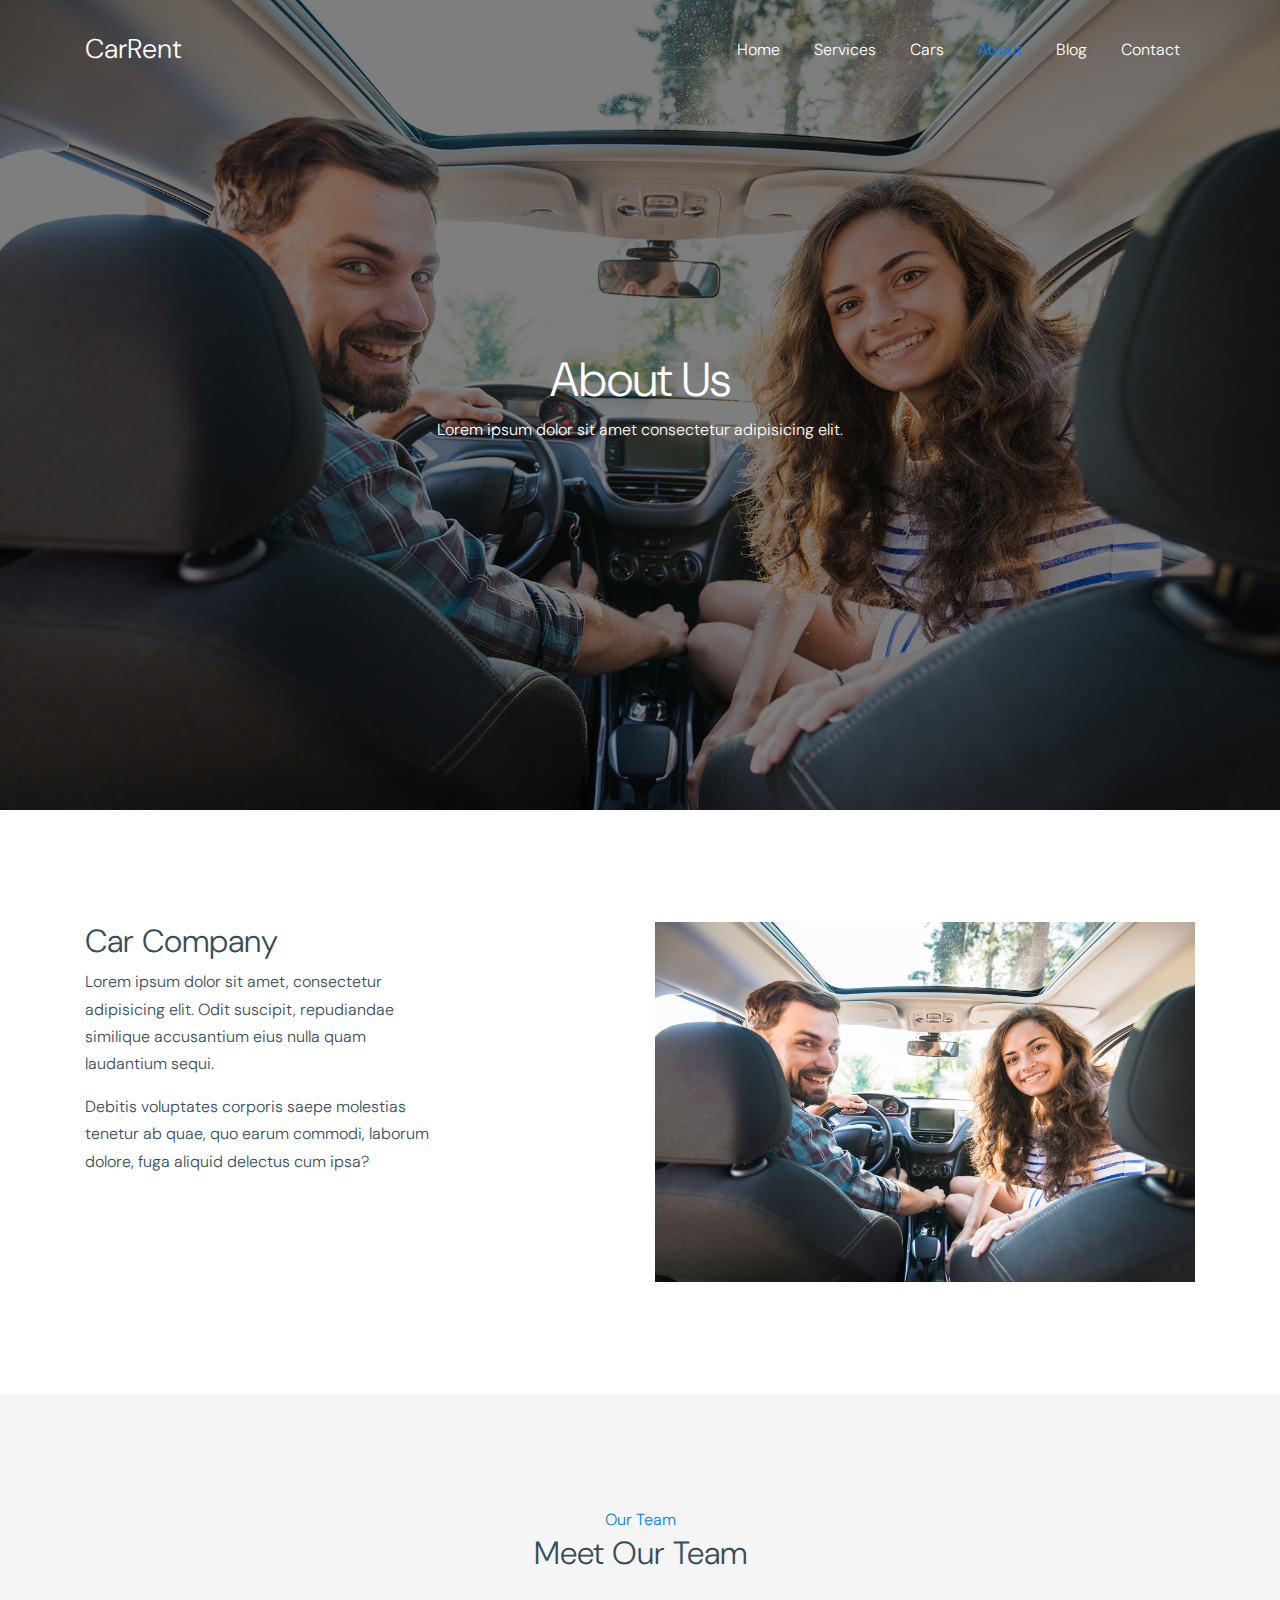
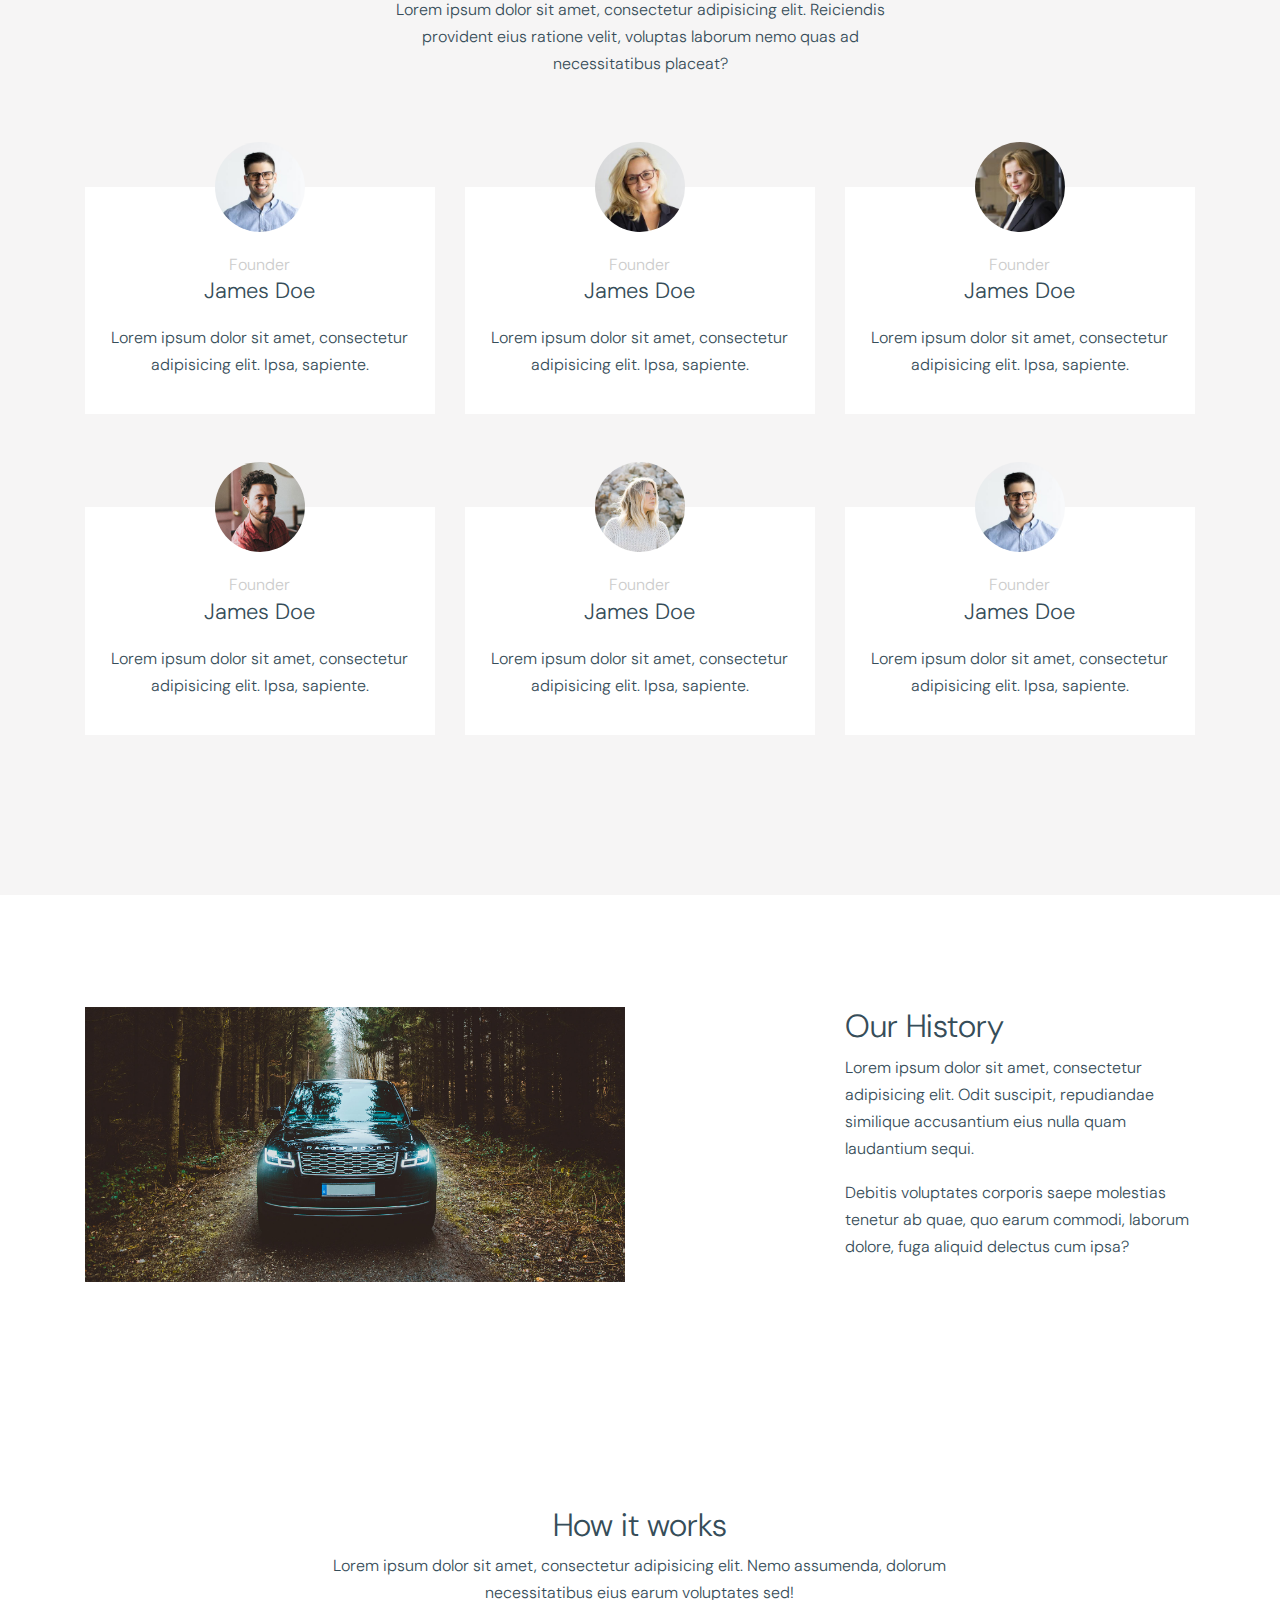
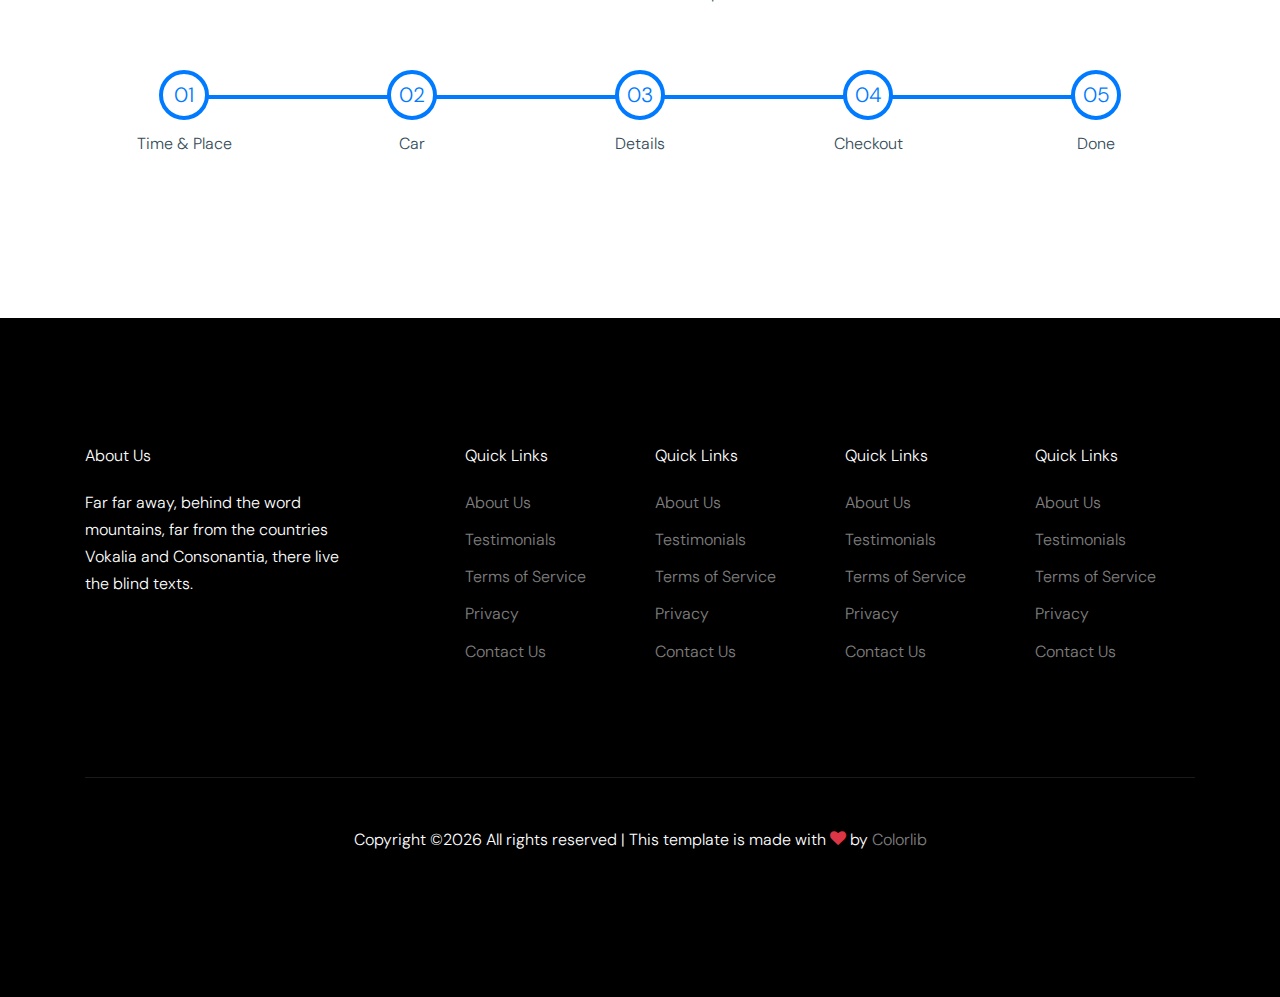
==== about.html @ 26a25093 "ZX" ====
<!doctype html>
<html lang="en">

  <head>
    <title>Car Rent &mdash; Free Website Template by Colorlib</title>
    <meta charset="utf-8">
    <meta name="viewport" content="width=device-width, initial-scale=1, shrink-to-fit=no">

    <link href="https://fonts.googleapis.com/css?family=DM+Sans:300,400,700&display=swap" rel="stylesheet">

    <link rel="stylesheet" href="fonts/icomoon/style.css">

    <link rel="stylesheet" href="css/bootstrap.min.css">
    <link rel="stylesheet" href="css/bootstrap-datepicker.css">
    <link rel="stylesheet" href="css/jquery.fancybox.min.css">
    <link rel="stylesheet" href="css/owl.carousel.min.css">
    <link rel="stylesheet" href="css/owl.theme.default.min.css">
    <link rel="stylesheet" href="fonts/flaticon/font/flaticon.css">
    <link rel="stylesheet" href="css/aos.css">

    <!-- MAIN CSS -->
    <link rel="stylesheet" href="css/style.css">

  </head>

  <body data-spy="scroll" data-target=".site-navbar-target" data-offset="300">

    
    <div class="site-wrap" id="home-section">

      <div class="site-mobile-menu site-navbar-target">
        <div class="site-mobile-menu-header">
          <div class="site-mobile-menu-close mt-3">
            <span class="icon-close2 js-menu-toggle"></span>
          </div>
        </div>
        <div class="site-mobile-menu-body"></div>
      </div>



      <header class="site-navbar site-navbar-target" role="banner">

        <div class="container">
          <div class="row align-items-center position-relative">

            <div class="col-3 ">
              <div class="site-logo">
                <a href="index.html">CarRent</a>
              </div>
            </div>

            <div class="col-9  text-right">
              

              <span class="d-inline-block d-lg-none"><a href="#" class="text-white site-menu-toggle js-menu-toggle py-5 text-white"><span class="icon-menu h3 text-white"></span></a></span>

              

              <nav class="site-navigation text-right ml-auto d-none d-lg-block" role="navigation">
                <ul class="site-menu main-menu js-clone-nav ml-auto ">
                  <li><a href="index.html" class="nav-link">Home</a></li>
                  <li><a href="services.html" class="nav-link">Services</a></li>
                  <li><a href="cars.html" class="nav-link">Cars</a></li>
                  <li class="active"><a href="about.html" class="nav-link">About</a></li>
                  <li><a href="blog.html" class="nav-link">Blog</a></li>
                  <li><a href="contact.html" class="nav-link">Contact</a></li>
                </ul>
              </nav>
            </div>

            
          </div>
        </div>

      </header>

    <div class="ftco-blocks-cover-1">
      <div class="ftco-cover-1 overlay innerpage" style="background-image: url('images/hero_2.jpg')">
        <div class="container">
          <div class="row align-items-center justify-content-center">
            <div class="col-lg-6 text-center">
              <h1>About Us</h1>
              <p>Lorem ipsum dolor sit amet consectetur adipisicing elit.</p>
            </div>
          </div>
        </div>
      </div>
    </div>

    


    <div class="site-section">
      <div class="container">
        <div class="row">
          <div class="col-lg-6 mb-5 mb-lg-0 order-lg-2">
            <img src="images/hero_2.jpg" alt="Image" class="img-fluid">
          </div>
          <div class="col-lg-4 mr-auto">
            <h2>Car Company</h2>
            <p>Lorem ipsum dolor sit amet, consectetur adipisicing elit. Odit suscipit, repudiandae similique accusantium eius nulla quam laudantium sequi.</p>
            <p>Debitis voluptates corporis saepe molestias tenetur ab quae, quo earum commodi, laborum dolore, fuga aliquid delectus cum ipsa?</p>
          </div>
        </div>
      </div>
    </div>

    <div class="site-section bg-light">
      <div class="container">
        <div class="row justify-content-center text-center mb-5 section-2-title">
          <div class="col-md-6">
            <span class="text-primary">Our Team</span>
            <h2 class="mb-4">Meet Our Team</h2>
            <p>Lorem ipsum dolor sit amet, consectetur adipisicing elit. Reiciendis provident eius ratione velit, voluptas laborum nemo quas ad necessitatibus placeat?</p>
          </div>
        </div>
        <div class="row align-items-stretch">

          <div class="col-lg-4 col-md-6 mb-5">
            <div class="post-entry-1 h-100 person-1">
              
                <img src="images/person_1.jpg" alt="Image"
                 class="img-fluid">
            
              <div class="post-entry-1-contents">
                <span class="meta">Founder</span>
                <h2>James Doe</h2>
                <p>Lorem ipsum dolor sit amet, consectetur adipisicing elit. Ipsa, sapiente.</p>
              </div>
            </div>
          </div>
          <div class="col-lg-4 col-md-6 mb-5">
            <div class="post-entry-1 h-100 person-1">
              
                <img src="images/person_2.jpg" alt="Image"
                 class="img-fluid">
            
              <div class="post-entry-1-contents">
                <span class="meta">Founder</span>
                <h2>James Doe</h2>
                <p>Lorem ipsum dolor sit amet, consectetur adipisicing elit. Ipsa, sapiente.</p>
              </div>
            </div>
          </div>

          <div class="col-lg-4 col-md-6 mb-5">
            <div class="post-entry-1 h-100 person-1">
              
                <img src="images/person_3.jpg" alt="Image"
                 class="img-fluid">
            
              <div class="post-entry-1-contents">
                <span class="meta">Founder</span>
                <h2>James Doe</h2>
                <p>Lorem ipsum dolor sit amet, consectetur adipisicing elit. Ipsa, sapiente.</p>
              </div>
            </div>
          </div>

          <div class="col-lg-4 col-md-6 mb-5">
            <div class="post-entry-1 h-100 person-1">
              
                <img src="images/person_4.jpg" alt="Image"
                 class="img-fluid">
            
              <div class="post-entry-1-contents">
                <span class="meta">Founder</span>
                <h2>James Doe</h2>
                <p>Lorem ipsum dolor sit amet, consectetur adipisicing elit. Ipsa, sapiente.</p>
              </div>
            </div>
          </div>

          <div class="col-lg-4 col-md-6 mb-5">
            <div class="post-entry-1 h-100 person-1">
              
                <img src="images/person_5.jpg" alt="Image"
                 class="img-fluid">
            
              <div class="post-entry-1-contents">
                <span class="meta">Founder</span>
                <h2>James Doe</h2>
                <p>Lorem ipsum dolor sit amet, consectetur adipisicing elit. Ipsa, sapiente.</p>
              </div>
            </div>
          </div>

          <div class="col-lg-4 col-md-6 mb-5">
            <div class="post-entry-1 h-100 person-1">
              
                <img src="images/person_1.jpg" alt="Image"
                 class="img-fluid">
            
              <div class="post-entry-1-contents">
                <span class="meta">Founder</span>
                <h2>James Doe</h2>
                <p>Lorem ipsum dolor sit amet, consectetur adipisicing elit. Ipsa, sapiente.</p>
              </div>
            </div>
          </div>


        </div>
      </div>
    </div>

    <div class="site-section">
      <div class="container">
        <div class="row">
          <div class="col-lg-6 mb-5 mb-lg-0">
            <img src="images/hero_1.jpg" alt="Image" class="img-fluid">
          </div>
          <div class="col-lg-4 ml-auto">
            <h2>Our History</h2>
            <p>Lorem ipsum dolor sit amet, consectetur adipisicing elit. Odit suscipit, repudiandae similique accusantium eius nulla quam laudantium sequi.</p>
            <p>Debitis voluptates corporis saepe molestias tenetur ab quae, quo earum commodi, laborum dolore, fuga aliquid delectus cum ipsa?</p>
          </div>
        </div>
      </div>
    </div>

    <div class="container site-section mb-5">
      <div class="row justify-content-center text-center">
        <div class="col-7 text-center mb-5">
          <h2>How it works</h2>
          <p>Lorem ipsum dolor sit amet, consectetur adipisicing elit. Nemo assumenda, dolorum necessitatibus eius earum voluptates sed!</p>
        </div>
      </div>
      <div class="how-it-works d-flex">
        <div class="step">
          <span class="number"><span>01</span></span>
          <span class="caption">Time &amp; Place</span>
        </div>
        <div class="step">
          <span class="number"><span>02</span></span>
          <span class="caption">Car</span>
        </div>
        <div class="step">
          <span class="number"><span>03</span></span>
          <span class="caption">Details</span>
        </div>
        <div class="step">
          <span class="number"><span>04</span></span>
          <span class="caption">Checkout</span>
        </div>
        <div class="step">
          <span class="number"><span>05</span></span>
          <span class="caption">Done</span>
        </div>

      </div>
    </div>

    

    <footer class="site-footer">
      <div class="container">
        <div class="row">
          <div class="col-lg-3">
            <h2 class="footer-heading mb-4">About Us</h2>
                <p>Far far away, behind the word mountains, far from the countries Vokalia and Consonantia, there live the blind texts. </p>
          </div>
          <div class="col-lg-8 ml-auto">
            <div class="row">
              <div class="col-lg-3">
                <h2 class="footer-heading mb-4">Quick Links</h2>
                <ul class="list-unstyled">
                  <li><a href="#">About Us</a></li>
                  <li><a href="#">Testimonials</a></li>
                  <li><a href="#">Terms of Service</a></li>
                  <li><a href="#">Privacy</a></li>
                  <li><a href="#">Contact Us</a></li>
                </ul>
              </div>
              <div class="col-lg-3">
                <h2 class="footer-heading mb-4">Quick Links</h2>
                <ul class="list-unstyled">
                  <li><a href="#">About Us</a></li>
                  <li><a href="#">Testimonials</a></li>
                  <li><a href="#">Terms of Service</a></li>
                  <li><a href="#">Privacy</a></li>
                  <li><a href="#">Contact Us</a></li>
                </ul>
              </div>
              <div class="col-lg-3">
                <h2 class="footer-heading mb-4">Quick Links</h2>
                <ul class="list-unstyled">
                  <li><a href="#">About Us</a></li>
                  <li><a href="#">Testimonials</a></li>
                  <li><a href="#">Terms of Service</a></li>
                  <li><a href="#">Privacy</a></li>
                  <li><a href="#">Contact Us</a></li>
                </ul>
              </div>
              <div class="col-lg-3">
                <h2 class="footer-heading mb-4">Quick Links</h2>
                <ul class="list-unstyled">
                  <li><a href="#">About Us</a></li>
                  <li><a href="#">Testimonials</a></li>
                  <li><a href="#">Terms of Service</a></li>
                  <li><a href="#">Privacy</a></li>
                  <li><a href="#">Contact Us</a></li>
                </ul>
              </div>
            </div>
          </div>
        </div>
        <div class="row pt-5 mt-5 text-center">
          <div class="col-md-12">
            <div class="border-top pt-5">
              <p>
            <!-- Link back to Colorlib can't be removed. Template is licensed under CC BY 3.0. -->
            Copyright &copy;<script>document.write(new Date().getFullYear());</script> All rights reserved | This template is made with <i class="icon-heart text-danger" aria-hidden="true"></i> by <a href="https://colorlib.com" target="_blank" >Colorlib</a>
            <!-- Link back to Colorlib can't be removed. Template is licensed under CC BY 3.0. -->
            </p>
            </div>
          </div>

        </div>
      </div>
    </footer>

    </div>

    <script src="js/jquery-3.3.1.min.js"></script>
    <script src="js/popper.min.js"></script>
    <script src="js/bootstrap.min.js"></script>
    <script src="js/owl.carousel.min.js"></script>
    <script src="js/jquery.sticky.js"></script>
    <script src="js/jquery.waypoints.min.js"></script>
    <script src="js/jquery.animateNumber.min.js"></script>
    <script src="js/jquery.fancybox.min.js"></script>
    <script src="js/jquery.easing.1.3.js"></script>
    <script src="js/bootstrap-datepicker.min.js"></script>
    <script src="js/aos.js"></script>

    <script src="js/main.js"></script>

  </body>

</html>
---- fonts/icomoon/style.css ----
@font-face {
  font-family: 'icomoon';
  src:  url('fonts/icomoon.eot?10si43');
  src:  url('fonts/icomoon.eot?10si43#iefix') format('embedded-opentype'),
    url('fonts/icomoon.ttf?10si43') format('truetype'),
    url('fonts/icomoon.woff?10si43') format('woff'),
    url('fonts/icomoon.svg?10si43#icomoon') format('svg');
  font-weight: normal;
  font-style: normal;
}

[class^="icon-"], [class*=" icon-"] {
  /* use !important to prevent issues with browser extensions that change fonts */
  font-family: 'icomoon' !important;
  speak: none;
  font-style: normal;
  font-weight: normal;
  font-variant: normal;
  text-transform: none;
  line-height: 1;

  /* Better Font Rendering =========== */
  -webkit-font-smoothing: antialiased;
  -moz-osx-font-smoothing: grayscale;
}

.icon-asterisk:before {
  content: "\f069";
}
.icon-plus:before {
  content: "\f067";
}
.icon-question:before {
  content: "\f128";
}
.icon-minus:before {
  content: "\f068";
}
.icon-glass:before {
  content: "\f000";
}
.icon-music:before {
  content: "\f001";
}
.icon-search:before {
  content: "\f002";
}
.icon-envelope-o:before {
  content: "\f003";
}
.icon-heart:before {
  content: "\f004";
}
.icon-star:before {
  content: "\f005";
}
.icon-star-o:before {
  content: "\f006";
}
.icon-user:before {
  content: "\f007";
}
.icon-film:before {
  content: "\f008";
}
.icon-th-large:before {
  content: "\f009";
}
.icon-th:before {
  content: "\f00a";
}
.icon-th-list:before {
  content: "\f00b";
}
.icon-check:before {
  content: "\f00c";
}
.icon-close:before {
  content: "\f00d";
}
.icon-remove:before {
  content: "\f00d";
}
.icon-times:before {
  content: "\f00d";
}
.icon-search-plus:before {
  content: "\f00e";
}
.icon-search-minus:before {
  content: "\f010";
}
.icon-power-off:before {
  content: "\f011";
}
.icon-signal:before {
  content: "\f012";
}
.icon-cog:before {
  content: "\f013";
}
.icon-gear:before {
  content: "\f013";
}
.icon-trash-o:before {
  content: "\f014";
}
.icon-home:before {
  content: "\f015";
}
.icon-file-o:before {
  content: "\f016";
}
.icon-clock-o:before {
  content: "\f017";
}
.icon-road:before {
  content: "\f018";
}
.icon-download:before {
  content: "\f019";
}
.icon-arrow-circle-o-down:before {
  content: "\f01a";
}
.icon-arrow-circle-o-up:before {
  content: "\f01b";
}
.icon-inbox:before {
  content: "\f01c";
}
.icon-play-circle-o:before {
  content: "\f01d";
}
.icon-repeat:before {
  content: "\f01e";
}
.icon-rotate-right:before {
  content: "\f01e";
}
.icon-refresh:before {
  content: "\f021";
}
.icon-list-alt:before {
  content: "\f022";
}
.icon-lock:before {
  content: "\f023";
}
.icon-flag:before {
  content: "\f024";
}
.icon-headphones:before {
  content: "\f025";
}
.icon-volume-off:before {
  content: "\f026";
}
.icon-volume-down:before {
  content: "\f027";
}
.icon-volume-up:before {
  content: "\f028";
}
.icon-qrcode:before {
  content: "\f029";
}
.icon-barcode:before {
  content: "\f02a";
}
.icon-tag:before {
  content: "\f02b";
}
.icon-tags:before {
  content: "\f02c";
}
.icon-book:before {
  content: "\f02d";
}
.icon-bookmark:before {
  content: "\f02e";
}
.icon-print:before {
  content: "\f02f";
}
.icon-camera:before {
  content: "\f030";
}
.icon-font:before {
  content: "\f031";
}
.icon-bold:before {
  content: "\f032";
}
.icon-italic:before {
  content: "\f033";
}
.icon-text-height:before {
  content: "\f034";
}
.icon-text-width:before {
  content: "\f035";
}
.icon-align-left:before {
  content: "\f036";
}
.icon-align-center:before {
  content: "\f037";
}
.icon-align-right:before {
  content: "\f038";
}
.icon-align-justify:before {
  content: "\f039";
}
.icon-list:before {
  content: "\f03a";
}
.icon-dedent:before {
  content: "\f03b";
}
.icon-outdent:before {
  content: "\f03b";
}
.icon-indent:before {
  content: "\f03c";
}
.icon-video-camera:before {
  content: "\f03d";
}
.icon-image:before {
  content: "\f03e";
}
.icon-photo:before {
  content: "\f03e";
}
.icon-picture-o:before {
  content: "\f03e";
}
.icon-pencil:before {
  content: "\f040";
}
.icon-map-marker:before {
  content: "\f041";
}
.icon-adjust:before {
  content: "\f042";
}
.icon-tint:before {
  content: "\f043";
}
.icon-edit:before {
  content: "\f044";
}
.icon-pencil-square-o:before {
  content: "\f044";
}
.icon-share-square-o:before {
  content: "\f045";
}
.icon-check-square-o:before {
  content: "\f046";
}
.icon-arrows:before {
  content: "\f047";
}
.icon-step-backward:before {
  content: "\f048";
}
.icon-fast-backward:before {
  content: "\f049";
}
.icon-backward:before {
  content: "\f04a";
}
.icon-play:before {
  content: "\f04b";
}
.icon-pause:before {
  content: "\f04c";
}
.icon-stop:before {
  content: "\f04d";
}
.icon-forward:before {
  content: "\f04e";
}
.icon-fast-forward:before {
  content: "\f050";
}
.icon-step-forward:before {
  content: "\f051";
}
.icon-eject:before {
  content: "\f052";
}
.icon-chevron-left:before {
  content: "\f053";
}
.icon-chevron-right:before {
  content: "\f054";
}
.icon-plus-circle:before {
  content: "\f055";
}
.icon-minus-circle:before {
  content: "\f056";
}
.icon-times-circle:before {
  content: "\f057";
}
.icon-check-circle:before {
  content: "\f058";
}
.icon-question-circle:before {
  content: "\f059";
}
.icon-info-circle:before {
  content: "\f05a";
}
.icon-crosshairs:before {
  content: "\f05b";
}
.icon-times-circle-o:before {
  content: "\f05c";
}
.icon-check-circle-o:before {
  content: "\f05d";
}
.icon-ban:before {
  content: "\f05e";
}
.icon-arrow-left:before {
  content: "\f060";
}
.icon-arrow-right:before {
  content: "\f061";
}
.icon-arrow-up:before {
  content: "\f062";
}
.icon-arrow-down:before {
  content: "\f063";
}
.icon-mail-forward:before {
  content: "\f064";
}
.icon-share:before {
  content: "\f064";
}
.icon-expand:before {
  content: "\f065";
}
.icon-compress:before {
  content: "\f066";
}
.icon-exclamation-circle:before {
  content: "\f06a";
}
.icon-gift:before {
  content: "\f06b";
}
.icon-leaf:before {
  content: "\f06c";
}
.icon-fire:before {
  content: "\f06d";
}
.icon-eye:before {
  content: "\f06e";
}
.icon-eye-slash:before {
  content: "\f070";
}
.icon-exclamation-triangle:before {
  content: "\f071";
}
.icon-warning:before {
  content: "\f071";
}
.icon-plane:before {
  content: "\f072";
}
.icon-calendar:before {
  content: "\f073";
}
.icon-random:before {
  content: "\f074";
}
.icon-comment:before {
  content: "\f075";
}
.icon-magnet:before {
  content: "\f076";
}
.icon-chevron-up:before {
  content: "\f077";
}
.icon-chevron-down:before {
  content: "\f078";
}
.icon-retweet:before {
  content: "\f079";
}
.icon-shopping-cart:before {
  content: "\f07a";
}
.icon-folder:before {
  content: "\f07b";
}
.icon-folder-open:before {
  content: "\f07c";
}
.icon-arrows-v:before {
  content: "\f07d";
}
.icon-arrows-h:before {
  content: "\f07e";
}
.icon-bar-chart:before {
  content: "\f080";
}
.icon-bar-chart-o:before {
  content: "\f080";
}
.icon-twitter-square:before {
  content: "\f081";
}
.icon-facebook-square:before {
  content: "\f082";
}
.icon-camera-retro:before {
  content: "\f083";
}
.icon-key:before {
  content: "\f084";
}
.icon-cogs:before {
  content: "\f085";
}
.icon-gears:before {
  content: "\f085";
}
.icon-comments:before {
  content: "\f086";
}
.icon-thumbs-o-up:before {
  content: "\f087";
}
.icon-thumbs-o-down:before {
  content: "\f088";
}
.icon-star-half:before {
  content: "\f089";
}
.icon-heart-o:before {
  content: "\f08a";
}
.icon-sign-out:before {
  content: "\f08b";
}
.icon-linkedin-square:before {
  content: "\f08c";
}
.icon-thumb-tack:before {
  content: "\f08d";
}
.icon-external-link:before {
  content: "\f08e";
}
.icon-sign-in:before {
  content: "\f090";
}
.icon-trophy:before {
  content: "\f091";
}
.icon-github-square:before {
  content: "\f092";
}
.icon-upload:before {
  content: "\f093";
}
.icon-lemon-o:before {
  content: "\f094";
}
.icon-phone:before {
  content: "\f095";
}
.icon-square-o:before {
  content: "\f096";
}
.icon-bookmark-o:before {
  content: "\f097";
}
.icon-phone-square:before {
  content: "\f098";
}
.icon-twitter:before {
  content: "\f099";
}
.icon-facebook:before {
  content: "\f09a";
}
.icon-facebook-f:before {
  content: "\f09a";
}
.icon-github:before {
  content: "\f09b";
}
.icon-unlock:before {
  content: "\f09c";
}
.icon-credit-card:before {
  content: "\f09d";
}
.icon-feed:before {
  content: "\f09e";
}
.icon-rss:before {
  content: "\f09e";
}
.icon-hdd-o:before {
  content: "\f0a0";
}
.icon-bullhorn:before {
  content: "\f0a1";
}
.icon-bell-o:before {
  content: "\f0a2";
}
.icon-certificate:before {
  content: "\f0a3";
}
.icon-hand-o-right:before {
  content: "\f0a4";
}
.icon-hand-o-left:before {
  content: "\f0a5";
}
.icon-hand-o-up:before {
  content: "\f0a6";
}
.icon-hand-o-down:before {
  content: "\f0a7";
}
.icon-arrow-circle-left:before {
  content: "\f0a8";
}
.icon-arrow-circle-right:before {
  content: "\f0a9";
}
.icon-arrow-circle-up:before {
  content: "\f0aa";
}
.icon-arrow-circle-down:before {
  content: "\f0ab";
}
.icon-globe:before {
  content: "\f0ac";
}
.icon-wrench:before {
  content: "\f0ad";
}
.icon-tasks:before {
  content: "\f0ae";
}
.icon-filter:before {
  content: "\f0b0";
}
.icon-briefcase:before {
  content: "\f0b1";
}
.icon-arrows-alt:before {
  content: "\f0b2";
}
.icon-group:before {
  content: "\f0c0";
}
.icon-users:before {
  content: "\f0c0";
}
.icon-chain:before {
  content: "\f0c1";
}
.icon-link:before {
  content: "\f0c1";
}
.icon-cloud:before {
  content: "\f0c2";
}
.icon-flask:before {
  content: "\f0c3";
}
.icon-cut:before {
  content: "\f0c4";
}
.icon-scissors:before {
  content: "\f0c4";
}
.icon-copy:before {
  content: "\f0c5";
}
.icon-files-o:before {
  content: "\f0c5";
}
.icon-paperclip:before {
  content: "\f0c6";
}
.icon-floppy-o:before {
  content: "\f0c7";
}
.icon-save:before {
  content: "\f0c7";
}
.icon-square:before {
  content: "\f0c8";
}
.icon-bars:before {
  content: "\f0c9";
}
.icon-navicon:before {
  content: "\f0c9";
}
.icon-reorder:before {
  content: "\f0c9";
}
.icon-list-ul:before {
  content: "\f0ca";
}
.icon-list-ol:before {
  content: "\f0cb";
}
.icon-strikethrough:before {
  content: "\f0cc";
}
.icon-underline:before {
  content: "\f0cd";
}
.icon-table:before {
  content: "\f0ce";
}
.icon-magic:before {
  content: "\f0d0";
}
.icon-truck:before {
  content: "\f0d1";
}
.icon-pinterest:before {
  content: "\f0d2";
}
.icon-pinterest-square:before {
  content: "\f0d3";
}
.icon-google-plus-square:before {
  content: "\f0d4";
}
.icon-google-plus:before {
  content: "\f0d5";
}
.icon-money:before {
  content: "\f0d6";
}
.icon-caret-down:before {
  content: "\f0d7";
}
.icon-caret-up:before {
  content: "\f0d8";
}
.icon-caret-left:before {
  content: "\f0d9";
}
.icon-caret-right:before {
  content: "\f0da";
}
.icon-columns:before {
  content: "\f0db";
}
.icon-sort:before {
  content: "\f0dc";
}
.icon-unsorted:before {
  content: "\f0dc";
}
.icon-sort-desc:before {
  content: "\f0dd";
}
.icon-sort-down:before {
  content: "\f0dd";
}
.icon-sort-asc:before {
  content: "\f0de";
}
.icon-sort-up:before {
  content: "\f0de";
}
.icon-envelope:before {
  content: "\f0e0";
}
.icon-linkedin:before {
  content: "\f0e1";
}
.icon-rotate-left:before {
  content: "\f0e2";
}
.icon-undo:before {
  content: "\f0e2";
}
.icon-gavel:before {
  content: "\f0e3";
}
.icon-legal:before {
  content: "\f0e3";
}
.icon-dashboard:before {
  content: "\f0e4";
}
.icon-tachometer:before {
  content: "\f0e4";
}
.icon-comment-o:before {
  content: "\f0e5";
}
.icon-comments-o:before {
  content: "\f0e6";
}
.icon-bolt:before {
  content: "\f0e7";
}
.icon-flash:before {
  content: "\f0e7";
}
.icon-sitemap:before {
  content: "\f0e8";
}
.icon-umbrella:before {
  content: "\f0e9";
}
.icon-clipboard:before {
  content: "\f0ea";
}
.icon-paste:before {
  content: "\f0ea";
}
.icon-lightbulb-o:before {
  content: "\f0eb";
}
.icon-exchange:before {
  content: "\f0ec";
}
.icon-cloud-download:before {
  content: "\f0ed";
}
.icon-cloud-upload:before {
  content: "\f0ee";
}
.icon-user-md:before {
  content: "\f0f0";
}
.icon-stethoscope:before {
  content: "\f0f1";
}
.icon-suitcase:before {
  content: "\f0f2";
}
.icon-bell:before {
  content: "\f0f3";
}
.icon-coffee:before {
  content: "\f0f4";
}
.icon-cutlery:before {
  content: "\f0f5";
}
.icon-file-text-o:before {
  content: "\f0f6";
}
.icon-building-o:before {
  content: "\f0f7";
}
.icon-hospital-o:before {
  content: "\f0f8";
}
.icon-ambulance:before {
  content: "\f0f9";
}
.icon-medkit:before {
  content: "\f0fa";
}
.icon-fighter-jet:before {
  content: "\f0fb";
}
.icon-beer:before {
  content: "\f0fc";
}
.icon-h-square:before {
  content: "\f0fd";
}
.icon-plus-square:before {
  content: "\f0fe";
}
.icon-angle-double-left:before {
  content: "\f100";
}
.icon-angle-double-right:before {
  content: "\f101";
}
.icon-angle-double-up:before {
  content: "\f102";
}
.icon-angle-double-down:before {
  content: "\f103";
}
.icon-angle-left:before {
  content: "\f104";
}
.icon-angle-right:before {
  content: "\f105";
}
.icon-angle-up:before {
  content: "\f106";
}
.icon-angle-down:before {
  content: "\f107";
}
.icon-desktop:before {
  content: "\f108";
}
.icon-laptop:before {
  content: "\f109";
}
.icon-tablet:before {
  content: "\f10a";
}
.icon-mobile:before {
  content: "\f10b";
}
.icon-mobile-phone:before {
  content: "\f10b";
}
.icon-circle-o:before {
  content: "\f10c";
}
.icon-quote-left:before {
  content: "\f10d";
}
.icon-quote-right:before {
  content: "\f10e";
}
.icon-spinner:before {
  content: "\f110";
}
.icon-circle:before {
  content: "\f111";
}
.icon-mail-reply:before {
  content: "\f112";
}
.icon-reply:before {
  content: "\f112";
}
.icon-github-alt:before {
  content: "\f113";
}
.icon-folder-o:before {
  content: "\f114";
}
.icon-folder-open-o:before {
  content: "\f115";
}
.icon-smile-o:before {
  content: "\f118";
}
.icon-frown-o:before {
  content: "\f119";
}
.icon-meh-o:before {
  content: "\f11a";
}
.icon-gamepad:before {
  content: "\f11b";
}
.icon-keyboard-o:before {
  content: "\f11c";
}
.icon-flag-o:before {
  content: "\f11d";
}
.icon-flag-checkered:before {
  content: "\f11e";
}
.icon-terminal:before {
  content: "\f120";
}
.icon-code:before {
  content: "\f121";
}
.icon-mail-reply-all:before {
  content: "\f122";
}
.icon-reply-all:before {
  content: "\f122";
}
.icon-star-half-empty:before {
  content: "\f123";
}
.icon-star-half-full:before {
  content: "\f123";
}
.icon-star-half-o:before {
  content: "\f123";
}
.icon-location-arrow:before {
  content: "\f124";
}
.icon-crop:before {
  content: "\f125";
}
.icon-code-fork:before {
  content: "\f126";
}
.icon-chain-broken:before {
  content: "\f127";
}
.icon-unlink:before {
  content: "\f127";
}
.icon-info:before {
  content: "\f129";
}
.icon-exclamation:before {
  content: "\f12a";
}
.icon-superscript:before {
  content: "\f12b";
}
.icon-subscript:before {
  content: "\f12c";
}
.icon-eraser:before {
  content: "\f12d";
}
.icon-puzzle-piece:before {
  content: "\f12e";
}
.icon-microphone:before {
  content: "\f130";
}
.icon-microphone-slash:before {
  content: "\f131";
}
.icon-shield:before {
  content: "\f132";
}
.icon-calendar-o:before {
  content: "\f133";
}
.icon-fire-extinguisher:before {
  content: "\f134";
}
.icon-rocket:before {
  content: "\f135";
}
.icon-maxcdn:before {
  content: "\f136";
}
.icon-chevron-circle-left:before {
  content: "\f137";
}
.icon-chevron-circle-right:before {
  content: "\f138";
}
.icon-chevron-circle-up:before {
  content: "\f139";
}
.icon-chevron-circle-down:before {
  content: "\f13a";
}
.icon-html5:before {
  content: "\f13b";
}
.icon-css3:before {
  content: "\f13c";
}
.icon-anchor:before {
  content: "\f13d";
}
.icon-unlock-alt:before {
  content: "\f13e";
}
.icon-bullseye:before {
  content: "\f140";
}
.icon-ellipsis-h:before {
  content: "\f141";
}
.icon-ellipsis-v:before {
  content: "\f142";
}
.icon-rss-square:before {
  content: "\f143";
}
.icon-play-circle:before {
  content: "\f144";
}
.icon-ticket:before {
  content: "\f145";
}
.icon-minus-square:before {
  content: "\f146";
}
.icon-minus-square-o:before {
  content: "\f147";
}
.icon-level-up:before {
  content: "\f148";
}
.icon-level-down:before {
  content: "\f149";
}
.icon-check-square:before {
  content: "\f14a";
}
.icon-pencil-square:before {
  content: "\f14b";
}
.icon-external-link-square:before {
  content: "\f14c";
}
.icon-share-square:before {
  content: "\f14d";
}
.icon-compass:before {
  content: "\f14e";
}
.icon-caret-square-o-down:before {
  content: "\f150";
}
.icon-toggle-down:before {
  content: "\f150";
}
.icon-caret-square-o-up:before {
  content: "\f151";
}
.icon-toggle-up:before {
  content: "\f151";
}
.icon-caret-square-o-right:before {
  content: "\f152";
}
.icon-toggle-right:before {
  content: "\f152";
}
.icon-eur:before {
  content: "\f153";
}
.icon-euro:before {
  content: "\f153";
}
.icon-gbp:before {
  content: "\f154";
}
.icon-dollar:before {
  content: "\f155";
}
.icon-usd:before {
  content: "\f155";
}
.icon-inr:before {
  content: "\f156";
}
.icon-rupee:before {
  content: "\f156";
}
.icon-cny:before {
  content: "\f157";
}
.icon-jpy:before {
  content: "\f157";
}
.icon-rmb:before {
  content: "\f157";
}
.icon-yen:before {
  content: "\f157";
}
.icon-rouble:before {
  content: "\f158";
}
.icon-rub:before {
  content: "\f158";
}
.icon-ruble:before {
  content: "\f158";
}
.icon-krw:before {
  content: "\f159";
}
.icon-won:before {
  content: "\f159";
}
.icon-bitcoin:before {
  content: "\f15a";
}
.icon-btc:before {
  content: "\f15a";
}
.icon-file:before {
  content: "\f15b";
}
.icon-file-text:before {
  content: "\f15c";
}
.icon-sort-alpha-asc:before {
  content: "\f15d";
}
.icon-sort-alpha-desc:before {
  content: "\f15e";
}
.icon-sort-amount-asc:before {
  content: "\f160";
}
.icon-sort-amount-desc:before {
  content: "\f161";
}
.icon-sort-numeric-asc:before {
  content: "\f162";
}
.icon-sort-numeric-desc:before {
  content: "\f163";
}
.icon-thumbs-up:before {
  content: "\f164";
}
.icon-thumbs-down:before {
  content: "\f165";
}
.icon-youtube-square:before {
  content: "\f166";
}
.icon-youtube:before {
  content: "\f167";
}
.icon-xing:before {
  content: "\f168";
}
.icon-xing-square:before {
  content: "\f169";
}
.icon-youtube-play:before {
  content: "\f16a";
}
.icon-dropbox:before {
  content: "\f16b";
}
.icon-stack-overflow:before {
  content: "\f16c";
}
.icon-instagram:before {
  content: "\f16d";
}
.icon-flickr:before {
  content: "\f16e";
}
.icon-adn:before {
  content: "\f170";
}
.icon-bitbucket:before {
  content: "\f171";
}
.icon-bitbucket-square:before {
  content: "\f172";
}
.icon-tumblr:before {
  content: "\f173";
}
.icon-tumblr-square:before {
  content: "\f174";
}
.icon-long-arrow-down:before {
  content: "\f175";
}
.icon-long-arrow-up:before {
  content: "\f176";
}
.icon-long-arrow-left:before {
  content: "\f177";
}
.icon-long-arrow-right:before {
  content: "\f178";
}
.icon-apple:before {
  content: "\f179";
}
.icon-windows:before {
  content: "\f17a";
}
.icon-android:before {
  content: "\f17b";
}
.icon-linux:before {
  content: "\f17c";
}
.icon-dribbble:before {
  content: "\f17d";
}
.icon-skype:before {
  content: "\f17e";
}
.icon-foursquare:before {
  content: "\f180";
}
.icon-trello:before {
  content: "\f181";
}
.icon-female:before {
  content: "\f182";
}
.icon-male:before {
  content: "\f183";
}
.icon-gittip:before {
  content: "\f184";
}
.icon-gratipay:before {
  content: "\f184";
}
.icon-sun-o:before {
  content: "\f185";
}
.icon-moon-o:before {
  content: "\f186";
}
.icon-archive:before {
  content: "\f187";
}
.icon-bug:before {
  content: "\f188";
}
.icon-vk:before {
  content: "\f189";
}
.icon-weibo:before {
  content: "\f18a";
}
.icon-renren:before {
  content: "\f18b";
}
.icon-pagelines:before {
  content: "\f18c";
}
.icon-stack-exchange:before {
  content: "\f18d";
}
.icon-arrow-circle-o-right:before {
  content: "\f18e";
}
.icon-arrow-circle-o-left:before {
  content: "\f190";
}
.icon-caret-square-o-left:before {
  content: "\f191";
}
.icon-toggle-left:before {
  content: "\f191";
}
.icon-dot-circle-o:before {
  content: "\f192";
}
.icon-wheelchair:before {
  content: "\f193";
}
.icon-vimeo-square:before {
  content: "\f194";
}
.icon-try:before {
  content: "\f195";
}
.icon-turkish-lira:before {
  content: "\f195";
}
.icon-plus-square-o:before {
  content: "\f196";
}
.icon-space-shuttle:before {
  content: "\f197";
}
.icon-slack:before {
  content: "\f198";
}
.icon-envelope-square:before {
  content: "\f199";
}
.icon-wordpress:before {
  content: "\f19a";
}
.icon-openid:before {
  content: "\f19b";
}
.icon-bank:before {
  content: "\f19c";
}
.icon-institution:before {
  content: "\f19c";
}
.icon-university:before {
  content: "\f19c";
}
.icon-graduation-cap:before {
  content: "\f19d";
}
.icon-mortar-board:before {
  content: "\f19d";
}
.icon-yahoo:before {
  content: "\f19e";
}
.icon-google:before {
  content: "\f1a0";
}
.icon-reddit:before {
  content: "\f1a1";
}
.icon-reddit-square:before {
  content: "\f1a2";
}
.icon-stumbleupon-circle:before {
  content: "\f1a3";
}
.icon-stumbleupon:before {
  content: "\f1a4";
}
.icon-delicious:before {
  content: "\f1a5";
}
.icon-digg:before {
  content: "\f1a6";
}
.icon-pied-piper-pp:before {
  content: "\f1a7";
}
.icon-pied-piper-alt:before {
  content: "\f1a8";
}
.icon-drupal:before {
  content: "\f1a9";
}
.icon-joomla:before {
  content: "\f1aa";
}
.icon-language:before {
  content: "\f1ab";
}
.icon-fax:before {
  content: "\f1ac";
}
.icon-building:before {
  content: "\f1ad";
}
.icon-child:before {
  content: "\f1ae";
}
.icon-paw:before {
  content: "\f1b0";
}
.icon-spoon:before {
  content: "\f1b1";
}
.icon-cube:before {
  content: "\f1b2";
}
.icon-cubes:before {
  content: "\f1b3";
}
.icon-behance:before {
  content: "\f1b4";
}
.icon-behance-square:before {
  content: "\f1b5";
}
.icon-steam:before {
  content: "\f1b6";
}
.icon-steam-square:before {
  content: "\f1b7";
}
.icon-recycle:before {
  content: "\f1b8";
}
.icon-automobile:before {
  content: "\f1b9";
}
.icon-car:before {
  content: "\f1b9";
}
.icon-cab:before {
  content: "\f1ba";
}
.icon-taxi:before {
  content: "\f1ba";
}
.icon-tree:before {
  content: "\f1bb";
}
.icon-spotify:before {
  content: "\f1bc";
}
.icon-deviantart:before {
  content: "\f1bd";
}
.icon-soundcloud:before {
  content: "\f1be";
}
.icon-database:before {
  content: "\f1c0";
}
.icon-file-pdf-o:before {
  content: "\f1c1";
}
.icon-file-word-o:before {
  content: "\f1c2";
}
.icon-file-excel-o:before {
  content: "\f1c3";
}
.icon-file-powerpoint-o:before {
  content: "\f1c4";
}
.icon-file-image-o:before {
  content: "\f1c5";
}
.icon-file-photo-o:before {
  content: "\f1c5";
}
.icon-file-picture-o:before {
  content: "\f1c5";
}
.icon-file-archive-o:before {
  content: "\f1c6";
}
.icon-file-zip-o:before {
  content: "\f1c6";
}
.icon-file-audio-o:before {
  content: "\f1c7";
}
.icon-file-sound-o:before {
  content: "\f1c7";
}
.icon-file-movie-o:before {
  content: "\f1c8";
}
.icon-file-video-o:before {
  content: "\f1c8";
}
.icon-file-code-o:before {
  content: "\f1c9";
}
.icon-vine:before {
  content: "\f1ca";
}
.icon-codepen:before {
  content: "\f1cb";
}
.icon-jsfiddle:before {
  content: "\f1cc";
}
.icon-life-bouy:before {
  content: "\f1cd";
}
.icon-life-buoy:before {
  content: "\f1cd";
}
.icon-life-ring:before {
  content: "\f1cd";
}
.icon-life-saver:before {
  content: "\f1cd";
}
.icon-support:before {
  content: "\f1cd";
}
.icon-circle-o-notch:before {
  content: "\f1ce";
}
.icon-ra:before {
  content: "\f1d0";
}
.icon-rebel:before {
  content: "\f1d0";
}
.icon-resistance:before {
  content: "\f1d0";
}
.icon-empire:before {
  content: "\f1d1";
}
.icon-ge:before {
  content: "\f1d1";
}
.icon-git-square:before {
  content: "\f1d2";
}
.icon-git:before {
  content: "\f1d3";
}
.icon-hacker-news:before {
  content: "\f1d4";
}
.icon-y-combinator-square:before {
  content: "\f1d4";
}
.icon-yc-square:before {
  content: "\f1d4";
}
.icon-tencent-weibo:before {
  content: "\f1d5";
}
.icon-qq:before {
  content: "\f1d6";
}
.icon-wechat:before {
  content: "\f1d7";
}
.icon-weixin:before {
  content: "\f1d7";
}
.icon-paper-plane:before {
  content: "\f1d8";
}
.icon-send:before {
  content: "\f1d8";
}
.icon-paper-plane-o:before {
  content: "\f1d9";
}
.icon-send-o:before {
  content: "\f1d9";
}
.icon-history:before {
  content: "\f1da";
}
.icon-circle-thin:before {
  content: "\f1db";
}
.icon-header:before {
  content: "\f1dc";
}
.icon-paragraph:before {
  content: "\f1dd";
}
.icon-sliders:before {
  content: "\f1de";
}
.icon-share-alt:before {
  content: "\f1e0";
}
.icon-share-alt-square:before {
  content: "\f1e1";
}
.icon-bomb:before {
  content: "\f1e2";
}
.icon-futbol-o:before {
  content: "\f1e3";
}
.icon-soccer-ball-o:before {
  content: "\f1e3";
}
.icon-tty:before {
  content: "\f1e4";
}
.icon-binoculars:before {
  content: "\f1e5";
}
.icon-plug:before {
  content: "\f1e6";
}
.icon-slideshare:before {
  content: "\f1e7";
}
.icon-twitch:before {
  content: "\f1e8";
}
.icon-yelp:before {
  content: "\f1e9";
}
.icon-newspaper-o:before {
  content: "\f1ea";
}
.icon-wifi:before {
  content: "\f1eb";
}
.icon-calculator:before {
  content: "\f1ec";
}
.icon-paypal:before {
  content: "\f1ed";
}
.icon-google-wallet:before {
  content: "\f1ee";
}
.icon-cc-visa:before {
  content: "\f1f0";
}
.icon-cc-mastercard:before {
  content: "\f1f1";
}
.icon-cc-discover:before {
  content: "\f1f2";
}
.icon-cc-amex:before {
  content: "\f1f3";
}
.icon-cc-paypal:before {
  content: "\f1f4";
}
.icon-cc-stripe:before {
  content: "\f1f5";
}
.icon-bell-slash:before {
  content: "\f1f6";
}
.icon-bell-slash-o:before {
  content: "\f1f7";
}
.icon-trash:before {
  content: "\f1f8";
}
.icon-copyright:before {
  content: "\f1f9";
}
.icon-at:before {
  content: "\f1fa";
}
.icon-eyedropper:before {
  content: "\f1fb";
}
.icon-paint-brush:before {
  content: "\f1fc";
}
.icon-birthday-cake:before {
  content: "\f1fd";
}
.icon-area-chart:before {
  content: "\f1fe";
}
.icon-pie-chart:before {
  content: "\f200";
}
.icon-line-chart:before {
  content: "\f201";
}
.icon-lastfm:before {
  content: "\f202";
}
.icon-lastfm-square:before {
  content: "\f203";
}
.icon-toggle-off:before {
  content: "\f204";
}
.icon-toggle-on:before {
  content: "\f205";
}
.icon-bicycle:before {
  content: "\f206";
}
.icon-bus:before {
  content: "\f207";
}
.icon-ioxhost:before {
  content: "\f208";
}
.icon-angellist:before {
  content: "\f209";
}
.icon-cc:before {
  content: "\f20a";
}
.icon-ils:before {
  content: "\f20b";
}
.icon-shekel:before {
  content: "\f20b";
}
.icon-sheqel:before {
  content: "\f20b";
}
.icon-meanpath:before {
  content: "\f20c";
}
.icon-buysellads:before {
  content: "\f20d";
}
.icon-connectdevelop:before {
  content: "\f20e";
}
.icon-dashcube:before {
  content: "\f210";
}
.icon-forumbee:before {
  content: "\f211";
}
.icon-leanpub:before {
  content: "\f212";
}
.icon-sellsy:before {
  content: "\f213";
}
.icon-shirtsinbulk:before {
  content: "\f214";
}
.icon-simplybuilt:before {
  content: "\f215";
}
.icon-skyatlas:before {
  content: "\f216";
}
.icon-cart-plus:before {
  content: "\f217";
}
.icon-cart-arrow-down:before {
  content: "\f218";
}
.icon-diamond:before {
  content: "\f219";
}
.icon-ship:before {
  content: "\f21a";
}
.icon-user-secret:before {
  content: "\f21b";
}
.icon-motorcycle:before {
  content: "\f21c";
}
.icon-street-view:before {
  content: "\f21d";
}
.icon-heartbeat:before {
  content: "\f21e";
}
.icon-venus:before {
  content: "\f221";
}
.icon-mars:before {
  content: "\f222";
}
.icon-mercury:before {
  content: "\f223";
}
.icon-intersex:before {
  content: "\f224";
}
.icon-transgender:before {
  content: "\f224";
}
.icon-transgender-alt:before {
  content: "\f225";
}
.icon-venus-double:before {
  content: "\f226";
}
.icon-mars-double:before {
  content: "\f227";
}
.icon-venus-mars:before {
  content: "\f228";
}
.icon-mars-stroke:before {
  content: "\f229";
}
.icon-mars-stroke-v:before {
  content: "\f22a";
}
.icon-mars-stroke-h:before {
  content: "\f22b";
}
.icon-neuter:before {
  content: "\f22c";
}
.icon-genderless:before {
  content: "\f22d";
}
.icon-facebook-official:before {
  content: "\f230";
}
.icon-pinterest-p:before {
  content: "\f231";
}
.icon-whatsapp:before {
  content: "\f232";
}
.icon-server:before {
  content: "\f233";
}
.icon-user-plus:before {
  content: "\f234";
}
.icon-user-times:before {
  content: "\f235";
}
.icon-bed:before {
  content: "\f236";
}
.icon-hotel:before {
  content: "\f236";
}
.icon-viacoin:before {
  content: "\f237";
}
.icon-train:before {
  content: "\f238";
}
.icon-subway:before {
  content: "\f239";
}
.icon-medium:before {
  content: "\f23a";
}
.icon-y-combinator:before {
  content: "\f23b";
}
.icon-yc:before {
  content: "\f23b";
}
.icon-optin-monster:before {
  content: "\f23c";
}
.icon-opencart:before {
  content: "\f23d";
}
.icon-expeditedssl:before {
  content: "\f23e";
}
.icon-battery:before {
  content: "\f240";
}
.icon-battery-4:before {
  content: "\f240";
}
.icon-battery-full:before {
  content: "\f240";
}
.icon-battery-3:before {
  content: "\f241";
}
.icon-battery-three-quarters:before {
  content: "\f241";
}
.icon-battery-2:before {
  content: "\f242";
}
.icon-battery-half:before {
  content: "\f242";
}
.icon-battery-1:before {
  content: "\f243";
}
.icon-battery-quarter:before {
  content: "\f243";
}
.icon-battery-0:before {
  content: "\f244";
}
.icon-battery-empty:before {
  content: "\f244";
}
.icon-mouse-pointer:before {
  content: "\f245";
}
.icon-i-cursor:before {
  content: "\f246";
}
.icon-object-group:before {
  content: "\f247";
}
.icon-object-ungroup:before {
  content: "\f248";
}
.icon-sticky-note:before {
  content: "\f249";
}
.icon-sticky-note-o:before {
  content: "\f24a";
}
.icon-cc-jcb:before {
  content: "\f24b";
}
.icon-cc-diners-club:before {
  content: "\f24c";
}
.icon-clone:before {
  content: "\f24d";
}
.icon-balance-scale:before {
  content: "\f24e";
}
.icon-hourglass-o:before {
  content: "\f250";
}
.icon-hourglass-1:before {
  content: "\f251";
}
.icon-hourglass-start:before {
  content: "\f251";
}
.icon-hourglass-2:before {
  content: "\f252";
}
.icon-hourglass-half:before {
  content: "\f252";
}
.icon-hourglass-3:before {
  content: "\f253";
}
.icon-hourglass-end:before {
  content: "\f253";
}
.icon-hourglass:before {
  content: "\f254";
}
.icon-hand-grab-o:before {
  content: "\f255";
}
.icon-hand-rock-o:before {
  content: "\f255";
}
.icon-hand-paper-o:before {
  content: "\f256";
}
.icon-hand-stop-o:before {
  content: "\f256";
}
.icon-hand-scissors-o:before {
  content: "\f257";
}
.icon-hand-lizard-o:before {
  content: "\f258";
}
.icon-hand-spock-o:before {
  content: "\f259";
}
.icon-hand-pointer-o:before {
  content: "\f25a";
}
.icon-hand-peace-o:before {
  content: "\f25b";
}
.icon-trademark:before {
  content: "\f25c";
}
.icon-registered:before {
  content: "\f25d";
}
.icon-creative-commons:before {
  content: "\f25e";
}
.icon-gg:before {
  content: "\f260";
}
.icon-gg-circle:before {
  content: "\f261";
}
.icon-tripadvisor:before {
  content: "\f262";
}
.icon-odnoklassniki:before {
  content: "\f263";
}
.icon-odnoklassniki-square:before {
  content: "\f264";
}
.icon-get-pocket:before {
  content: "\f265";
}
.icon-wikipedia-w:before {
  content: "\f266";
}
.icon-safari:before {
  content: "\f267";
}
.icon-chrome:before {
  content: "\f268";
}
.icon-firefox:before {
  content: "\f269";
}
.icon-opera:before {
  content: "\f26a";
}
.icon-internet-explorer:before {
  content: "\f26b";
}
.icon-television:before {
  content: "\f26c";
}
.icon-tv:before {
  content: "\f26c";
}
.icon-contao:before {
  content: "\f26d";
}
.icon-500px:before {
  content: "\f26e";
}
.icon-amazon:before {
  content: "\f270";
}
.icon-calendar-plus-o:before {
  content: "\f271";
}
.icon-calendar-minus-o:before {
  content: "\f272";
}
.icon-calendar-times-o:before {
  content: "\f273";
}
.icon-calendar-check-o:before {
  content: "\f274";
}
.icon-industry:before {
  content: "\f275";
}
.icon-map-pin:before {
  content: "\f276";
}
.icon-map-signs:before {
  content: "\f277";
}
.icon-map-o:before {
  content: "\f278";
}
.icon-map:before {
  content: "\f279";
}
.icon-commenting:before {
  content: "\f27a";
}
.icon-commenting-o:before {
  content: "\f27b";
}
.icon-houzz:before {
  content: "\f27c";
}
.icon-vimeo:before {
  content: "\f27d";
}
.icon-black-tie:before {
  content: "\f27e";
}
.icon-fonticons:before {
  content: "\f280";
}
.icon-reddit-alien:before {
  content: "\f281";
}
.icon-edge:before {
  content: "\f282";
}
.icon-credit-card-alt:before {
  content: "\f283";
}
.icon-codiepie:before {
  content: "\f284";
}
.icon-modx:before {
  content: "\f285";
}
.icon-fort-awesome:before {
  content: "\f286";
}
.icon-usb:before {
  content: "\f287";
}
.icon-product-hunt:before {
  content: "\f288";
}
.icon-mixcloud:before {
  content: "\f289";
}
.icon-scribd:before {
  content: "\f28a";
}
.icon-pause-circle:before {
  content: "\f28b";
}
.icon-pause-circle-o:before {
  content: "\f28c";
}
.icon-stop-circle:before {
  content: "\f28d";
}
.icon-stop-circle-o:before {
  content: "\f28e";
}
.icon-shopping-bag:before {
  content: "\f290";
}
.icon-shopping-basket:before {
  content: "\f291";
}
.icon-hashtag:before {
  content: "\f292";
}
.icon-bluetooth:before {
  content: "\f293";
}
.icon-bluetooth-b:before {
  content: "\f294";
}
.icon-percent:before {
  content: "\f295";
}
.icon-gitlab:before {
  content: "\f296";
}
.icon-wpbeginner:before {
  content: "\f297";
}
.icon-wpforms:before {
  content: "\f298";
}
.icon-envira:before {
  content: "\f299";
}
.icon-universal-access:before {
  content: "\f29a";
}
.icon-wheelchair-alt:before {
  content: "\f29b";
}
.icon-question-circle-o:before {
  content: "\f29c";
}
.icon-blind:before {
  content: "\f29d";
}
.icon-audio-description:before {
  content: "\f29e";
}
.icon-volume-control-phone:before {
  content: "\f2a0";
}
.icon-braille:before {
  content: "\f2a1";
}
.icon-assistive-listening-systems:before {
  content: "\f2a2";
}
.icon-american-sign-language-interpreting:before {
  content: "\f2a3";
}
.icon-asl-interpreting:before {
  content: "\f2a3";
}
.icon-deaf:before {
  content: "\f2a4";
}
.icon-deafness:before {
  content: "\f2a4";
}
.icon-hard-of-hearing:before {
  content: "\f2a4";
}
.icon-glide:before {
  content: "\f2a5";
}
.icon-glide-g:before {
  content: "\f2a6";
}
.icon-sign-language:before {
  content: "\f2a7";
}
.icon-signing:before {
  content: "\f2a7";
}
.icon-low-vision:before {
  content: "\f2a8";
}
.icon-viadeo:before {
  content: "\f2a9";
}
.icon-viadeo-square:before {
  content: "\f2aa";
}
.icon-snapchat:before {
  content: "\f2ab";
}
.icon-snapchat-ghost:before {
  content: "\f2ac";
}
.icon-snapchat-square:before {
  content: "\f2ad";
}
.icon-pied-piper:before {
  content: "\f2ae";
}
.icon-first-order:before {
  content: "\f2b0";
}
.icon-yoast:before {
  content: "\f2b1";
}
.icon-themeisle:before {
  content: "\f2b2";
}
.icon-google-plus-circle:before {
  content: "\f2b3";
}
.icon-google-plus-official:before {
  content: "\f2b3";
}
.icon-fa:before {
  content: "\f2b4";
}
.icon-font-awesome:before {
  content: "\f2b4";
}
.icon-handshake-o:before {
  content: "\f2b5";
}
.icon-envelope-open:before {
  content: "\f2b6";
}
.icon-envelope-open-o:before {
  content: "\f2b7";
}
.icon-linode:before {
  content: "\f2b8";
}
.icon-address-book:before {
  content: "\f2b9";
}
.icon-address-book-o:before {
  content: "\f2ba";
}
.icon-address-card:before {
  content: "\f2bb";
}
.icon-vcard:before {
  content: "\f2bb";
}
.icon-address-card-o:before {
  content: "\f2bc";
}
.icon-vcard-o:before {
  content: "\f2bc";
}
.icon-user-circle:before {
  content: "\f2bd";
}
.icon-user-circle-o:before {
  content: "\f2be";
}
.icon-user-o:before {
  content: "\f2c0";
}
.icon-id-badge:before {
  content: "\f2c1";
}
.icon-drivers-license:before {
  content: "\f2c2";
}
.icon-id-card:before {
  content: "\f2c2";
}
.icon-drivers-license-o:before {
  content: "\f2c3";
}
.icon-id-card-o:before {
  content: "\f2c3";
}
.icon-quora:before {
  content: "\f2c4";
}
.icon-free-code-camp:before {
  content: "\f2c5";
}
.icon-telegram:before {
  content: "\f2c6";
}
.icon-thermometer:before {
  content: "\f2c7";
}
.icon-thermometer-4:before {
  content: "\f2c7";
}
.icon-thermometer-full:before {
  content: "\f2c7";
}
.icon-thermometer-3:before {
  content: "\f2c8";
}
.icon-thermometer-three-quarters:before {
  content: "\f2c8";
}
.icon-thermometer-2:before {
  content: "\f2c9";
}
.icon-thermometer-half:before {
  content: "\f2c9";
}
.icon-thermometer-1:before {
  content: "\f2ca";
}
.icon-thermometer-quarter:before {
  content: "\f2ca";
}
.icon-thermometer-0:before {
  content: "\f2cb";
}
.icon-thermometer-empty:before {
  content: "\f2cb";
}
.icon-shower:before {
  content: "\f2cc";
}
.icon-bath:before {
  content: "\f2cd";
}
.icon-bathtub:before {
  content: "\f2cd";
}
.icon-s15:before {
  content: "\f2cd";
}
.icon-podcast:before {
  content: "\f2ce";
}
.icon-window-maximize:before {
  content: "\f2d0";
}
.icon-window-minimize:before {
  content: "\f2d1";
}
.icon-window-restore:before {
  content: "\f2d2";
}
.icon-times-rectangle:before {
  content: "\f2d3";
}
.icon-window-close:before {
  content: "\f2d3";
}
.icon-times-rectangle-o:before {
  content: "\f2d4";
}
.icon-window-close-o:before {
  content: "\f2d4";
}
.icon-bandcamp:before {
  content: "\f2d5";
}
.icon-grav:before {
  content: "\f2d6";
}
.icon-etsy:before {
  content: "\f2d7";
}
.icon-imdb:before {
  content: "\f2d8";
}
.icon-ravelry:before {
  content: "\f2d9";
}
.icon-eercast:before {
  content: "\f2da";
}
.icon-microchip:before {
  content: "\f2db";
}
.icon-snowflake-o:before {
  content: "\f2dc";
}
.icon-superpowers:before {
  content: "\f2dd";
}
.icon-wpexplorer:before {
  content: "\f2de";
}
.icon-meetup:before {
  content: "\f2e0";
}
.icon-3d_rotation:before {
  content: "\e84d";
}
.icon-ac_unit:before {
  content: "\eb3b";
}
.icon-alarm:before {
  content: "\e855";
}
.icon-access_alarms:before {
  content: "\e191";
}
.icon-schedule:before {
  content: "\e8b5";
}
.icon-accessibility:before {
  content: "\e84e";
}
.icon-accessible:before {
  content: "\e914";
}
.icon-account_balance:before {
  content: "\e84f";
}
.icon-account_balance_wallet:before {
  content: "\e850";
}
.icon-account_box:before {
  content: "\e851";
}
.icon-account_circle:before {
  content: "\e853";
}
.icon-adb:before {
  content: "\e60e";
}
.icon-add:before {
  content: "\e145";
}
.icon-add_a_photo:before {
  content: "\e439";
}
.icon-alarm_add:before {
  content: "\e856";
}
.icon-add_alert:before {
  content: "\e003";
}
.icon-add_box:before {
  content: "\e146";
}
.icon-add_circle:before {
  content: "\e147";
}
.icon-control_point:before {
  content: "\e3ba";
}
.icon-add_location:before {
  content: "\e567";
}
.icon-add_shopping_cart:before {
  content: "\e854";
}
.icon-queue:before {
  content: "\e03c";
}
.icon-add_to_queue:before {
  content: "\e05c";
}
.icon-adjust2:before {
  content: "\e39e";
}
.icon-airline_seat_flat:before {
  content: "\e630";
}
.icon-airline_seat_flat_angled:before {
  content: "\e631";
}
.icon-airline_seat_individual_suite:before {
  content: "\e632";
}
.icon-airline_seat_legroom_extra:before {
  content: "\e633";
}
.icon-airline_seat_legroom_normal:before {
  content: "\e634";
}
.icon-airline_seat_legroom_reduced:before {
  content: "\e635";
}
.icon-airline_seat_recline_extra:before {
  content: "\e636";
}
.icon-airline_seat_recline_normal:before {
  content: "\e637";
}
.icon-flight:before {
  content: "\e539";
}
.icon-airplanemode_inactive:before {
  content: "\e194";
}
.icon-airplay:before {
  content: "\e055";
}
.icon-airport_shuttle:before {
  content: "\eb3c";
}
.icon-alarm_off:before {
  content: "\e857";
}
.icon-alarm_on:before {
  content: "\e858";
}
.icon-album:before {
  content: "\e019";
}
.icon-all_inclusive:before {
  content: "\eb3d";
}
.icon-all_out:before {
  content: "\e90b";
}
.icon-android2:before {
  content: "\e859";
}
.icon-announcement:before {
  content: "\e85a";
}
.icon-apps:before {
  content: "\e5c3";
}
.icon-archive2:before {
  content: "\e149";
}
.icon-arrow_back:before {
  content: "\e5c4";
}
.icon-arrow_downward:before {
  content: "\e5db";
}
.icon-arrow_drop_down:before {
  content: "\e5c5";
}
.icon-arrow_drop_down_circle:before {
  content: "\e5c6";
}
.icon-arrow_drop_up:before {
  content: "\e5c7";
}
.icon-arrow_forward:before {
  content: "\e5c8";
}
.icon-arrow_upward:before {
  content: "\e5d8";
}
.icon-art_track:before {
  content: "\e060";
}
.icon-aspect_ratio:before {
  content: "\e85b";
}
.icon-poll:before {
  content: "\e801";
}
.icon-assignment:before {
  content: "\e85d";
}
.icon-assignment_ind:before {
  content: "\e85e";
}
.icon-assignment_late:before {
  content: "\e85f";
}
.icon-assignment_return:before {
  content: "\e860";
}
.icon-assignment_returned:before {
  content: "\e861";
}
.icon-assignment_turned_in:before {
  content: "\e862";
}
.icon-assistant:before {
  content: "\e39f";
}
.icon-flag2:before {
  content: "\e153";
}
.icon-attach_file:before {
  content: "\e226";
}
.icon-attach_money:before {
  content: "\e227";
}
.icon-attachment:before {
  content: "\e2bc";
}
.icon-audiotrack:before {
  content: "\e3a1";
}
.icon-autorenew:before {
  content: "\e863";
}
.icon-av_timer:before {
  content: "\e01b";
}
.icon-backspace:before {
  content: "\e14a";
}
.icon-cloud_upload:before {
  content: "\e2c3";
}
.icon-battery_alert:before {
  content: "\e19c";
}
.icon-battery_charging_full:before {
  content: "\e1a3";
}
.icon-battery_std:before {
  content: "\e1a5";
}
.icon-battery_unknown:before {
  content: "\e1a6";
}
.icon-beach_access:before {
  content: "\eb3e";
}
.icon-beenhere:before {
  content: "\e52d";
}
.icon-block:before {
  content: "\e14b";
}
.icon-bluetooth2:before {
  content: "\e1a7";
}
.icon-bluetooth_searching:before {
  content: "\e1aa";
}
.icon-bluetooth_connected:before {
  content: "\e1a8";
}
.icon-bluetooth_disabled:before {
  content: "\e1a9";
}
.icon-blur_circular:before {
  content: "\e3a2";
}
.icon-blur_linear:before {
  content: "\e3a3";
}
.icon-blur_off:before {
  content: "\e3a4";
}
.icon-blur_on:before {
  content: "\e3a5";
}
.icon-class:before {
  content: "\e86e";
}
.icon-turned_in:before {
  content: "\e8e6";
}
.icon-turned_in_not:before {
  content: "\e8e7";
}
.icon-border_all:before {
  content: "\e228";
}
.icon-border_bottom:before {
  content: "\e229";
}
.icon-border_clear:before {
  content: "\e22a";
}
.icon-border_color:before {
  content: "\e22b";
}
.icon-border_horizontal:before {
  content: "\e22c";
}
.icon-border_inner:before {
  content: "\e22d";
}
.icon-border_left:before {
  content: "\e22e";
}
.icon-border_outer:before {
  content: "\e22f";
}
.icon-border_right:before {
  content: "\e230";
}
.icon-border_style:before {
  content: "\e231";
}
.icon-border_top:before {
  content: "\e232";
}
.icon-border_vertical:before {
  content: "\e233";
}
.icon-branding_watermark:before {
  content: "\e06b";
}
.icon-brightness_1:before {
  content: "\e3a6";
}
.icon-brightness_2:before {
  content: "\e3a7";
}
.icon-brightness_3:before {
  content: "\e3a8";
}
.icon-brightness_4:before {
  content: "\e3a9";
}
.icon-brightness_low:before {
  content: "\e1ad";
}
.icon-brightness_medium:before {
  content: "\e1ae";
}
.icon-brightness_high:before {
  content: "\e1ac";
}
.icon-brightness_auto:before {
  content: "\e1ab";
}
.icon-broken_image:before {
  content: "\e3ad";
}
.icon-brush:before {
  content: "\e3ae";
}
.icon-bubble_chart:before {
  content: "\e6dd";
}
.icon-bug_report:before {
  content: "\e868";
}
.icon-build:before {
  content: "\e869";
}
.icon-burst_mode:before {
  content: "\e43c";
}
.icon-domain:before {
  content: "\e7ee";
}
.icon-business_center:before {
  content: "\eb3f";
}
.icon-cached:before {
  content: "\e86a";
}
.icon-cake:before {
  content: "\e7e9";
}
.icon-phone2:before {
  content: "\e0cd";
}
.icon-call_end:before {
  content: "\e0b1";
}
.icon-call_made:before {
  content: "\e0b2";
}
.icon-merge_type:before {
  content: "\e252";
}
.icon-call_missed:before {
  content: "\e0b4";
}
.icon-call_missed_outgoing:before {
  content: "\e0e4";
}
.icon-call_received:before {
  content: "\e0b5";
}
.icon-call_split:before {
  content: "\e0b6";
}
.icon-call_to_action:before {
  content: "\e06c";
}
.icon-camera2:before {
  content: "\e3af";
}
.icon-photo_camera:before {
  content: "\e412";
}
.icon-camera_enhance:before {
  content: "\e8fc";
}
.icon-camera_front:before {
  content: "\e3b1";
}
.icon-camera_rear:before {
  content: "\e3b2";
}
.icon-camera_roll:before {
  content: "\e3b3";
}
.icon-cancel:before {
  content: "\e5c9";
}
.icon-redeem:before {
  content: "\e8b1";
}
.icon-card_membership:before {
  content: "\e8f7";
}
.icon-card_travel:before {
  content: "\e8f8";
}
.icon-casino:before {
  content: "\eb40";
}
.icon-cast:before {
  content: "\e307";
}
.icon-cast_connected:before {
  content: "\e308";
}
.icon-center_focus_strong:before {
  content: "\e3b4";
}
.icon-center_focus_weak:before {
  content: "\e3b5";
}
.icon-change_history:before {
  content: "\e86b";
}
.icon-chat:before {
  content: "\e0b7";
}
.icon-chat_bubble:before {
  content: "\e0ca";
}
.icon-chat_bubble_outline:before {
  content: "\e0cb";
}
.icon-check2:before {
  content: "\e5ca";
}
.icon-check_box:before {
  content: "\e834";
}
.icon-check_box_outline_blank:before {
  content: "\e835";
}
.icon-check_circle:before {
  content: "\e86c";
}
.icon-navigate_before:before {
  content: "\e408";
}
.icon-navigate_next:before {
  content: "\e409";
}
.icon-child_care:before {
  content: "\eb41";
}
.icon-child_friendly:before {
  content: "\eb42";
}
.icon-chrome_reader_mode:before {
  content: "\e86d";
}
.icon-close2:before {
  content: "\e5cd";
}
.icon-clear_all:before {
  content: "\e0b8";
}
.icon-closed_caption:before {
  content: "\e01c";
}
.icon-wb_cloudy:before {
  content: "\e42d";
}
.icon-cloud_circle:before {
  content: "\e2be";
}
.icon-cloud_done:before {
  content: "\e2bf";
}
.icon-cloud_download:before {
  content: "\e2c0";
}
.icon-cloud_off:before {
  content: "\e2c1";
}
.icon-cloud_queue:before {
  content: "\e2c2";
}
.icon-code2:before {
  content: "\e86f";
}
.icon-photo_library:before {
  content: "\e413";
}
.icon-collections_bookmark:before {
  content: "\e431";
}
.icon-palette:before {
  content: "\e40a";
}
.icon-colorize:before {
  content: "\e3b8";
}
.icon-comment2:before {
  content: "\e0b9";
}
.icon-compare:before {
  content: "\e3b9";
}
.icon-compare_arrows:before {
  content: "\e915";
}
.icon-laptop2:before {
  content: "\e31e";
}
.icon-confirmation_number:before {
  content: "\e638";
}
.icon-contact_mail:before {
  content: "\e0d0";
}
.icon-contact_phone:before {
  content: "\e0cf";
}
.icon-contacts:before {
  content: "\e0ba";
}
.icon-content_copy:before {
  content: "\e14d";
}
.icon-content_cut:before {
  content: "\e14e";
}
.icon-content_paste:before {
  content: "\e14f";
}
.icon-control_point_duplicate:before {
  content: "\e3bb";
}
.icon-copyright2:before {
  content: "\e90c";
}
.icon-mode_edit:before {
  content: "\e254";
}
.icon-create_new_folder:before {
  content: "\e2cc";
}
.icon-payment:before {
  content: "\e8a1";
}
.icon-crop2:before {
  content: "\e3be";
}
.icon-crop_16_9:before {
  content: "\e3bc";
}
.icon-crop_3_2:before {
  content: "\e3bd";
}
.icon-crop_landscape:before {
  content: "\e3c3";
}
.icon-crop_7_5:before {
  content: "\e3c0";
}
.icon-crop_din:before {
  content: "\e3c1";
}
.icon-crop_free:before {
  content: "\e3c2";
}
.icon-crop_original:before {
  content: "\e3c4";
}
.icon-crop_portrait:before {
  content: "\e3c5";
}
.icon-crop_rotate:before {
  content: "\e437";
}
.icon-crop_square:before {
  content: "\e3c6";
}
.icon-dashboard2:before {
  content: "\e871";
}
.icon-data_usage:before {
  content: "\e1af";
}
.icon-date_range:before {
  content: "\e916";
}
.icon-dehaze:before {
  content: "\e3c7";
}
.icon-delete:before {
  content: "\e872";
}
.icon-delete_forever:before {
  content: "\e92b";
}
.icon-delete_sweep:before {
  content: "\e16c";
}
.icon-description:before {
  content: "\e873";
}
.icon-desktop_mac:before {
  content: "\e30b";
}
.icon-desktop_windows:before {
  content: "\e30c";
}
.icon-details:before {
  content: "\e3c8";
}
.icon-developer_board:before {
  content: "\e30d";
}
.icon-developer_mode:before {
  content: "\e1b0";
}
.icon-device_hub:before {
  content: "\e335";
}
.icon-phonelink:before {
  content: "\e326";
}
.icon-devices_other:before {
  content: "\e337";
}
.icon-dialer_sip:before {
  content: "\e0bb";
}
.icon-dialpad:before {
  content: "\e0bc";
}
.icon-directions:before {
  content: "\e52e";
}
.icon-directions_bike:before {
  content: "\e52f";
}
.icon-directions_boat:before {
  content: "\e532";
}
.icon-directions_bus:before {
  content: "\e530";
}
.icon-directions_car:before {
  content: "\e531";
}
.icon-directions_railway:before {
  content: "\e534";
}
.icon-directions_run:before {
  content: "\e566";
}
.icon-directions_transit:before {
  content: "\e535";
}
.icon-directions_walk:before {
  content: "\e536";
}
.icon-disc_full:before {
  content: "\e610";
}
.icon-dns:before {
  content: "\e875";
}
.icon-not_interested:before {
  content: "\e033";
}
.icon-do_not_disturb_alt:before {
  content: "\e611";
}
.icon-do_not_disturb_off:before {
  content: "\e643";
}
.icon-remove_circle:before {
  content: "\e15c";
}
.icon-dock:before {
  content: "\e30e";
}
.icon-done:before {
  content: "\e876";
}
.icon-done_all:before {
  content: "\e877";
}
.icon-donut_large:before {
  content: "\e917";
}
.icon-donut_small:before {
  content: "\e918";
}
.icon-drafts:before {
  content: "\e151";
}
.icon-drag_handle:before {
  content: "\e25d";
}
.icon-time_to_leave:before {
  content: "\e62c";
}
.icon-dvr:before {
  content: "\e1b2";
}
.icon-edit_location:before {
  content: "\e568";
}
.icon-eject2:before {
  content: "\e8fb";
}
.icon-markunread:before {
  content: "\e159";
}
.icon-enhanced_encryption:before {
  content: "\e63f";
}
.icon-equalizer:before {
  content: "\e01d";
}
.icon-error:before {
  content: "\e000";
}
.icon-error_outline:before {
  content: "\e001";
}
.icon-euro_symbol:before {
  content: "\e926";
}
.icon-ev_station:before {
  content: "\e56d";
}
.icon-insert_invitation:before {
  content: "\e24f";
}
.icon-event_available:before {
  content: "\e614";
}
.icon-event_busy:before {
  content: "\e615";
}
.icon-event_note:before {
  content: "\e616";
}
.icon-event_seat:before {
  content: "\e903";
}
.icon-exit_to_app:before {
  content: "\e879";
}
.icon-expand_less:before {
  content: "\e5ce";
}
.icon-expand_more:before {
  content: "\e5cf";
}
.icon-explicit:before {
  content: "\e01e";
}
.icon-explore:before {
  content: "\e87a";
}
.icon-exposure:before {
  content: "\e3ca";
}
.icon-exposure_neg_1:before {
  content: "\e3cb";
}
.icon-exposure_neg_2:before {
  content: "\e3cc";
}
.icon-exposure_plus_1:before {
  content: "\e3cd";
}
.icon-exposure_plus_2:before {
  content: "\e3ce";
}
.icon-exposure_zero:before {
  content: "\e3cf";
}
.icon-extension:before {
  content: "\e87b";
}
.icon-face:before {
  content: "\e87c";
}
.icon-fast_forward:before {
  content: "\e01f";
}
.icon-fast_rewind:before {
  content: "\e020";
}
.icon-favorite:before {
  content: "\e87d";
}
.icon-favorite_border:before {
  content: "\e87e";
}
.icon-featured_play_list:before {
  content: "\e06d";
}
.icon-featured_video:before {
  content: "\e06e";
}
.icon-sms_failed:before {
  content: "\e626";
}
.icon-fiber_dvr:before {
  content: "\e05d";
}
.icon-fiber_manual_record:before {
  content: "\e061";
}
.icon-fiber_new:before {
  content: "\e05e";
}
.icon-fiber_pin:before {
  content: "\e06a";
}
.icon-fiber_smart_record:before {
  content: "\e062";
}
.icon-get_app:before {
  content: "\e884";
}
.icon-file_upload:before {
  content: "\e2c6";
}
.icon-filter2:before {
  content: "\e3d3";
}
.icon-filter_1:before {
  content: "\e3d0";
}
.icon-filter_2:before {
  content: "\e3d1";
}
.icon-filter_3:before {
  content: "\e3d2";
}
.icon-filter_4:before {
  content: "\e3d4";
}
.icon-filter_5:before {
  content: "\e3d5";
}
.icon-filter_6:before {
  content: "\e3d6";
}
.icon-filter_7:before {
  content: "\e3d7";
}
.icon-filter_8:before {
  content: "\e3d8";
}
.icon-filter_9:before {
  content: "\e3d9";
}
.icon-filter_9_plus:before {
  content: "\e3da";
}
.icon-filter_b_and_w:before {
  content: "\e3db";
}
.icon-filter_center_focus:before {
  content: "\e3dc";
}
.icon-filter_drama:before {
  content: "\e3dd";
}
.icon-filter_frames:before {
  content: "\e3de";
}
.icon-terrain:before {
  content: "\e564";
}
.icon-filter_list:before {
  content: "\e152";
}
.icon-filter_none:before {
  content: "\e3e0";
}
.icon-filter_tilt_shift:before {
  content: "\e3e2";
}
.icon-filter_vintage:before {
  content: "\e3e3";
}
.icon-find_in_page:before {
  content: "\e880";
}
.icon-find_replace:before {
  content: "\e881";
}
.icon-fingerprint:before {
  content: "\e90d";
}
.icon-first_page:before {
  content: "\e5dc";
}
.icon-fitness_center:before {
  content: "\eb43";
}
.icon-flare:before {
  content: "\e3e4";
}
.icon-flash_auto:before {
  content: "\e3e5";
}
.icon-flash_off:before {
  content: "\e3e6";
}
.icon-flash_on:before {
  content: "\e3e7";
}
.icon-flight_land:before {
  content: "\e904";
}
.icon-flight_takeoff:before {
  content: "\e905";
}
.icon-flip:before {
  content: "\e3e8";
}
.icon-flip_to_back:before {
  content: "\e882";
}
.icon-flip_to_front:before {
  content: "\e883";
}
.icon-folder2:before {
  content: "\e2c7";
}
.icon-folder_open:before {
  content: "\e2c8";
}
.icon-folder_shared:before {
  content: "\e2c9";
}
.icon-folder_special:before {
  content: "\e617";
}
.icon-font_download:before {
  content: "\e167";
}
.icon-format_align_center:before {
  content: "\e234";
}
.icon-format_align_justify:before {
  content: "\e235";
}
.icon-format_align_left:before {
  content: "\e236";
}
.icon-format_align_right:before {
  content: "\e237";
}
.icon-format_bold:before {
  content: "\e238";
}
.icon-format_clear:before {
  content: "\e239";
}
.icon-format_color_fill:before {
  content: "\e23a";
}
.icon-format_color_reset:before {
  content: "\e23b";
}
.icon-format_color_text:before {
  content: "\e23c";
}
.icon-format_indent_decrease:before {
  content: "\e23d";
}
.icon-format_indent_increase:before {
  content: "\e23e";
}
.icon-format_italic:before {
  content: "\e23f";
}
.icon-format_line_spacing:before {
  content: "\e240";
}
.icon-format_list_bulleted:before {
  content: "\e241";
}
.icon-format_list_numbered:before {
  content: "\e242";
}
.icon-format_paint:before {
  content: "\e243";
}
.icon-format_quote:before {
  content: "\e244";
}
.icon-format_shapes:before {
  content: "\e25e";
}
.icon-format_size:before {
  content: "\e245";
}
.icon-format_strikethrough:before {
  content: "\e246";
}
.icon-format_textdirection_l_to_r:before {
  content: "\e247";
}
.icon-format_textdirection_r_to_l:before {
  content: "\e248";
}
.icon-format_underlined:before {
  content: "\e249";
}
.icon-question_answer:before {
  content: "\e8af";
}
.icon-forward2:before {
  content: "\e154";
}
.icon-forward_10:before {
  content: "\e056";
}
.icon-forward_30:before {
  content: "\e057";
}
.icon-forward_5:before {
  content: "\e058";
}
.icon-free_breakfast:before {
  content: "\eb44";
}
.icon-fullscreen:before {
  content: "\e5d0";
}
.icon-fullscreen_exit:before {
  content: "\e5d1";
}
.icon-functions:before {
  content: "\e24a";
}
.icon-g_translate:before {
  content: "\e927";
}
.icon-games:before {
  content: "\e021";
}
.icon-gavel2:before {
  content: "\e90e";
}
.icon-gesture:before {
  content: "\e155";
}
.icon-gif:before {
  content: "\e908";
}
.icon-goat:before {
  content: "\e900";
}
.icon-golf_course:before {
  content: "\eb45";
}
.icon-my_location:before {
  content: "\e55c";
}
.icon-location_searching:before {
  content: "\e1b7";
}
.icon-location_disabled:before {
  content: "\e1b6";
}
.icon-star2:before {
  content: "\e838";
}
.icon-gradient:before {
  content: "\e3e9";
}
.icon-grain:before {
  content: "\e3ea";
}
.icon-graphic_eq:before {
  content: "\e1b8";
}
.icon-grid_off:before {
  content: "\e3eb";
}
.icon-grid_on:before {
  content: "\e3ec";
}
.icon-people:before {
  content: "\e7fb";
}
.icon-group_add:before {
  content: "\e7f0";
}
.icon-group_work:before {
  content: "\e886";
}
.icon-hd:before {
  content: "\e052";
}
.icon-hdr_off:before {
  content: "\e3ed";
}
.icon-hdr_on:before {
  content: "\e3ee";
}
.icon-hdr_strong:before {
  content: "\e3f1";
}
.icon-hdr_weak:before {
  content: "\e3f2";
}
.icon-headset:before {
  content: "\e310";
}
.icon-headset_mic:before {
  content: "\e311";
}
.icon-healing:before {
  content: "\e3f3";
}
.icon-hearing:before {
  content: "\e023";
}
.icon-help:before {
  content: "\e887";
}
.icon-help_outline:before {
  content: "\e8fd";
}
.icon-high_quality:before {
  content: "\e024";
}
.icon-highlight:before {
  content: "\e25f";
}
.icon-highlight_off:before {
  content: "\e888";
}
.icon-restore:before {
  content: "\e8b3";
}
.icon-home2:before {
  content: "\e88a";
}
.icon-hot_tub:before {
  content: "\eb46";
}
.icon-local_hotel:before {
  content: "\e549";
}
.icon-hourglass_empty:before {
  content: "\e88b";
}
.icon-hourglass_full:before {
  content: "\e88c";
}
.icon-http:before {
  content: "\e902";
}
.icon-lock2:before {
  content: "\e897";
}
.icon-photo2:before {
  content: "\e410";
}
.icon-image_aspect_ratio:before {
  content: "\e3f5";
}
.icon-import_contacts:before {
  content: "\e0e0";
}
.icon-import_export:before {
  content: "\e0c3";
}
.icon-important_devices:before {
  content: "\e912";
}
.icon-inbox2:before {
  content: "\e156";
}
.icon-indeterminate_check_box:before {
  content: "\e909";
}
.icon-info2:before {
  content: "\e88e";
}
.icon-info_outline:before {
  content: "\e88f";
}
.icon-input:before {
  content: "\e890";
}
.icon-insert_comment:before {
  content: "\e24c";
}
.icon-insert_drive_file:before {
  content: "\e24d";
}
.icon-tag_faces:before {
  content: "\e420";
}
.icon-link2:before {
  content: "\e157";
}
.icon-invert_colors:before {
  content: "\e891";
}
.icon-invert_colors_off:before {
  content: "\e0c4";
}
.icon-iso:before {
  content: "\e3f6";
}
.icon-keyboard:before {
  content: "\e312";
}
.icon-keyboard_arrow_down:before {
  content: "\e313";
}
.icon-keyboard_arrow_left:before {
  content: "\e314";
}
.icon-keyboard_arrow_right:before {
  content: "\e315";
}
.icon-keyboard_arrow_up:before {
  content: "\e316";
}
.icon-keyboard_backspace:before {
  content: "\e317";
}
.icon-keyboard_capslock:before {
  content: "\e318";
}
.icon-keyboard_hide:before {
  content: "\e31a";
}
.icon-keyboard_return:before {
  content: "\e31b";
}
.icon-keyboard_tab:before {
  content: "\e31c";
}
.icon-keyboard_voice:before {
  content: "\e31d";
}
.icon-kitchen:before {
  content: "\eb47";
}
.icon-label:before {
  content: "\e892";
}
.icon-label_outline:before {
  content: "\e893";
}
.icon-language2:before {
  content: "\e894";
}
.icon-laptop_chromebook:before {
  content: "\e31f";
}
.icon-laptop_mac:before {
  content: "\e320";
}
.icon-laptop_windows:before {
  content: "\e321";
}
.icon-last_page:before {
  content: "\e5dd";
}
.icon-open_in_new:before {
  content: "\e89e";
}
.icon-layers:before {
  content: "\e53b";
}
.icon-layers_clear:before {
  content: "\e53c";
}
.icon-leak_add:before {
  content: "\e3f8";
}
.icon-leak_remove:before {
  content: "\e3f9";
}
.icon-lens:before {
  content: "\e3fa";
}
.icon-library_books:before {
  content: "\e02f";
}
.icon-library_music:before {
  content: "\e030";
}
.icon-lightbulb_outline:before {
  content: "\e90f";
}
.icon-line_style:before {
  content: "\e919";
}
.icon-line_weight:before {
  content: "\e91a";
}
.icon-linear_scale:before {
  content: "\e260";
}
.icon-linked_camera:before {
  content: "\e438";
}
.icon-list2:before {
  content: "\e896";
}
.icon-live_help:before {
  content: "\e0c6";
}
.icon-live_tv:before {
  content: "\e639";
}
.icon-local_play:before {
  content: "\e553";
}
.icon-local_airport:before {
  content: "\e53d";
}
.icon-local_atm:before {
  content: "\e53e";
}
.icon-local_bar:before {
  content: "\e540";
}
.icon-local_cafe:before {
  content: "\e541";
}
.icon-local_car_wash:before {
  content: "\e542";
}
.icon-local_convenience_store:before {
  content: "\e543";
}
.icon-restaurant_menu:before {
  content: "\e561";
}
.icon-local_drink:before {
  content: "\e544";
}
.icon-local_florist:before {
  content: "\e545";
}
.icon-local_gas_station:before {
  content: "\e546";
}
.icon-shopping_cart:before {
  content: "\e8cc";
}
.icon-local_hospital:before {
  content: "\e548";
}
.icon-local_laundry_service:before {
  content: "\e54a";
}
.icon-local_library:before {
  content: "\e54b";
}
.icon-local_mall:before {
  content: "\e54c";
}
.icon-theaters:before {
  content: "\e8da";
}
.icon-local_offer:before {
  content: "\e54e";
}
.icon-local_parking:before {
  content: "\e54f";
}
.icon-local_pharmacy:before {
  content: "\e550";
}
.icon-local_pizza:before {
  content: "\e552";
}
.icon-print2:before {
  content: "\e8ad";
}
.icon-local_shipping:before {
  content: "\e558";
}
.icon-local_taxi:before {
  content: "\e559";
}
.icon-location_city:before {
  content: "\e7f1";
}
.icon-location_off:before {
  content: "\e0c7";
}
.icon-room:before {
  content: "\e8b4";
}
.icon-lock_open:before {
  content: "\e898";
}
.icon-lock_outline:before {
  content: "\e899";
}
.icon-looks:before {
  content: "\e3fc";
}
.icon-looks_3:before {
  content: "\e3fb";
}
.icon-looks_4:before {
  content: "\e3fd";
}
.icon-looks_5:before {
  content: "\e3fe";
}
.icon-looks_6:before {
  content: "\e3ff";
}
.icon-looks_one:before {
  content: "\e400";
}
.icon-looks_two:before {
  content: "\e401";
}
.icon-sync:before {
  content: "\e627";
}
.icon-loupe:before {
  content: "\e402";
}
.icon-low_priority:before {
  content: "\e16d";
}
.icon-loyalty:before {
  content: "\e89a";
}
.icon-mail_outline:before {
  content: "\e0e1";
}
.icon-map2:before {
  content: "\e55b";
}
.icon-markunread_mailbox:before {
  content: "\e89b";
}
.icon-memory:before {
  content: "\e322";
}
.icon-menu:before {
  content: "\e5d2";
}
.icon-message:before {
  content: "\e0c9";
}
.icon-mic:before {
  content: "\e029";
}
.icon-mic_none:before {
  content: "\e02a";
}
.icon-mic_off:before {
  content: "\e02b";
}
.icon-mms:before {
  content: "\e618";
}
.icon-mode_comment:before {
  content: "\e253";
}
.icon-monetization_on:before {
  content: "\e263";
}
.icon-money_off:before {
  content: "\e25c";
}
.icon-monochrome_photos:before {
  content: "\e403";
}
.icon-mood_bad:before {
  content: "\e7f3";
}
.icon-more:before {
  content: "\e619";
}
.icon-more_horiz:before {
  content: "\e5d3";
}
.icon-more_vert:before {
  content: "\e5d4";
}
.icon-motorcycle2:before {
  content: "\e91b";
}
.icon-mouse:before {
  content: "\e323";
}
.icon-move_to_inbox:before {
  content: "\e168";
}
.icon-movie_creation:before {
  content: "\e404";
}
.icon-movie_filter:before {
  content: "\e43a";
}
.icon-multiline_chart:before {
  content: "\e6df";
}
.icon-music_note:before {
  content: "\e405";
}
.icon-music_video:before {
  content: "\e063";
}
.icon-nature:before {
  content: "\e406";
}
.icon-nature_people:before {
  content: "\e407";
}
.icon-navigation:before {
  content: "\e55d";
}
.icon-near_me:before {
  content: "\e569";
}
.icon-network_cell:before {
  content: "\e1b9";
}
.icon-network_check:before {
  content: "\e640";
}
.icon-network_locked:before {
  content: "\e61a";
}
.icon-network_wifi:before {
  content: "\e1ba";
}
.icon-new_releases:before {
  content: "\e031";
}
.icon-next_week:before {
  content: "\e16a";
}
.icon-nfc:before {
  content: "\e1bb";
}
.icon-no_encryption:before {
  content: "\e641";
}
.icon-signal_cellular_no_sim:before {
  content: "\e1ce";
}
.icon-note:before {
  content: "\e06f";
}
.icon-note_add:before {
  content: "\e89c";
}
.icon-notifications:before {
  content: "\e7f4";
}
.icon-notifications_active:before {
  content: "\e7f7";
}
.icon-notifications_none:before {
  content: "\e7f5";
}
.icon-notifications_off:before {
  content: "\e7f6";
}
.icon-notifications_paused:before {
  content: "\e7f8";
}
.icon-offline_pin:before {
  content: "\e90a";
}
.icon-ondemand_video:before {
  content: "\e63a";
}
.icon-opacity:before {
  content: "\e91c";
}
.icon-open_in_browser:before {
  content: "\e89d";
}
.icon-open_with:before {
  content: "\e89f";
}
.icon-pages:before {
  content: "\e7f9";
}
.icon-pageview:before {
  content: "\e8a0";
}
.icon-pan_tool:before {
  content: "\e925";
}
.icon-panorama:before {
  content: "\e40b";
}
.icon-radio_button_unchecked:before {
  content: "\e836";
}
.icon-panorama_horizontal:before {
  content: "\e40d";
}
.icon-panorama_vertical:before {
  content: "\e40e";
}
.icon-panorama_wide_angle:before {
  content: "\e40f";
}
.icon-party_mode:before {
  content: "\e7fa";
}
.icon-pause2:before {
  content: "\e034";
}
.icon-pause_circle_filled:before {
  content: "\e035";
}
.icon-pause_circle_outline:before {
  content: "\e036";
}
.icon-people_outline:before {
  content: "\e7fc";
}
.icon-perm_camera_mic:before {
  content: "\e8a2";
}
.icon-perm_contact_calendar:before {
  content: "\e8a3";
}
.icon-perm_data_setting:before {
  content: "\e8a4";
}
.icon-perm_device_information:before {
  content: "\e8a5";
}
.icon-person_outline:before {
  content: "\e7ff";
}
.icon-perm_media:before {
  content: "\e8a7";
}
.icon-perm_phone_msg:before {
  content: "\e8a8";
}
.icon-perm_scan_wifi:before {
  content: "\e8a9";
}
.icon-person:before {
  content: "\e7fd";
}
.icon-person_add:before {
  content: "\e7fe";
}
.icon-person_pin:before {
  content: "\e55a";
}
.icon-person_pin_circle:before {
  content: "\e56a";
}
.icon-personal_video:before {
  content: "\e63b";
}
.icon-pets:before {
  content: "\e91d";
}
.icon-phone_android:before {
  content: "\e324";
}
.icon-phone_bluetooth_speaker:before {
  content: "\e61b";
}
.icon-phone_forwarded:before {
  content: "\e61c";
}
.icon-phone_in_talk:before {
  content: "\e61d";
}
.icon-phone_iphone:before {
  content: "\e325";
}
.icon-phone_locked:before {
  content: "\e61e";
}
.icon-phone_missed:before {
  content: "\e61f";
}
.icon-phone_paused:before {
  content: "\e620";
}
.icon-phonelink_erase:before {
  content: "\e0db";
}
.icon-phonelink_lock:before {
  content: "\e0dc";
}
.icon-phonelink_off:before {
  content: "\e327";
}
.icon-phonelink_ring:before {
  content: "\e0dd";
}
.icon-phonelink_setup:before {
  content: "\e0de";
}
.icon-photo_album:before {
  content: "\e411";
}
.icon-photo_filter:before {
  content: "\e43b";
}
.icon-photo_size_select_actual:before {
  content: "\e432";
}
.icon-photo_size_select_large:before {
  content: "\e433";
}
.icon-photo_size_select_small:before {
  content: "\e434";
}
.icon-picture_as_pdf:before {
  content: "\e415";
}
.icon-picture_in_picture:before {
  content: "\e8aa";
}
.icon-picture_in_picture_alt:before {
  content: "\e911";
}
.icon-pie_chart:before {
  content: "\e6c4";
}
.icon-pie_chart_outlined:before {
  content: "\e6c5";
}
.icon-pin_drop:before {
  content: "\e55e";
}
.icon-play_arrow:before {
  content: "\e037";
}
.icon-play_circle_filled:before {
  content: "\e038";
}
.icon-play_circle_outline:before {
  content: "\e039";
}
.icon-play_for_work:before {
  content: "\e906";
}
.icon-playlist_add:before {
  content: "\e03b";
}
.icon-playlist_add_check:before {
  content: "\e065";
}
.icon-playlist_play:before {
  content: "\e05f";
}
.icon-plus_one:before {
  content: "\e800";
}
.icon-polymer:before {
  content: "\e8ab";
}
.icon-pool:before {
  content: "\eb48";
}
.icon-portable_wifi_off:before {
  content: "\e0ce";
}
.icon-portrait:before {
  content: "\e416";
}
.icon-power:before {
  content: "\e63c";
}
.icon-power_input:before {
  content: "\e336";
}
.icon-power_settings_new:before {
  content: "\e8ac";
}
.icon-pregnant_woman:before {
  content: "\e91e";
}
.icon-present_to_all:before {
  content: "\e0df";
}
.icon-priority_high:before {
  content: "\e645";
}
.icon-public:before {
  content: "\e80b";
}
.icon-publish:before {
  content: "\e255";
}
.icon-queue_music:before {
  content: "\e03d";
}
.icon-queue_play_next:before {
  content: "\e066";
}
.icon-radio:before {
  content: "\e03e";
}
.icon-radio_button_checked:before {
  content: "\e837";
}
.icon-rate_review:before {
  content: "\e560";
}
.icon-receipt:before {
  content: "\e8b0";
}
.icon-recent_actors:before {
  content: "\e03f";
}
.icon-record_voice_over:before {
  content: "\e91f";
}
.icon-redo:before {
  content: "\e15a";
}
.icon-refresh2:before {
  content: "\e5d5";
}
.icon-remove2:before {
  content: "\e15b";
}
.icon-remove_circle_outline:before {
  content: "\e15d";
}
.icon-remove_from_queue:before {
  content: "\e067";
}
.icon-visibility:before {
  content: "\e8f4";
}
.icon-remove_shopping_cart:before {
  content: "\e928";
}
.icon-reorder2:before {
  content: "\e8fe";
}
.icon-repeat2:before {
  content: "\e040";
}
.icon-repeat_one:before {
  content: "\e041";
}
.icon-replay:before {
  content: "\e042";
}
.icon-replay_10:before {
  content: "\e059";
}
.icon-replay_30:before {
  content: "\e05a";
}
.icon-replay_5:before {
  content: "\e05b";
}
.icon-reply2:before {
  content: "\e15e";
}
.icon-reply_all:before {
  content: "\e15f";
}
.icon-report:before {
  content: "\e160";
}
.icon-warning2:before {
  content: "\e002";
}
.icon-restaurant:before {
  content: "\e56c";
}
.icon-restore_page:before {
  content: "\e929";
}
.icon-ring_volume:before {
  content: "\e0d1";
}
.icon-room_service:before {
  content: "\eb49";
}
.icon-rotate_90_degrees_ccw:before {
  content: "\e418";
}
.icon-rotate_left:before {
  content: "\e419";
}
.icon-rotate_right:before {
  content: "\e41a";
}
.icon-rounded_corner:before {
  content: "\e920";
}
.icon-router:before {
  content: "\e328";
}
.icon-rowing:before {
  content: "\e921";
}
.icon-rss_feed:before {
  content: "\e0e5";
}
.icon-rv_hookup:before {
  content: "\e642";
}
.icon-satellite:before {
  content: "\e562";
}
.icon-save2:before {
  content: "\e161";
}
.icon-scanner:before {
  content: "\e329";
}
.icon-school:before {
  content: "\e80c";
}
.icon-screen_lock_landscape:before {
  content: "\e1be";
}
.icon-screen_lock_portrait:before {
  content: "\e1bf";
}
.icon-screen_lock_rotation:before {
  content: "\e1c0";
}
.icon-screen_rotation:before {
  content: "\e1c1";
}
.icon-screen_share:before {
  content: "\e0e2";
}
.icon-sd_storage:before {
  content: "\e1c2";
}
.icon-search2:before {
  content: "\e8b6";
}
.icon-security:before {
  content: "\e32a";
}
.icon-select_all:before {
  content: "\e162";
}
.icon-send2:before {
  content: "\e163";
}
.icon-sentiment_dissatisfied:before {
  content: "\e811";
}
.icon-sentiment_neutral:before {
  content: "\e812";
}
.icon-sentiment_satisfied:before {
  content: "\e813";
}
.icon-sentiment_very_dissatisfied:before {
  content: "\e814";
}
.icon-sentiment_very_satisfied:before {
  content: "\e815";
}
.icon-settings:before {
  content: "\e8b8";
}
.icon-settings_applications:before {
  content: "\e8b9";
}
.icon-settings_backup_restore:before {
  content: "\e8ba";
}
.icon-settings_bluetooth:before {
  content: "\e8bb";
}
.icon-settings_brightness:before {
  content: "\e8bd";
}
.icon-settings_cell:before {
  content: "\e8bc";
}
.icon-settings_ethernet:before {
  content: "\e8be";
}
.icon-settings_input_antenna:before {
  content: "\e8bf";
}
.icon-settings_input_composite:before {
  content: "\e8c1";
}
.icon-settings_input_hdmi:before {
  content: "\e8c2";
}
.icon-settings_input_svideo:before {
  content: "\e8c3";
}
.icon-settings_overscan:before {
  content: "\e8c4";
}
.icon-settings_phone:before {
  content: "\e8c5";
}
.icon-settings_power:before {
  content: "\e8c6";
}
.icon-settings_remote:before {
  content: "\e8c7";
}
.icon-settings_system_daydream:before {
  content: "\e1c3";
}
.icon-settings_voice:before {
  content: "\e8c8";
}
.icon-share2:before {
  content: "\e80d";
}
.icon-shop:before {
  content: "\e8c9";
}
.icon-shop_two:before {
  content: "\e8ca";
}
.icon-shopping_basket:before {
  content: "\e8cb";
}
.icon-short_text:before {
  content: "\e261";
}
.icon-show_chart:before {
  content: "\e6e1";
}
.icon-shuffle:before {
  content: "\e043";
}
.icon-signal_cellular_4_bar:before {
  content: "\e1c8";
}
.icon-signal_cellular_connected_no_internet_4_bar:before {
  content: "\e1cd";
}
.icon-signal_cellular_null:before {
  content: "\e1cf";
}
.icon-signal_cellular_off:before {
  content: "\e1d0";
}
.icon-signal_wifi_4_bar:before {
  content: "\e1d8";
}
.icon-signal_wifi_4_bar_lock:before {
  content: "\e1d9";
}
.icon-signal_wifi_off:before {
  content: "\e1da";
}
.icon-sim_card:before {
  content: "\e32b";
}
.icon-sim_card_alert:before {
  content: "\e624";
}
.icon-skip_next:before {
  content: "\e044";
}
.icon-skip_previous:before {
  content: "\e045";
}
.icon-slideshow:before {
  content: "\e41b";
}
.icon-slow_motion_video:before {
  content: "\e068";
}
.icon-stay_primary_portrait:before {
  content: "\e0d6";
}
.icon-smoke_free:before {
  content: "\eb4a";
}
.icon-smoking_rooms:before {
  content: "\eb4b";
}
.icon-textsms:before {
  content: "\e0d8";
}
.icon-snooze:before {
  content: "\e046";
}
.icon-sort2:before {
  content: "\e164";
}
.icon-sort_by_alpha:before {
  content: "\e053";
}
.icon-spa:before {
  content: "\eb4c";
}
.icon-space_bar:before {
  content: "\e256";
}
.icon-speaker:before {
  content: "\e32d";
}
.icon-speaker_group:before {
  content: "\e32e";
}
.icon-speaker_notes:before {
  content: "\e8cd";
}
.icon-speaker_notes_off:before {
  content: "\e92a";
}
.icon-speaker_phone:before {
  content: "\e0d2";
}
.icon-spellcheck:before {
  content: "\e8ce";
}
.icon-star_border:before {
  content: "\e83a";
}
.icon-star_half:before {
  content: "\e839";
}
.icon-stars:before {
  content: "\e8d0";
}
.icon-stay_primary_landscape:before {
  content: "\e0d5";
}
.icon-stop2:before {
  content: "\e047";
}
.icon-stop_screen_share:before {
  content: "\e0e3";
}
.icon-storage:before {
  content: "\e1db";
}
.icon-store_mall_directory:before {
  content: "\e563";
}
.icon-straighten:before {
  content: "\e41c";
}
.icon-streetview:before {
  content: "\e56e";
}
.icon-strikethrough_s:before {
  content: "\e257";
}
.icon-style:before {
  content: "\e41d";
}
.icon-subdirectory_arrow_left:before {
  content: "\e5d9";
}
.icon-subdirectory_arrow_right:before {
  content: "\e5da";
}
.icon-subject:before {
  content: "\e8d2";
}
.icon-subscriptions:before {
  content: "\e064";
}
.icon-subtitles:before {
  content: "\e048";
}
.icon-subway2:before {
  content: "\e56f";
}
.icon-supervisor_account:before {
  content: "\e8d3";
}
.icon-surround_sound:before {
  content: "\e049";
}
.icon-swap_calls:before {
  content: "\e0d7";
}
.icon-swap_horiz:before {
  content: "\e8d4";
}
.icon-swap_vert:before {
  content: "\e8d5";
}
.icon-swap_vertical_circle:before {
  content: "\e8d6";
}
.icon-switch_camera:before {
  content: "\e41e";
}
.icon-switch_video:before {
  content: "\e41f";
}
.icon-sync_disabled:before {
  content: "\e628";
}
.icon-sync_problem:before {
  content: "\e629";
}
.icon-system_update:before {
  content: "\e62a";
}
.icon-system_update_alt:before {
  content: "\e8d7";
}
.icon-tab:before {
  content: "\e8d8";
}
.icon-tab_unselected:before {
  content: "\e8d9";
}
.icon-tablet2:before {
  content: "\e32f";
}
.icon-tablet_android:before {
  content: "\e330";
}
.icon-tablet_mac:before {
  content: "\e331";
}
.icon-tap_and_play:before {
  content: "\e62b";
}
.icon-text_fields:before {
  content: "\e262";
}
.icon-text_format:before {
  content: "\e165";
}
.icon-texture:before {
  content: "\e421";
}
.icon-thumb_down:before {
  content: "\e8db";
}
.icon-thumb_up:before {
  content: "\e8dc";
}
.icon-thumbs_up_down:before {
  content: "\e8dd";
}
.icon-timelapse:before {
  content: "\e422";
}
.icon-timeline:before {
  content: "\e922";
}
.icon-timer:before {
  content: "\e425";
}
.icon-timer_10:before {
  content: "\e423";
}
.icon-timer_3:before {
  content: "\e424";
}
.icon-timer_off:before {
  content: "\e426";
}
.icon-title:before {
  content: "\e264";
}
.icon-toc:before {
  content: "\e8de";
}
.icon-today:before {
  content: "\e8df";
}
.icon-toll:before {
  content: "\e8e0";
}
.icon-tonality:before {
  content: "\e427";
}
.icon-touch_app:before {
  content: "\e913";
}
.icon-toys:before {
  content: "\e332";
}
.icon-track_changes:before {
  content: "\e8e1";
}
.icon-traffic:before {
  content: "\e565";
}
.icon-train2:before {
  content: "\e570";
}
.icon-tram:before {
  content: "\e571";
}
.icon-transfer_within_a_station:before {
  content: "\e572";
}
.icon-transform:before {
  content: "\e428";
}
.icon-translate:before {
  content: "\e8e2";
}
.icon-trending_down:before {
  content: "\e8e3";
}
.icon-trending_flat:before {
  content: "\e8e4";
}
.icon-trending_up:before {
  content: "\e8e5";
}
.icon-tune:before {
  content: "\e429";
}
.icon-tv2:before {
  content: "\e333";
}
.icon-unarchive:before {
  content: "\e169";
}
.icon-undo2:before {
  content: "\e166";
}
.icon-unfold_less:before {
  content: "\e5d6";
}
.icon-unfold_more:before {
  content: "\e5d7";
}
.icon-update:before {
  content: "\e923";
}
.icon-usb2:before {
  content: "\e1e0";
}
.icon-verified_user:before {
  content: "\e8e8";
}
.icon-vertical_align_bottom:before {
  content: "\e258";
}
.icon-vertical_align_center:before {
  content: "\e259";
}
.icon-vertical_align_top:before {
  content: "\e25a";
}
.icon-vibration:before {
  content: "\e62d";
}
.icon-video_call:before {
  content: "\e070";
}
.icon-video_label:before {
  content: "\e071";
}
.icon-video_library:before {
  content: "\e04a";
}
.icon-videocam:before {
  content: "\e04b";
}
.icon-videocam_off:before {
  content: "\e04c";
}
.icon-videogame_asset:before {
  content: "\e338";
}
.icon-view_agenda:before {
  content: "\e8e9";
}
.icon-view_array:before {
  content: "\e8ea";
}
.icon-view_carousel:before {
  content: "\e8eb";
}
.icon-view_column:before {
  content: "\e8ec";
}
.icon-view_comfy:before {
  content: "\e42a";
}
.icon-view_compact:before {
  content: "\e42b";
}
.icon-view_day:before {
  content: "\e8ed";
}
.icon-view_headline:before {
  content: "\e8ee";
}
.icon-view_list:before {
  content: "\e8ef";
}
.icon-view_module:before {
  content: "\e8f0";
}
.icon-view_quilt:before {
  content: "\e8f1";
}
.icon-view_stream:before {
  content: "\e8f2";
}
.icon-view_week:before {
  content: "\e8f3";
}
.icon-vignette:before {
  content: "\e435";
}
.icon-visibility_off:before {
  content: "\e8f5";
}
.icon-voice_chat:before {
  content: "\e62e";
}
.icon-voicemail:before {
  content: "\e0d9";
}
.icon-volume_down:before {
  content: "\e04d";
}
.icon-volume_mute:before {
  content: "\e04e";
}
.icon-volume_off:before {
  content: "\e04f";
}
.icon-volume_up:before {
  content: "\e050";
}
.icon-vpn_key:before {
  content: "\e0da";
}
.icon-vpn_lock:before {
  content: "\e62f";
}
.icon-wallpaper:before {
  content: "\e1bc";
}
.icon-watch:before {
  content: "\e334";
}
.icon-watch_later:before {
  content: "\e924";
}
.icon-wb_auto:before {
  content: "\e42c";
}
.icon-wb_incandescent:before {
  content: "\e42e";
}
.icon-wb_iridescent:before {
  content: "\e436";
}
.icon-wb_sunny:before {
  content: "\e430";
}
.icon-wc:before {
  content: "\e63d";
}
.icon-web:before {
  content: "\e051";
}
.icon-web_asset:before {
  content: "\e069";
}
.icon-weekend:before {
  content: "\e16b";
}
.icon-whatshot:before {
  content: "\e80e";
}
.icon-widgets:before {
  content: "\e1bd";
}
.icon-wifi2:before {
  content: "\e63e";
}
.icon-wifi_lock:before {
  content: "\e1e1";
}
.icon-wifi_tethering:before {
  content: "\e1e2";
}
.icon-work:before {
  content: "\e8f9";
}
.icon-wrap_text:before {
  content: "\e25b";
}
.icon-youtube_searched_for:before {
  content: "\e8fa";
}
.icon-zoom_in:before {
  content: "\e8ff";
}
.icon-zoom_out:before {
  content: "\e901";
}
.icon-zoom_out_map:before {
  content: "\e56b";
}
---- fonts/flaticon/font/flaticon.css ----
/*
  	Flaticon icon font: Flaticon
  	Creation date: 18/07/2019 07:36
  	*/

@font-face {
  font-family: "Flaticon";
  src: url("./Flaticon.eot");
  src: url("./Flaticon.eot?#iefix") format("embedded-opentype"),
       url("./Flaticon.woff2") format("woff2"),
       url("./Flaticon.woff") format("woff"),
       url("./Flaticon.ttf") format("truetype"),
       url("./Flaticon.svg#Flaticon") format("svg");
  font-weight: normal;
  font-style: normal;
}

@media screen and (-webkit-min-device-pixel-ratio:0) {
  @font-face {
    font-family: "Flaticon";
    src: url("./Flaticon.svg#Flaticon") format("svg");
  }
}

[class^="flaticon-"]:before, [class*=" flaticon-"]:before,
[class^="flaticon-"]:after, [class*=" flaticon-"]:after {   
  font-family: Flaticon;
        font-weight: normal;
  font-variant: normal;
  text-transform: none;
  line-height: 1;

  /* Better Font Rendering =========== */
  -webkit-font-smoothing: antialiased;
  -moz-osx-font-smoothing: grayscale;
}

.flaticon-car:before { content: "\f100"; }
.flaticon-car-1:before { content: "\f101"; }
.flaticon-valet:before { content: "\f102"; }
.flaticon-valet-1:before { content: "\f103"; }
.flaticon-traffic:before { content: "\f104"; }
.flaticon-key:before { content: "\f105"; }
---- css/style.css ----
/* Base */
html {
  overflow-x: hidden; }

.font-size-10 {
  font-size: 10px; 
}

.font-size-11 {
  font-size: 11px; }

.font-size-12 {
  font-size: 12px; }

.font-size-13 {
  font-size: 13px; }

.font-size-14 {
  font-size: 14px; }

.font-size-15 {
  font-size: 15px; }

.font-size-16 {
  font-size: 16px; }

.font-size-17 {
  font-size: 17px; }

.font-size-18 {
  font-size: 18px; }

.font-size-19 {
  font-size: 19px; }

.font-size-20 {
  font-size: 20px; }

.font-size-21 {
  font-size: 21px; }

.font-size-22 {
  font-size: 22px; }

.font-size-23 {
  font-size: 23px; }

.font-size-24 {
  font-size: 24px; }

.font-size-25 {
  font-size: 25px; }

.font-size-26 {
  font-size: 26px; }

.font-size-27 {
  font-size: 27px; }

.font-size-28 {
  font-size: 28px; }

.font-size-29 {
  font-size: 29px; }

.font-size-30 {
  font-size: 30px; }

.font-gray-1 {
  color: #f7f7f7; }

.font-gray-2 {
  color: #e9e9e9; }

.font-gray-3 {
  color: #d9d9d9; }

.font-gray-4 {
  color: #c9c9c9; }

.font-gray-5, .block-heading-1 span {
  color: #b8b8b8; }

.font-gray-6 {
  color: #a8a8a8; }

.font-gray-7 {
  color: #939393; }

.font-gray-8 {
  color: #7b7b7b; }

.font-gray-9 {
  color: #636363 #4d4d4d; }

.font-gray-10 {
  color: #353535; }

.border-gray-1 {
  border-color: #f7f7f7; }

.border-gray-2 {
  border-color: #e9e9e9; }

.border-gray-3 {
  border-color: #d9d9d9; }

.border-gray-4 {
  border-color: #c9c9c9; }

.border-gray-5 {
  border-color: #b8b8b8; }

.border-gray-6 {
  border-color: #a8a8a8; }

.border-gray-7 {
  border-color: #939393; }

.border-gray-8 {
  border-color: #7b7b7b; }

.border-gray-9 {
  border-color: #636363 #4d4d4d; }

.border-gray-10 {
  border-color: #353535; }

.bg-gray-1 {
  border-color: #f7f7f7; }

.bg-gray-2 {
  border-color: #e9e9e9; }

.bg-gray-3 {
  border-color: #d9d9d9; }

.bg-gray-4 {
  border-color: #c9c9c9; }

.bg-gray-5 {
  border-color: #b8b8b8; }

.bg-gray-6 {
  border-color: #a8a8a8; }

.bg-gray-7 {
  border-color: #939393; }

.bg-gray-8 {
  border-color: #7b7b7b; }

.bg-gray-9 {
  border-color: #636363 #4d4d4d; }

.bg-gray-10 {
  border-color: #353535; }

.letter-spacing-1 {
  letter-spacing: 0.1em; }

.letter-spacing-2 {
  letter-spacing: 0.2em; }

.border-w-1 {
  border-width: 1px; }

.border-w-2 {
  border-width: 2px; }

.border-w-3 {
  border-width: 3px; }

.border-w-4 {
  border-width: 4px; }

.border-w-5 {
  border-width: 5px; }

.primary-black--hover {
  background: #007bff;
  color: #fff; }
  .primary-black--hover:hover {
    background: #000;
    color: #fff; }

.primary-dark--hover {
  background: #007bff;
  color: #fff; }
  .primary-dark--hover:hover {
    background: gray;
    color: #fff; }

.primary-primary-outline--hover {
  background: #007bff;
  color: #fff; }
  .primary-primary-outline--hover:hover {
    border-color: #007bff;
    background: transparent; }

.primary-outline-primary--hover {
  background: transparent;
  border-color: #007bff; }
  .primary-outline-primary--hover:hover {
    color: #fff;
    background: #007bff; }

body {
  line-height: 1.7;
  color: #364d59 !important;
  font-weight: 300;
  font-size: 1rem; }

::-moz-selection {
  background: #000;
  color: #fff; }

::selection {
  background: #000;
  color: #fff; }

a {
  -webkit-transition: .3s all ease;
  -o-transition: .3s all ease;
  transition: .3s all ease;
  text-decoration: none; }
  a:hover {
    text-decoration: none; }

h1, h2, h3, h4, h5,
.h1, .h2, .h3, .h4, .h5 {
  font-weight: 300;
  color: #364d59; }

.border-2 {
  border-width: 2px; }

.text-black {
  color: #000 !important; }

.bg-black {
  background: #000 !important; }

.color-black-opacity-5 {
  color: rgba(0, 0, 0, 0.5); }

.color-white-opacity-5 {
  color: rgba(255, 255, 255, 0.5); }

.btn.btn-outline-white {
  border-color: #fff;
  background: transparent;
  color: #fff; }
  .btn.btn-outline-white:hover {
    background: #fff;
    border-color: #fff;
    color: #000; }

.line-height-1 {
  line-height: 1 !important; }

.bg-black {
  background: #000; }

.form-control {
  height: 55px;
  background: #fff !important;
  font-family: "DM Sans", -apple-system, BlinkMacSystemFont, "Segoe UI", Roboto, "Helvetica Neue", Arial, "Noto Sans", sans-serif, "Apple Color Emoji", "Segoe UI Emoji", "Segoe UI Symbol", "Noto Color Emoji"; }
  .form-control:active, .form-control:focus {
    border-color: #007bff; }
  .form-control:hover, .form-control:active, .form-control:focus {
    -webkit-box-shadow: none !important;
    box-shadow: none !important; }

.site-section {
  padding: 2.5em 0; }
  @media (min-width: 768px) {
    .site-section {
      padding: 5em 0; } }
  .site-section.site-section-sm {
    padding: 4em 0; }

.site-footer {
  padding: 4em 0;
  background: #000; }
  @media (min-width: 768px) {
    .site-footer {
      padding: 8em 0; } }
  .site-footer .border-top {
    border-top: 1px solid rgba(255, 255, 255, 0.1) !important; }
  .site-footer p {
    color: #fff; }
  .site-footer h2, .site-footer h3, .site-footer h4, .site-footer h5 {
    color: #fff; }
  .site-footer a {
    color: rgba(255, 255, 255, 0.5); }
    .site-footer a:hover {
      color: white; }
  .site-footer ul li {
    margin-bottom: 10px; }
  .site-footer .footer-heading {
    font-size: 16px;
    color: #fff; }

.bg-text-line {
  display: inline;
  background: #000;
  -webkit-box-shadow: 20px 0 0 #000, -20px 0 0 #000;
  box-shadow: 20px 0 0 #000, -20px 0 0 #000; }

.text-white-opacity-05 {
  color: rgba(255, 255, 255, 0.5); }

.text-black-opacity-05 {
  color: rgba(0, 0, 0, 0.5); }

.hover-bg-enlarge {
  overflow: hidden;
  position: relative; }
  @media (max-width: 991.98px) {
    .hover-bg-enlarge {
      height: auto !important; } }
  .hover-bg-enlarge > div {
    -webkit-transform: scale(1);
    -ms-transform: scale(1);
    transform: scale(1);
    -webkit-transition: .8s all ease-in-out;
    -o-transition: .8s all ease-in-out;
    transition: .8s all ease-in-out; }
  .hover-bg-enlarge:hover > div, .hover-bg-enlarge:focus > div, .hover-bg-enlarge:active > div {
    -webkit-transform: scale(1.2);
    -ms-transform: scale(1.2);
    transform: scale(1.2); }
  @media (max-width: 991.98px) {
    .hover-bg-enlarge .bg-image-md-height {
      height: 300px !important; } }

.bg-image {
  background-size: cover;
  background-position: center center;
  background-repeat: no-repeat;
  background-attachment: fixed; }
  .bg-image.overlay {
    position: relative; }
    .bg-image.overlay:after {
      position: absolute;
      content: "";
      top: 0;
      left: 0;
      right: 0;
      bottom: 0;
      z-index: 0;
      width: 100%;
      background: rgba(0, 0, 0, 0.7); }
  .bg-image > .container {
    position: relative;
    z-index: 1; }

@media (max-width: 991.98px) {
  .img-md-fluid {
    max-width: 100%; } }

@media (max-width: 991.98px) {
  .display-1, .display-3 {
    font-size: 3rem; } }

.play-single-big {
  width: 90px;
  height: 90px;
  display: inline-block;
  border: 2px solid #fff;
  color: #fff !important;
  border-radius: 50%;
  position: relative;
  -webkit-transition: .3s all ease-in-out;
  -o-transition: .3s all ease-in-out;
  transition: .3s all ease-in-out; }
  .play-single-big > span {
    font-size: 50px;
    position: absolute;
    top: 50%;
    left: 50%;
    -webkit-transform: translate(-40%, -50%);
    -ms-transform: translate(-40%, -50%);
    transform: translate(-40%, -50%); }
  .play-single-big:hover {
    width: 120px;
    height: 120px; }

.overlap-to-top {
  margin-top: -150px; }

.ul-check {
  margin-bottom: 50px; }
  .ul-check li {
    position: relative;
    padding-left: 35px;
    margin-bottom: 15px;
    line-height: 1.5; }
    .ul-check li:before {
      left: 0;
      font-size: 20px;
      top: -.3rem;
      font-family: "icomoon";
      content: "\e5ca";
      position: absolute; }
  .ul-check.white li:before {
    color: #fff; }
  .ul-check.success li:before {
    color: #71bc42; }
  .ul-check.primary li:before {
    color: #007bff; }

.select-wrap, .wrap-icon {
  position: relative; }
  .select-wrap .icon, .wrap-icon .icon {
    position: absolute;
    right: 10px;
    top: 50%;
    -webkit-transform: translateY(-50%);
    -ms-transform: translateY(-50%);
    transform: translateY(-50%);
    font-size: 22px; }
  .select-wrap select, .wrap-icon select {
    -webkit-appearance: none;
    -moz-appearance: none;
    appearance: none;
    width: 100%; }

.top-bar {
  border-bottom: 1px solid #e9ecef !important; }

/* Navbar */
.site-navbar {
  margin-bottom: 0px;
  z-index: 1999;
  position: absolute;
  top: 0;
  width: 100%;
  padding: 1rem; }
  @media (max-width: 991.98px) {
    .site-navbar {
      padding-top: 3rem;
      padding-bottom: 3rem; } }
  .site-navbar .toggle-button {
    position: absolute;
    right: 0px; }
  .site-navbar .site-logo {
    margin: 0;
    padding: 0;
    font-size: 1.7rem; }
    .site-navbar .site-logo a {
      color: #fff; }
    @media (max-width: 991.98px) {
      .site-navbar .site-logo {
        float: left;
        position: relative; } }
  .site-navbar .site-navigation.border-bottom {
    border-bottom: 1px solid white !important; }
  .site-navbar .site-navigation .site-menu {
    margin: 0;
    padding: 0;
    margin-bottom: 0; }
    .site-navbar .site-navigation .site-menu .active {
      color: #007bff !important; }
    .site-navbar .site-navigation .site-menu a {
      text-decoration: none !important;
      display: inline-block; }
    .site-navbar .site-navigation .site-menu > li {
      display: inline-block; }
      .site-navbar .site-navigation .site-menu > li > a {
        margin-left: 15px;
        margin-right: 15px;
        padding: 20px 0px;
        color: #fff !important;
        display: inline-block;
        text-decoration: none !important; }
        .site-navbar .site-navigation .site-menu > li > a:hover {
          color: #007bff; }
      .site-navbar .site-navigation .site-menu > li.active > a {
        color: #007bff !important; }
    .site-navbar .site-navigation .site-menu .has-children {
      position: relative; }
      .site-navbar .site-navigation .site-menu .has-children > a {
        position: relative;
        padding-right: 20px; }
        .site-navbar .site-navigation .site-menu .has-children > a:before {
          position: absolute;
          content: "\e313";
          font-size: 16px;
          top: 50%;
          right: 0;
          -webkit-transform: translateY(-50%);
          -ms-transform: translateY(-50%);
          transform: translateY(-50%);
          font-family: 'icomoon'; }
      .site-navbar .site-navigation .site-menu .has-children .dropdown {
        visibility: hidden;
        opacity: 0;
        top: 100%;
        position: absolute;
        text-align: left;
        border-top: 2px solid #007bff;
        -webkit-box-shadow: 0 2px 10px -2px rgba(0, 0, 0, 0.1);
        box-shadow: 0 2px 10px -2px rgba(0, 0, 0, 0.1);
        padding: 0px 0;
        margin-top: 20px;
        margin-left: 0px;
        background: #fff;
        -webkit-transition: 0.2s 0s;
        -o-transition: 0.2s 0s;
        transition: 0.2s 0s; }
        .site-navbar .site-navigation .site-menu .has-children .dropdown.arrow-top {
          position: absolute; }
          .site-navbar .site-navigation .site-menu .has-children .dropdown.arrow-top:before {
            display: none;
            bottom: 100%;
            left: 20%;
            border: solid transparent;
            content: " ";
            height: 0;
            width: 0;
            position: absolute;
            pointer-events: none; }
          .site-navbar .site-navigation .site-menu .has-children .dropdown.arrow-top:before {
            border-color: rgba(136, 183, 213, 0);
            border-bottom-color: #fff;
            border-width: 10px;
            margin-left: -10px; }
        .site-navbar .site-navigation .site-menu .has-children .dropdown a {
          text-transform: none;
          letter-spacing: normal;
          -webkit-transition: 0s all;
          -o-transition: 0s all;
          transition: 0s all;
          color: #000 !important; }
          .site-navbar .site-navigation .site-menu .has-children .dropdown a.active {
            color: #007bff !important;
            background: #f8f9fa; }
        .site-navbar .site-navigation .site-menu .has-children .dropdown > li {
          list-style: none;
          padding: 0;
          margin: 0;
          min-width: 200px; }
          .site-navbar .site-navigation .site-menu .has-children .dropdown > li > a {
            padding: 9px 20px;
            display: block; }
            .site-navbar .site-navigation .site-menu .has-children .dropdown > li > a:hover {
              background: #f8f9fa;
              color: #ced4da; }
          .site-navbar .site-navigation .site-menu .has-children .dropdown > li.has-children > a:before {
            content: "\e315";
            right: 20px; }
          .site-navbar .site-navigation .site-menu .has-children .dropdown > li.has-children > .dropdown, .site-navbar .site-navigation .site-menu .has-children .dropdown > li.has-children > ul {
            left: 100%;
            top: 0; }
          .site-navbar .site-navigation .site-menu .has-children .dropdown > li.has-children:hover > a, .site-navbar .site-navigation .site-menu .has-children .dropdown > li.has-children:active > a, .site-navbar .site-navigation .site-menu .has-children .dropdown > li.has-children:focus > a {
            background: #f8f9fa;
            color: #ced4da; }
      .site-navbar .site-navigation .site-menu .has-children:hover > a, .site-navbar .site-navigation .site-menu .has-children:focus > a, .site-navbar .site-navigation .site-menu .has-children:active > a {
        color: #007bff; }
      .site-navbar .site-navigation .site-menu .has-children:hover, .site-navbar .site-navigation .site-menu .has-children:focus, .site-navbar .site-navigation .site-menu .has-children:active {
        cursor: pointer; }
        .site-navbar .site-navigation .site-menu .has-children:hover > .dropdown, .site-navbar .site-navigation .site-menu .has-children:focus > .dropdown, .site-navbar .site-navigation .site-menu .has-children:active > .dropdown {
          -webkit-transition-delay: 0s;
          -o-transition-delay: 0s;
          transition-delay: 0s;
          margin-top: 0px;
          visibility: visible;
          opacity: 1; }

.site-mobile-menu {
  width: 300px;
  position: fixed;
  right: 0;
  z-index: 2000;
  padding-top: 20px;
  background: #fff;
  height: calc(100vh);
  -webkit-transform: translateX(110%);
  -ms-transform: translateX(110%);
  transform: translateX(110%);
  -webkit-box-shadow: -10px 0 20px -10px rgba(0, 0, 0, 0.1);
  box-shadow: -10px 0 20px -10px rgba(0, 0, 0, 0.1);
  -webkit-transition: .3s all ease-in-out;
  -o-transition: .3s all ease-in-out;
  transition: .3s all ease-in-out; }
  .offcanvas-menu .site-mobile-menu {
    -webkit-transform: translateX(0%);
    -ms-transform: translateX(0%);
    transform: translateX(0%); }
  .site-mobile-menu .site-mobile-menu-header {
    width: 100%;
    float: left;
    padding-left: 20px;
    padding-right: 20px; }
    .site-mobile-menu .site-mobile-menu-header .site-mobile-menu-close {
      float: right;
      margin-top: 8px; }
      .site-mobile-menu .site-mobile-menu-header .site-mobile-menu-close span {
        font-size: 30px;
        display: inline-block;
        padding-left: 10px;
        padding-right: 0px;
        line-height: 1;
        cursor: pointer;
        -webkit-transition: .3s all ease;
        -o-transition: .3s all ease;
        transition: .3s all ease; }
        .site-mobile-menu .site-mobile-menu-header .site-mobile-menu-close span:hover {
          color: #ced4da; }
    .site-mobile-menu .site-mobile-menu-header .site-mobile-menu-logo {
      float: left;
      margin-top: 10px;
      margin-left: 0px; }
      .site-mobile-menu .site-mobile-menu-header .site-mobile-menu-logo a {
        display: inline-block;
        text-transform: uppercase; }
        .site-mobile-menu .site-mobile-menu-header .site-mobile-menu-logo a img {
          max-width: 70px; }
        .site-mobile-menu .site-mobile-menu-header .site-mobile-menu-logo a:hover {
          text-decoration: none; }
  .site-mobile-menu .site-mobile-menu-body {
    overflow-y: scroll;
    -webkit-overflow-scrolling: touch;
    position: relative;
    padding: 0 20px 20px 20px;
    height: calc(100vh - 52px);
    padding-bottom: 150px; }
  .site-mobile-menu .site-nav-wrap {
    padding: 0;
    margin: 0;
    list-style: none;
    position: relative; }
    .site-mobile-menu .site-nav-wrap a {
      padding: 10px 20px;
      display: block;
      position: relative;
      color: #212529; }
      .site-mobile-menu .site-nav-wrap a:hover {
        color: #007bff; }
    .site-mobile-menu .site-nav-wrap li {
      position: relative;
      display: block; }
      .site-mobile-menu .site-nav-wrap li .nav-link.active {
        color: #007bff; }
      .site-mobile-menu .site-nav-wrap li.active > a {
        color: #007bff; }
    .site-mobile-menu .site-nav-wrap .arrow-collapse {
      position: absolute;
      right: 0px;
      top: 10px;
      z-index: 20;
      width: 36px;
      height: 36px;
      text-align: center;
      cursor: pointer;
      border-radius: 50%; }
      .site-mobile-menu .site-nav-wrap .arrow-collapse:hover {
        background: #f8f9fa; }
      .site-mobile-menu .site-nav-wrap .arrow-collapse:before {
        font-size: 12px;
        z-index: 20;
        font-family: "icomoon";
        content: "\f078";
        position: absolute;
        top: 50%;
        left: 50%;
        -webkit-transform: translate(-50%, -50%) rotate(-180deg);
        -ms-transform: translate(-50%, -50%) rotate(-180deg);
        transform: translate(-50%, -50%) rotate(-180deg);
        -webkit-transition: .3s all ease;
        -o-transition: .3s all ease;
        transition: .3s all ease; }
      .site-mobile-menu .site-nav-wrap .arrow-collapse.collapsed:before {
        -webkit-transform: translate(-50%, -50%);
        -ms-transform: translate(-50%, -50%);
        transform: translate(-50%, -50%); }
    .site-mobile-menu .site-nav-wrap > li {
      display: block;
      position: relative;
      float: left;
      width: 100%; }
      .site-mobile-menu .site-nav-wrap > li > a {
        padding-left: 20px;
        font-size: 20px; }
      .site-mobile-menu .site-nav-wrap > li > ul {
        padding: 0;
        margin: 0;
        list-style: none; }
        .site-mobile-menu .site-nav-wrap > li > ul > li {
          display: block; }
          .site-mobile-menu .site-nav-wrap > li > ul > li > a {
            padding-left: 40px;
            font-size: 16px; }
          .site-mobile-menu .site-nav-wrap > li > ul > li > ul {
            padding: 0;
            margin: 0; }
            .site-mobile-menu .site-nav-wrap > li > ul > li > ul > li {
              display: block; }
              .site-mobile-menu .site-nav-wrap > li > ul > li > ul > li > a {
                font-size: 16px;
                padding-left: 60px; }
    .site-mobile-menu .site-nav-wrap[data-class="social"] {
      float: left;
      width: 100%;
      margin-top: 30px;
      padding-bottom: 5em; }
      .site-mobile-menu .site-nav-wrap[data-class="social"] > li {
        width: auto; }
        .site-mobile-menu .site-nav-wrap[data-class="social"] > li:first-child a {
          padding-left: 15px !important; }

.sticky-wrapper {
  position: relative;
  z-index: 100;
  width: 100%;
  position: absolute;
  top: 0; }
  .sticky-wrapper .site-navbar {
    -webkit-transition: .3s all ease;
    -o-transition: .3s all ease;
    transition: .3s all ease; }
  .sticky-wrapper .site-navbar {
    background: #fff; }
    .sticky-wrapper .site-navbar ul li a {
      color: rgba(255, 255, 255, 0.7) !important; }
      .sticky-wrapper .site-navbar ul li a.active {
        color: #fff !important; }
  .sticky-wrapper.is-sticky .site-navbar {
    background: #fff;
    -webkit-box-shadow: 4px 0 20px -5px rgba(0, 0, 0, 0.2);
    box-shadow: 4px 0 20px -5px rgba(0, 0, 0, 0.2); }
    .sticky-wrapper.is-sticky .site-navbar .site-logo a {
      color: #007bff; }
    .sticky-wrapper.is-sticky .site-navbar ul li a {
      color: #000 !important; }
      .sticky-wrapper.is-sticky .site-navbar ul li a.active {
        color: #007bff !important; }
  .sticky-wrapper .shrink {
    padding-top: 0px !important;
    padding-bottom: 0px !important; }
    @media (max-width: 991.98px) {
      .sticky-wrapper .shrink {
        padding-top: 30px !important;
        padding-bottom: 30px !important; } }

/* Blocks */
.site-section-cover {
  position: relative;
  background-size: cover;
  background-repeat: no-repeat;
  background-position: center center; }
  .site-section-cover,
  .site-section-cover .container {
    position: relative;
    z-index: 2; }
  .site-section-cover,
  .site-section-cover .container > .row {
    height: calc(100vh - 196px);
    min-height: 577px; }
    @media (max-width: 991.98px) {
      .site-section-cover,
      .site-section-cover .container > .row {
        height: calc(70vh - 196px);
        min-height: 400px; } }
  .site-section-cover.overlay {
    position: relative; }
    .site-section-cover.overlay:before {
      position: absolute;
      content: "";
      top: 0;
      left: 0;
      right: 0;
      bottom: 0;
      background: rgba(0, 0, 0, 0.3);
      z-index: 1; }
  .site-section-cover.inner-page,
  .site-section-cover.inner-page .container > .row {
    height: auto;
    min-height: auto;
    padding: 2em 0; }
  .site-section-cover.img-bg-section {
    background-size: cover;
    background-repeat: no-repeat; }
  .site-section-cover h1 {
    font-size: 3rem;
    color: #fff;
    line-height: 1; }
    @media (max-width: 991.98px) {
      .site-section-cover h1 {
        font-size: 2rem; } }
  .site-section-cover p {
    font-size: 18px;
    color: #fff; }

.site-section {
  padding: 7rem 0; }
  @media (max-width: 991.98px) {
    .site-section {
      padding: 3rem 0; } }

.block-heading-1 span {
  text-transform: uppercase;
  font-size: 12px;
  letter-spacing: .1em;
  font-weight: bold; }

.block-heading-1 h2 {
  font-size: 3rem;
  color: #007bff; }
  @media (max-width: 991.98px) {
    .block-heading-1 h2 {
      font-size: 2rem; } }

.block-feature-1-wrap {
  margin-bottom: 7rem; }
  .block-feature-1-wrap > .container > .row {
    margin-left: -18px;
    margin-right: -18px; }
    .block-feature-1-wrap > .container > .row > .col,
    .block-feature-1-wrap > .container > .row > [class*="col-"] {
      padding-right: 36px;
      padding-left: 36px; }

.block-feature-1 {
  background: #f2f2f2;
  padding: 30px 30px 30px 50px;
  position: relative; }
  .block-feature-1 h2 {
    font-size: 18px; }
  .block-feature-1 .icon {
    width: 80px;
    height: 80px;
    display: inline-block;
    border-radius: 50%;
    position: absolute;
    left: -40px;
    top: 50%;
    border: 4px solid #fff;
    -webkit-transform: translateY(-50%);
    -ms-transform: translateY(-50%);
    transform: translateY(-50%);
    text-align: center; }
    .block-feature-1 .icon > span {
      font-size: 40px;
      color: #fff;
      position: absolute;
      top: 50%;
      left: 50%;
      -webkit-transform: translate(-50%, -50%);
      -ms-transform: translate(-50%, -50%);
      transform: translate(-50%, -50%); }

.block-img-video-1-wrap .block-img-video-1 {
  position: relative;
  margin-top: -10rem; }
  @media (max-width: 991.98px) {
    .block-img-video-1-wrap .block-img-video-1 {
      margin-top: -6rem; } }

.block-img-video-1 > a {
  display: block;
  position: relative;
  cursor: pointer; }
  .block-img-video-1 > a .icon {
    position: absolute;
    width: 80px;
    height: 80px;
    border-radius: 50%;
    display: inline-block;
    top: 50%;
    left: 50%;
    -webkit-transform: translate(-50%, -50%);
    -ms-transform: translate(-50%, -50%);
    transform: translate(-50%, -50%);
    background: #fff;
    -webkit-transition: .3s all ease-in-out;
    -o-transition: .3s all ease-in-out;
    transition: .3s all ease-in-out; }
    .block-img-video-1 > a .icon > span {
      position: absolute;
      top: 50%;
      font-size: .8rem;
      left: 50%;
      -webkit-transform: translate(-50%, -50%);
      -ms-transform: translate(-50%, -50%);
      transform: translate(-50%, -50%);
      color: #000; }
  .block-img-video-1 > a:hover .icon {
    background: #fff;
    width: 90px;
    height: 90px; }

.block-counter-1 {
  text-align: center; }
  .block-counter-1 .number,
  .block-counter-1 .caption {
    display: block;
    line-height: 1; }
  .block-counter-1 .number {
    color: #007bff;
    font-size: 4rem;
    position: relative;
    padding-bottom: 20px;
    margin-bottom: 20px; }
    @media (max-width: 991.98px) {
      .block-counter-1 .number {
        font-size: 2rem; } }
    .block-counter-1 .number:after {
      position: absolute;
      content: "";
      width: 50px;
      height: 3px;
      left: 50%;
      bottom: 0;
      -webkit-transform: translateX(-50%);
      -ms-transform: translateX(-50%);
      transform: translateX(-50%);
      background: rgba(52, 58, 64, 0.3); }
  .block-counter-1 .caption {
    font-size: 14px;
    letter-spacing: .05em; }

.block-team-member-1 {
  padding: 30px;
  border: 1px solid #e9ecef;
  background: #fff;
  position: relative;
  top: 0;
  -webkit-transition: .15s all ease-in-out;
  -o-transition: .15s all ease-in-out;
  transition: .15s all ease-in-out; }
  .block-team-member-1 figure img {
    max-width: 130px !important;
    margin-left: auto;
    margin-right: auto; }

.block-social-1 > a {
  display: inline-block;
  width: 30px;
  height: 30px;
  position: relative; }
  .block-social-1 > a span {
    position: absolute;
    top: 50%;
    left: 50%;
    -webkit-transform: translate(-50%, -50%);
    -ms-transform: translate(-50%, -50%);
    transform: translate(-50%, -50%); }

.block-testimony-1 {
  padding: 20px;
  position: relative; }
  .block-testimony-1 blockquote {
    background: #fff;
    padding: 30px;
    font-style: italic;
    font-size: 18px;
    color: #000;
    font-family: 'Georgia', Times, serif;
    position: relative; }
  .block-testimony-1 figure {
    position: relative;
    padding-top: 20px; }
    .block-testimony-1 figure:before {
      position: absolute;
      content: "";
      width: 50px;
      left: 50%;
      display: none;
      top: 0;
      -webkit-transform: translateX(-50%);
      -ms-transform: translateX(-50%);
      transform: translateX(-50%);
      background: #007bff;
      height: 2px; }
    .block-testimony-1 figure img {
      max-width: 60px; }
  .block-testimony-1 h3 {
    font-size: 18px; }

.block-13 .owl-nav {
  display: none; }

.block-13 .owl-dots {
  text-align: center;
  position: relative;
  bottom: -30px; }
  .block-13 .owl-dots .owl-dot {
    display: inline-block; }
    .block-13 .owl-dots .owl-dot span {
      display: inline-block;
      width: 7px;
      height: 7px;
      border-radius: 4px;
      background: #cccccc;
      -webkit-transition: 0.3s all cubic-bezier(0.32, 0.71, 0.53, 0.53);
      -o-transition: 0.3s all cubic-bezier(0.32, 0.71, 0.53, 0.53);
      transition: 0.3s all cubic-bezier(0.32, 0.71, 0.53, 0.53);
      margin: 3px; }
    .block-13 .owl-dots .owl-dot.active span {
      background: #007bff; }

.post-entry {
  background: #fff;
  padding: 30px;
  border: 1px solid #e6e6e6;
  border-radius: 4px;
  -webkit-transition: .3s all ease;
  -o-transition: .3s all ease;
  transition: .3s all ease; }
  .post-entry:hover {
    -webkit-box-shadow: 0 5px 15px -5px rgba(0, 0, 0, 0.1);
    box-shadow: 0 5px 15px -5px rgba(0, 0, 0, 0.1); }
  .post-entry h2 {
    font-size: 20px; }
  .post-entry *:last-child {
    margin-bottom: 0; }

.by {
  color: #000;
  border-bottom: 1px dotted #ccc; }
  .by:hover {
    border-bottom: 1px dotted #007bff; }

.form-control {
  border: none;
  border: 1px solid #e6e6e6; }
  .form-control:hover, .form-control:active, .form-control:focus {
    border: 1px solid #666666; }

.sidebar-box {
  margin-bottom: 30px;
  padding: 25px;
  font-size: 15px;
  width: 100%;
  float: left;
  background: #fff; }
  .sidebar-box *:last-child {
    margin-bottom: 0; }
  .sidebar-box h3 {
    font-size: 18px;
    margin-bottom: 15px; }

.categories li,
.sidelink li {
  position: relative;
  margin-bottom: 10px;
  padding-bottom: 10px;
  border-bottom: 1px dotted #dee2e6;
  list-style: none; }
  .categories li:last-child,
  .sidelink li:last-child {
    margin-bottom: 0;
    border-bottom: none;
    padding-bottom: 0; }
  .categories li a,
  .sidelink li a {
    display: block; }
    .categories li a span,
    .sidelink li a span {
      position: absolute;
      right: 0;
      top: 0;
      color: #ccc; }
  .categories li.active a,
  .sidelink li.active a {
    color: #000;
    font-style: italic; }

.comment-form-wrap {
  clear: both; }

.comment-list {
  padding: 0;
  margin: 0; }
  .comment-list .children {
    padding: 50px 0 0 40px;
    margin: 0;
    float: left;
    width: 100%; }
  .comment-list li {
    padding: 0;
    margin: 0 0 30px 0;
    float: left;
    width: 100%;
    clear: both;
    list-style: none; }
    .comment-list li .vcard {
      width: 80px;
      float: left; }
      .comment-list li .vcard img {
        width: 50px;
        border-radius: 50%; }
    .comment-list li .comment-body {
      float: right;
      width: calc(100% - 80px); }
      .comment-list li .comment-body h3 {
        font-size: 20px;
        color: #000; }
      .comment-list li .comment-body .meta {
        text-transform: uppercase;
        font-size: 13px;
        letter-spacing: .1em;
        color: #ccc; }
      .comment-list li .comment-body .reply {
        padding: 5px 10px;
        background: #e6e6e6;
        color: #000;
        text-transform: uppercase;
        font-size: 14px; }
        .comment-list li .comment-body .reply:hover {
          color: #000;
          background: #e3e3e3; }

.search-form {
  background: #f7f7f7;
  padding: 10px; }
  .search-form .form-group {
    position: relative; }
    .search-form .form-group input {
      padding-right: 50px; }
  .search-form .icon {
    position: absolute;
    top: 50%;
    right: 20px;
    -webkit-transform: translateY(-50%);
    -ms-transform: translateY(-50%);
    transform: translateY(-50%); }

.post-meta {
  font-size: 13px;
  text-transform: uppercase;
  letter-spacing: .2em; }
  .post-meta a {
    color: #fff;
    border-bottom: 1px solid rgba(255, 255, 255, 0.5); }

.slide {
  height: 100vh;
  min-height: 900px;
  background-size: cover; }

.btn-md {
  padding: 8px 20px; }

.border-w-2 {
  border-width: 2px !important; }

.block__73694 .block__73422 {
  background-size: cover;
  background-position: center center;
  background-repeat: no-repeat; }
  @media (max-width: 991.98px) {
    .block__73694 .block__73422 {
      height: 400px; } }

@media (max-width: 991.98px) {
  .slide-one-item .owl-nav {
    display: none; } }

.slide-one-item .owl-nav .owl-prev,
.slide-one-item .owl-nav .owl-next {
  position: absolute;
  top: 50%;
  -webkit-transform: translateY(-50%);
  -ms-transform: translateY(-50%);
  transform: translateY(-50%);
  font-size: 2rem;
  color: rgba(255, 255, 255, 0.4); }
  .slide-one-item .owl-nav .owl-prev:hover,
  .slide-one-item .owl-nav .owl-next:hover {
    color: #fff; }

.slide-one-item .owl-nav .owl-prev {
  left: 20px; }

.slide-one-item .owl-nav .owl-next {
  right: 20px; }

.slide-one-item .owl-dots {
  position: absolute;
  bottom: 20px;
  width: 100%;
  text-align: center;
  z-index: 2; }
  .slide-one-item .owl-dots .owl-dot {
    display: inline-block; }
    .slide-one-item .owl-dots .owl-dot > span {
      -webkit-transition: 0.3s all cubic-bezier(0.32, 0.71, 0.53, 0.53);
      -o-transition: 0.3s all cubic-bezier(0.32, 0.71, 0.53, 0.53);
      transition: 0.3s all cubic-bezier(0.32, 0.71, 0.53, 0.53);
      display: inline-block;
      width: 7px;
      height: 7px;
      border-radius: 4px;
      background: rgba(255, 255, 255, 0.4);
      margin: 3px; }
    .slide-one-item .owl-dots .owl-dot.active > span {
      width: 20px;
      background: #fff; }

.footer-suscribe-form .form-control {
  color: #000; }
  .footer-suscribe-form .form-control:hover, .footer-suscribe-form .form-control:active, .footer-suscribe-form .form-control:focus {
    color: #000 !important; }

.footer-suscribe-form .btn {
  color: #fff; }

.ftco-blocks-cover-1 .ftco-service-image-1 {
  margin-top: -70px;
  position: static; }

.ftco-cover-1 {
  background-size: cover;
  background-position: center center;
  background-repeat: no-repeat; }
  .ftco-cover-1, .ftco-cover-1 .container > .row {
    height: 100vh;
    min-height: 900px; }
  .ftco-cover-1.innerpage, .ftco-cover-1.innerpage .container > .row {
    height: 90vh;
    min-height: 700px; }
  .ftco-cover-1 > .container {
    position: relative; }
  .ftco-cover-1.overlay {
    position: relative; }
    .ftco-cover-1.overlay:before {
      content: "";
      position: absolute;
      top: 0;
      left: 0;
      right: 0;
      bottom: 0;
      opacity: .5;
      background: #000; }
    .ftco-cover-1.overlay h1 {
      color: #fff;
      font-size: 3rem; }
    .ftco-cover-1.overlay p {
      color: #fff; }
      .ftco-cover-1.overlay p a {
        color: #fff;
        text-decoration: underline;
        font-weight: 700; }
        .ftco-cover-1.overlay p a:hover {
          text-decoration: none; }
    .ftco-cover-1.overlay form .form-control,
    .ftco-cover-1.overlay form .btn {
      height: 55px;
      border-radius: 4px; }
    .ftco-cover-1.overlay form .form-control {
      padding-left: 20px;
      padding-right: 20px;
      border-color: transparent;
      margin-right: 10px; }
    .ftco-cover-1.overlay form .btn {
      border-color: transparent; }

.owl-all .owl-dots {
  text-align: center;
  margin-top: 30px; }
  .owl-all .owl-dots .owl-dot {
    display: inline-block; }
    .owl-all .owl-dots .owl-dot > span {
      display: inline-block;
      width: 7px;
      height: 7px;
      background: #ccc;
      margin: 5px;
      border-radius: 50%; }
    .owl-all .owl-dots .owl-dot.active > span {
      background: #007bff; }

@media (min-width: 992px) {
  .owl-all .owl-nav,
  .owl-all .owl-dots {
    display: none; }
  .owl-all .owl-stage {
    -webkit-transform: none !important;
    -ms-transform: none !important;
    transform: none !important;
    width: 120% !important;
    padding-top: 10px; }
  .owl-all .owl-carousel .owl-stage-outer {
    width: 100%;
    overflow: visible; }
  .owl-all .owl-stage-outer > .owl-stage > .owl-item {
    display: -ms-inline-grid;
    display: inline-grid;
    float: none;
    margin-bottom: 30px; } }

.blog-entry .blog-thumbnail {
  -webkit-box-flex: 0;
  -ms-flex: 0 0 150px;
  flex: 0 0 150px;
  margin-right: 20px; }
  .blog-entry .blog-thumbnail img {
    border-radius: 4px; }

.blog-entry .blog-excerpt a {
  color: #000; }
  .blog-entry .blog-excerpt a:hover {
    color: #007bff; }

.bg-light {
  background-color: #f6f5f5 !important; }

/* cruise */
.feature-1 {
  background: #ccc;
  position: relative;
  display: block;
  z-index: 1;
  margin-bottom: 30px; }
  .feature-1 .feature-1-contents {
    position: absolute;
    z-index: 2;
    top: 0;
    left: 0;
    right: 0;
    bottom: 0;
    padding: 30px;
    background: #fff;
    opacity: 0;
    visibility: hidden;
    -webkit-transition: .3s all ease;
    -o-transition: .3s all ease;
    transition: .3s all ease; }
    .feature-1 .feature-1-contents h2 {
      font-size: 1.2rem; }
  .feature-1:hover .feature-1-contents, .feature-1:focus .feature-1-contents {
    visibility: visible;
    opacity: .95; }

.more {
  text-transform: uppercase;
  font-size: .75rem;
  letter-spacing: .1rem;
  border-bottom: 2px solid #007bff; }

.section-2 {
  background: #1c2d37; }
  .section-2 .section-2-title {
    color: #fff; }
    .section-2 .section-2-title h2 {
      color: #fff; }

.feature-2 {
  color: #fff; }
  .feature-2 h3 {
    color: #fff; }
  .feature-2 .caption {
    font-weight: bold;
    color: #007bff;
    display: block;
    margin-bottom: 10px; }

.fixed-content {
  position: -webkit-sticky;
  position: sticky;
  top: .2rem; }

.feature-3 {
  position: relative;
  margin-bottom: 40px; }
  .feature-3:before {
    position: absolute;
    left: -3rem;
    line-height: 0;
    top: 1rem;
    font-size: 2rem;
    color: #71bc42;
    font-family: "icomoon";
    content: "\e86c"; }
  .feature-3 h3 {
    font-size: 1.3rem; }

.testimonial-1 .quote-icon-wrap {
  font-size: 2rem;
  color: #007bff; }

.testimonial-1 p {
  font-size: 1.5rem; }

.section-4 {
  border-top: 1px solid #efefef; }

.post-entry-1 .meta {
  color: #ccc; }

.post-entry-1 .post-entry-1-contents {
  background: #fff;
  padding: 20px; }
  .post-entry-1 .post-entry-1-contents h2 {
    font-size: 22px;
    margin-bottom: 20px; }
    .post-entry-1 .post-entry-1-contents h2 a {
      color: #000; }
      .post-entry-1 .post-entry-1-contents h2 a:hover {
        color: #007bff; }

.post-entry-1.person-1 {
  text-align: center; }
  .post-entry-1.person-1 img {
    width: 90px;
    border-radius: 50%;
    margin: 0 auto -45px auto; }
  .post-entry-1.person-1 .post-entry-1-contents {
    padding-top: 4rem; }

.careers-1 {
  padding: 20px;
  background: #fff;
  margin-bottom: 30px; }

/* carrent */
.feature-car-rent-box-1 {
  position: relative;
  padding: 30px;
  background: #fff; }
  .feature-car-rent-box-1:before {
    content: "";
    position: absolute;
    top: 0;
    left: 0;
    right: 0;
    height: 10px;
    width: 100%;
    background: #007bff; }
  .feature-car-rent-box-1 ul {
    padding: 0;
    margin: 0; }
    .feature-car-rent-box-1 ul li {
      display: block;
      padding: 20px 0;
      list-style: none;
      border-bottom: 1px solid #efefef;
      margin: 0;
      position: relative; }
      .feature-car-rent-box-1 ul li .spec {
        position: absolute;
        right: 0; }
      .feature-car-rent-box-1 ul li:last-child {
        border-bottom: none; }

.trip-form {
  padding: 40px 30px;
  background: #fff;
  position: relative;
  margin-top: -90px;
  -webkit-box-shadow: 0 0 10px 0px rgba(0, 0, 0, 0.1);
  box-shadow: 0 0 10px 0px rgba(0, 0, 0, 0.1); }
  .trip-form h3 {
    font-size: 20px;
    margin-bottom: 30px;
    color: #000; }

.item-1 .item-1-contents {
  padding: 20px;
  background: #fff; }
  .item-1 .item-1-contents h3 {
    font-size: 18px; }
  .item-1 .item-1-contents .rent-price > span {
    font-size: 1.7rem; }
  .item-1 .item-1-contents ul {
    list-style: none;
    padding: 0;
    margin: 0; }
    .item-1 .item-1-contents ul li {
      margin-bottom: 5px;
      padding-bottom: 5px;
      border-bottom: 1px solid #efefef;
      display: block;
      position: relative; }
      .item-1 .item-1-contents ul li .spec {
        position: absolute;
        right: 0; }
      .item-1 .item-1-contents ul li:last-child {
        border-bottom: none; }
  .item-1 .item-1-contents .action {
    margin-top: 20px; }

.how-it-works .step {
  width: 20%;
  display: inline-block;
  text-align: center;
  position: relative; }
  .how-it-works .step:after {
    width: 100%;
    height: 4px;
    content: "";
    position: absolute;
    z-index: -1;
    top: 25px;
    background: #007bff; }
  .how-it-works .step:last-child:after {
    display: none; }
  .how-it-works .step .number {
    z-index: 1;
    width: 50px;
    height: 50px;
    border: 4px solid #007bff;
    background: #fff;
    border-radius: 50%;
    color: #007bff;
    display: block;
    position: relative;
    margin: 0 auto 10px auto; }
    .how-it-works .step .number > span {
      position: absolute;
      top: 50%;
      left: 50%;
      -webkit-transform: translate(-50%, -50%);
      -ms-transform: translate(-50%, -50%);
      transform: translate(-50%, -50%);
      font-size: 1.3rem;
      color: #007bff; }
  .how-it-works .step .caption {
    display: block; }

.service-1 {
  text-align: center; }
  .service-1 .service-1-icon {
    background: #fff;
    width: 90px;
    height: 90px;
    margin-bottom: 20px;
    position: relative;
    display: inline-block;
    border: 4px solid #007bff;
    border-radius: 50%; }
    .service-1 .service-1-icon > span {
      position: absolute;
      top: 50%;
      left: 50%;
      -webkit-transform: translate(-50%, -50%);
      -ms-transform: translate(-50%, -50%);
      transform: translate(-50%, -50%);
      font-size: 3rem; }
  .service-1 .service-1-contents h3, .service-1 .service-1-contents p {
    color: #fff; }
  .service-1 .service-1-contents h3 {
    margin-bottom: 10px;
    font-size: 20px; }
  .service-1.dark .service-1-contents h3, .service-1.dark .service-1-contents p {
    color: #000; }
  .service-1.dark .service-1-contents h3 {
    margin-bottom: 10px;
    font-size: 20px; }

.section-3 {
  background-size: cover;
  background-position: center;
  background-repeat: no-repeat;
  position: relative; }
  .section-3 > .container {
    z-index: 2; }
  .section-3:before {
    position: absolute;
    top: 0;
    left: 0;
    right: 0;
    bottom: 0;
    content: "";
    background-color: rgba(0, 0, 0, 0.5); }

.testimonial-2 {
  background: #fff;
  padding: 30px; }
  .testimonial-2 blockquote {
    font-size: 1.3rem; }
  .testimonial-2 .v-card img {
    width: 50px;
    -webkit-box-flex: 0;
    -ms-flex: 0 0 50px;
    flex: 0 0 50px;
    border-radius: 50%; }
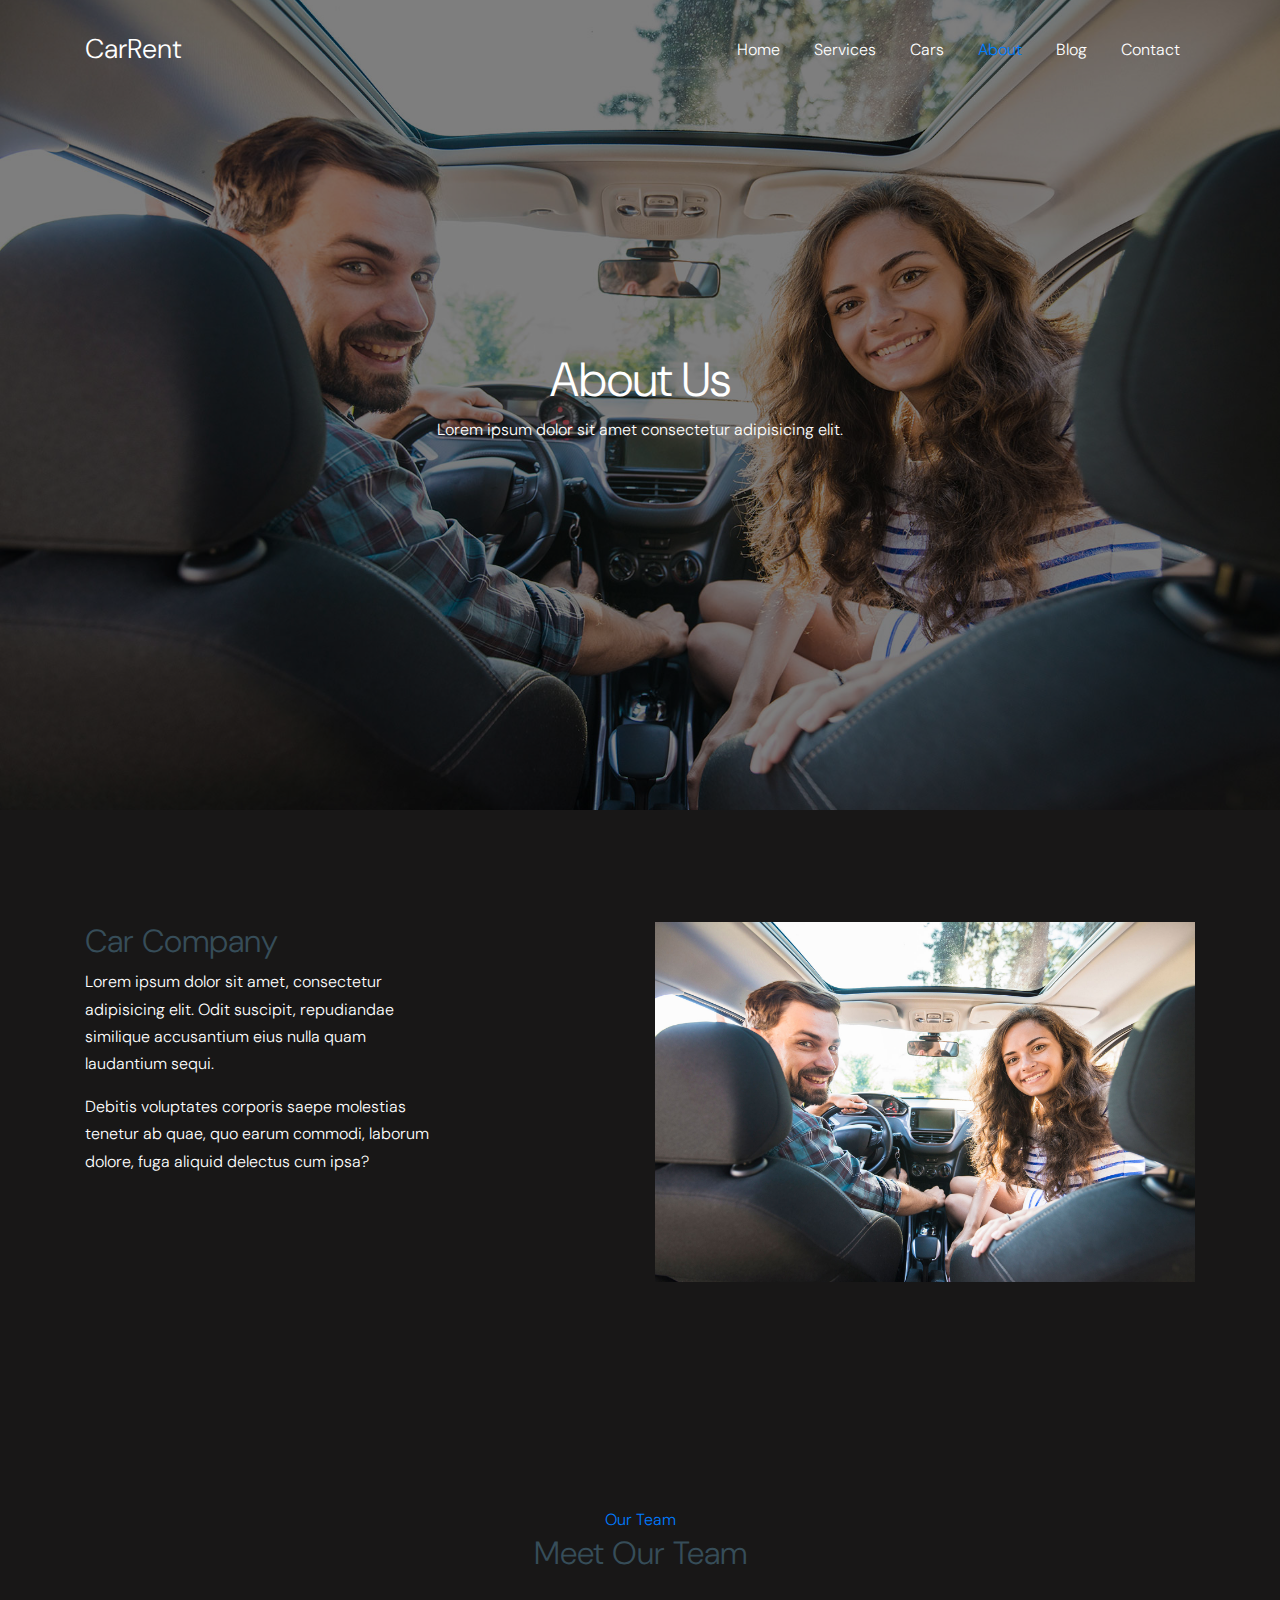
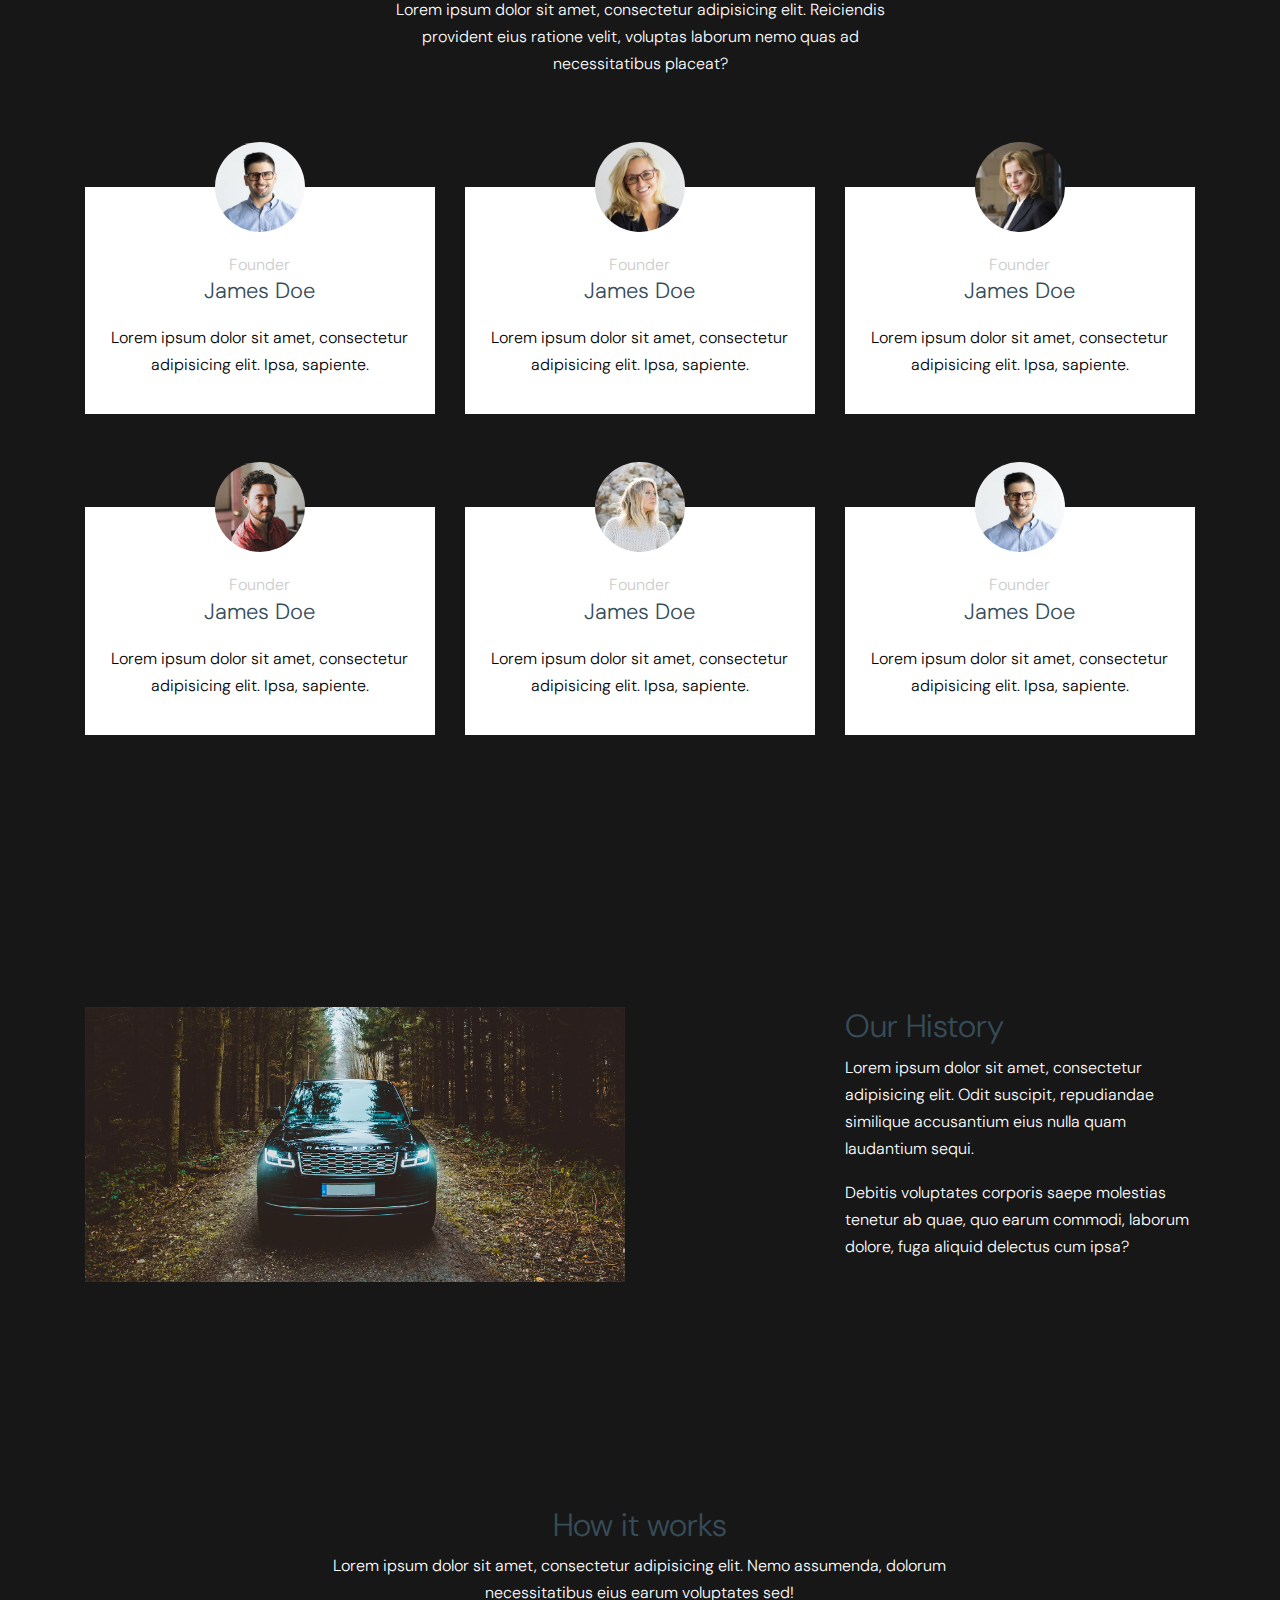
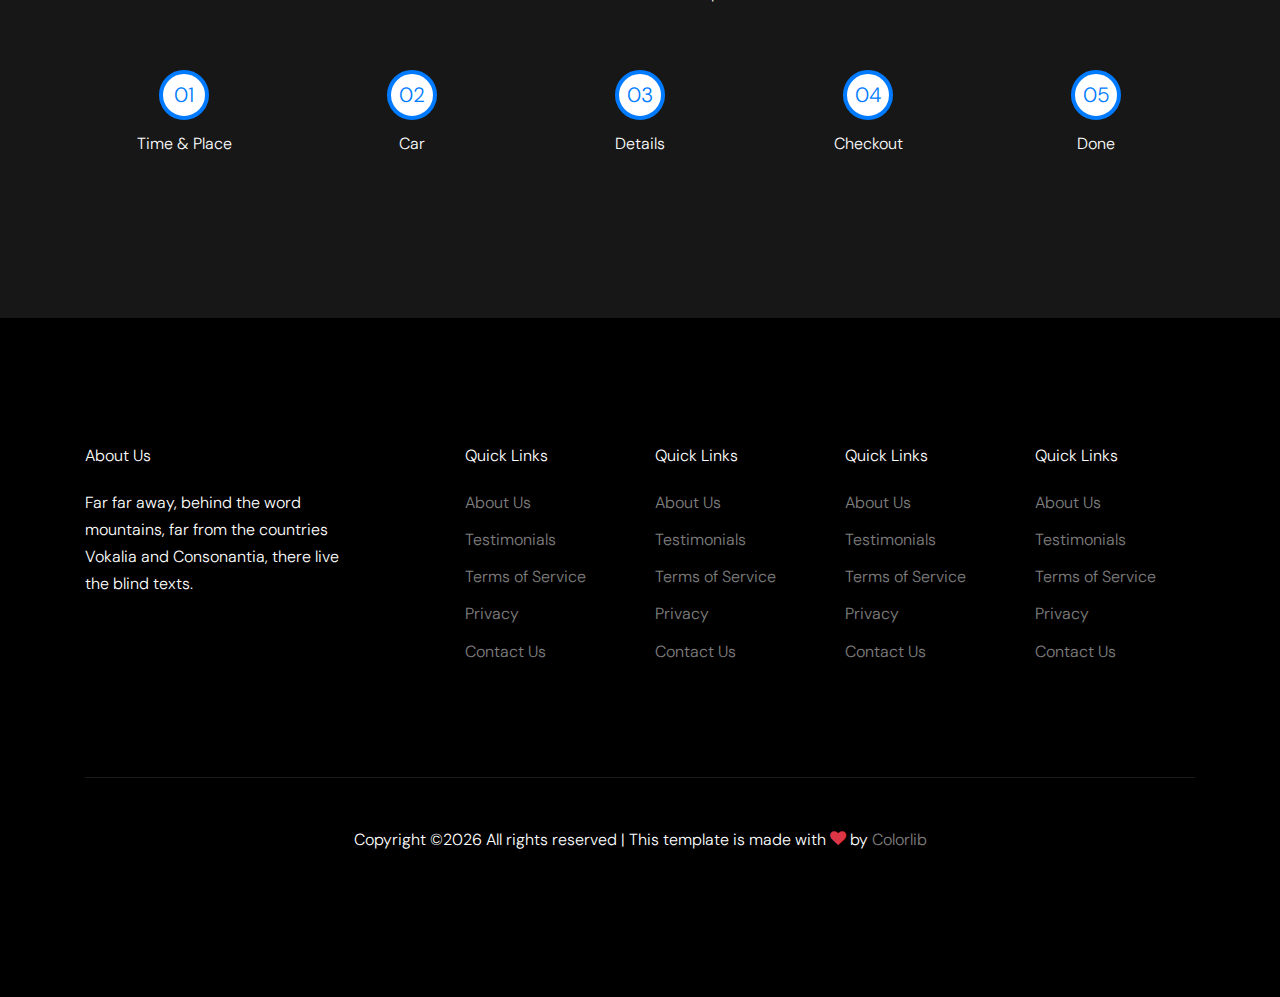
==== commit d9a90414: "xvxvx" ====
--- a/about.html
+++ b/about.html
@@ -106,7 +106,7 @@
       </div>
     </div>
 
-    <div class="site-section bg-light">
+    <div class="site-section ">
       <div class="container">
         <div class="row justify-content-center text-center mb-5 section-2-title">
           <div class="col-md-6">
@@ -115,7 +115,7 @@
             <p>Lorem ipsum dolor sit amet, consectetur adipisicing elit. Reiciendis provident eius ratione velit, voluptas laborum nemo quas ad necessitatibus placeat?</p>
           </div>
         </div>
-        <div class="row align-items-stretch">
+        <div class="row align-items-stretch" style="color: #000;">
 
           <div class="col-lg-4 col-md-6 mb-5">
             <div class="post-entry-1 h-100 person-1">
--- a/css/style.css
+++ b/css/style.css
@@ -1,368 +1,511 @@
 /* Base */
 html {
-  overflow-x: hidden; }
+  overflow-x: hidden;
+}
 
 .font-size-10 {
-  font-size: 10px; 
+  font-size: 10px;
 }
 
 .font-size-11 {
-  font-size: 11px; }
+  font-size: 11px;
+}
 
 .font-size-12 {
-  font-size: 12px; }
+  font-size: 12px;
+}
 
 .font-size-13 {
-  font-size: 13px; }
+  font-size: 13px;
+}
 
 .font-size-14 {
-  font-size: 14px; }
+  font-size: 14px;
+}
 
 .font-size-15 {
-  font-size: 15px; }
+  font-size: 15px;
+}
 
 .font-size-16 {
-  font-size: 16px; }
+  font-size: 16px;
+}
 
 .font-size-17 {
-  font-size: 17px; }
+  font-size: 17px;
+}
 
 .font-size-18 {
-  font-size: 18px; }
+  font-size: 18px;
+}
 
 .font-size-19 {
-  font-size: 19px; }
+  font-size: 19px;
+}
 
 .font-size-20 {
-  font-size: 20px; }
+  font-size: 20px;
+}
 
 .font-size-21 {
-  font-size: 21px; }
+  font-size: 21px;
+}
 
 .font-size-22 {
-  font-size: 22px; }
+  font-size: 22px;
+}
 
 .font-size-23 {
-  font-size: 23px; }
+  font-size: 23px;
+}
 
 .font-size-24 {
-  font-size: 24px; }
+  font-size: 24px;
+}
 
 .font-size-25 {
-  font-size: 25px; }
+  font-size: 25px;
+}
 
 .font-size-26 {
-  font-size: 26px; }
+  font-size: 26px;
+}
 
 .font-size-27 {
-  font-size: 27px; }
+  font-size: 27px;
+}
 
 .font-size-28 {
-  font-size: 28px; }
+  font-size: 28px;
+}
 
 .font-size-29 {
-  font-size: 29px; }
+  font-size: 29px;
+}
 
 .font-size-30 {
-  font-size: 30px; }
+  font-size: 30px;
+}
 
 .font-gray-1 {
-  color: #f7f7f7; }
+  color: #f7f7f7;
+}
 
 .font-gray-2 {
-  color: #e9e9e9; }
+  color: #e9e9e9;
+}
 
 .font-gray-3 {
-  color: #d9d9d9; }
+  color: #d9d9d9;
+}
 
 .font-gray-4 {
-  color: #c9c9c9; }
+  color: #c9c9c9;
+}
 
 .font-gray-5, .block-heading-1 span {
-  color: #b8b8b8; }
+  color: #b8b8b8;
+}
 
 .font-gray-6 {
-  color: #a8a8a8; }
+  color: #a8a8a8;
+}
 
 .font-gray-7 {
-  color: #939393; }
+  color: #939393;
+}
 
 .font-gray-8 {
-  color: #7b7b7b; }
+  color: #7b7b7b;
+}
 
 .font-gray-9 {
-  color: #636363 #4d4d4d; }
+  color: #636363 #4d4d4d;
+}
 
 .font-gray-10 {
-  color: #353535; }
+  color: #353535;
+}
 
 .border-gray-1 {
-  border-color: #f7f7f7; }
+  border-color: #f7f7f7;
+}
 
 .border-gray-2 {
-  border-color: #e9e9e9; }
+  border-color: #e9e9e9;
+}
 
 .border-gray-3 {
-  border-color: #d9d9d9; }
+  border-color: #d9d9d9;
+}
 
 .border-gray-4 {
-  border-color: #c9c9c9; }
+  border-color: #c9c9c9;
+}
 
 .border-gray-5 {
-  border-color: #b8b8b8; }
+  border-color: #b8b8b8;
+}
 
 .border-gray-6 {
-  border-color: #a8a8a8; }
+  border-color: #a8a8a8;
+}
 
 .border-gray-7 {
-  border-color: #939393; }
+  border-color: #939393;
+}
 
 .border-gray-8 {
-  border-color: #7b7b7b; }
+  border-color: #7b7b7b;
+}
 
 .border-gray-9 {
-  border-color: #636363 #4d4d4d; }
+  border-color: #636363 #4d4d4d;
+}
 
 .border-gray-10 {
-  border-color: #353535; }
+  border-color: #353535;
+}
 
 .bg-gray-1 {
-  border-color: #f7f7f7; }
+  border-color: #f7f7f7;
+}
 
 .bg-gray-2 {
-  border-color: #e9e9e9; }
+  border-color: #e9e9e9;
+}
 
 .bg-gray-3 {
-  border-color: #d9d9d9; }
+  border-color: #d9d9d9;
+}
 
 .bg-gray-4 {
-  border-color: #c9c9c9; }
+  border-color: #c9c9c9;
+}
 
 .bg-gray-5 {
-  border-color: #b8b8b8; }
+  border-color: #b8b8b8;
+}
 
 .bg-gray-6 {
-  border-color: #a8a8a8; }
+  border-color: #a8a8a8;
+}
 
 .bg-gray-7 {
-  border-color: #939393; }
+  border-color: #939393;
+}
 
 .bg-gray-8 {
-  border-color: #7b7b7b; }
+  border-color: #7b7b7b;
+}
 
 .bg-gray-9 {
-  border-color: #636363 #4d4d4d; }
+  border-color: #636363 #4d4d4d;
+}
 
 .bg-gray-10 {
-  border-color: #353535; }
+  border-color: #353535;
+}
 
 .letter-spacing-1 {
-  letter-spacing: 0.1em; }
+  letter-spacing: 0.1em;
+}
 
 .letter-spacing-2 {
-  letter-spacing: 0.2em; }
+  letter-spacing: 0.2em;
+}
 
 .border-w-1 {
-  border-width: 1px; }
+  border-width: 1px;
+}
 
 .border-w-2 {
-  border-width: 2px; }
+  border-width: 2px;
+}
 
 .border-w-3 {
-  border-width: 3px; }
+  border-width: 3px;
+}
 
 .border-w-4 {
-  border-width: 4px; }
+  border-width: 4px;
+}
 
 .border-w-5 {
-  border-width: 5px; }
+  border-width: 5px;
+}
 
 .primary-black--hover {
   background: #007bff;
-  color: #fff; }
-  .primary-black--hover:hover {
-    background: #000;
-    color: #fff; }
+  color: #fff;
+}
+
+.primary-black--hover:hover {
+  background: #000;
+  color: #fff;
+}
 
 .primary-dark--hover {
   background: #007bff;
-  color: #fff; }
-  .primary-dark--hover:hover {
-    background: gray;
-    color: #fff; }
+  color: #fff;
+}
+
+.primary-dark--hover:hover {
+  background: gray;
+  color: #fff;
+}
 
 .primary-primary-outline--hover {
   background: #007bff;
-  color: #fff; }
-  .primary-primary-outline--hover:hover {
-    border-color: #007bff;
-    background: transparent; }
+  color: #fff;
+}
+
+.primary-primary-outline--hover:hover {
+  border-color: #007bff;
+  background: transparent;
+}
 
 .primary-outline-primary--hover {
   background: transparent;
-  border-color: #007bff; }
-  .primary-outline-primary--hover:hover {
-    color: #fff;
-    background: #007bff; }
+  border-color: #007bff;
+}
+
+.primary-outline-primary--hover:hover {
+  color: #fff;
+  background: #007bff;
+}
 
 body {
   line-height: 1.7;
   color: #364d59 !important;
   font-weight: 300;
-  font-size: 1rem; }
+  font-size: 1rem;
+  background-color: #181717;
+}
 
 ::-moz-selection {
   background: #000;
-  color: #fff; }
+  color: #fff;
+}
 
 ::selection {
   background: #000;
-  color: #fff; }
+  color: #fff;
+}
 
 a {
   -webkit-transition: .3s all ease;
   -o-transition: .3s all ease;
   transition: .3s all ease;
-  text-decoration: none; }
-  a:hover {
-    text-decoration: none; }
+  text-decoration: none;
+}
+
+a:hover {
+  text-decoration: none;
+}
 
 h1, h2, h3, h4, h5,
 .h1, .h2, .h3, .h4, .h5 {
   font-weight: 300;
-  color: #364d59; }
+  color: #364d59;
+}
 
 .border-2 {
-  border-width: 2px; }
+  border-width: 2px;
+}
 
 .text-black {
-  color: #000 !important; }
+  color: #000 !important;
+}
 
 .bg-black {
-  background: #000 !important; }
+  background: #000 !important;
+}
 
 .color-black-opacity-5 {
-  color: rgba(0, 0, 0, 0.5); }
+  color: rgba(0, 0, 0, 0.5);
+}
 
 .color-white-opacity-5 {
-  color: rgba(255, 255, 255, 0.5); }
+  color: rgba(255, 255, 255, 0.5);
+}
 
 .btn.btn-outline-white {
   border-color: #fff;
   background: transparent;
-  color: #fff; }
-  .btn.btn-outline-white:hover {
-    background: #fff;
-    border-color: #fff;
-    color: #000; }
+  color: #fff;
+}
+
+.btn.btn-outline-white:hover {
+  background: #fff;
+  border-color: #fff;
+  color: #000;
+}
 
 .line-height-1 {
-  line-height: 1 !important; }
+  line-height: 1 !important;
+}
 
 .bg-black {
-  background: #000; }
+  background: #000;
+}
 
 .form-control {
   height: 55px;
   background: #fff !important;
-  font-family: "DM Sans", -apple-system, BlinkMacSystemFont, "Segoe UI", Roboto, "Helvetica Neue", Arial, "Noto Sans", sans-serif, "Apple Color Emoji", "Segoe UI Emoji", "Segoe UI Symbol", "Noto Color Emoji"; }
-  .form-control:active, .form-control:focus {
-    border-color: #007bff; }
-  .form-control:hover, .form-control:active, .form-control:focus {
-    -webkit-box-shadow: none !important;
-    box-shadow: none !important; }
+  font-family: "DM Sans", -apple-system, BlinkMacSystemFont, "Segoe UI", Roboto, "Helvetica Neue", Arial, "Noto Sans", sans-serif, "Apple Color Emoji", "Segoe UI Emoji", "Segoe UI Symbol", "Noto Color Emoji";
+}
+
+.form-control:active, .form-control:focus {
+  border-color: #007bff;
+}
+
+.form-control:hover, .form-control:active, .form-control:focus {
+  -webkit-box-shadow: none !important;
+          box-shadow: none !important;
+}
 
 .site-section {
-  padding: 2.5em 0; }
-  @media (min-width: 768px) {
-    .site-section {
-      padding: 5em 0; } }
-  .site-section.site-section-sm {
-    padding: 4em 0; }
+  padding: 2.5em 0;
+}
+
+@media (min-width: 768px) {
+  .site-section {
+    padding: 5em 0;
+  }
+}
+
+.site-section.site-section-sm {
+  padding: 4em 0;
+}
 
 .site-footer {
   padding: 4em 0;
-  background: #000; }
-  @media (min-width: 768px) {
-    .site-footer {
-      padding: 8em 0; } }
-  .site-footer .border-top {
-    border-top: 1px solid rgba(255, 255, 255, 0.1) !important; }
-  .site-footer p {
-    color: #fff; }
-  .site-footer h2, .site-footer h3, .site-footer h4, .site-footer h5 {
-    color: #fff; }
-  .site-footer a {
-    color: rgba(255, 255, 255, 0.5); }
-    .site-footer a:hover {
-      color: white; }
-  .site-footer ul li {
-    margin-bottom: 10px; }
-  .site-footer .footer-heading {
-    font-size: 16px;
-    color: #fff; }
+  background: #000;
+}
+
+@media (min-width: 768px) {
+  .site-footer {
+    padding: 8em 0;
+  }
+}
+
+.site-footer .border-top {
+  border-top: 1px solid rgba(255, 255, 255, 0.1) !important;
+}
+
+.site-footer p {
+  color: #fff;
+}
+
+.site-footer h2, .site-footer h3, .site-footer h4, .site-footer h5 {
+  color: #fff;
+}
+
+.site-footer a {
+  color: rgba(255, 255, 255, 0.5);
+}
+
+.site-footer a:hover {
+  color: white;
+}
+
+.site-footer ul li {
+  margin-bottom: 10px;
+}
+
+.site-footer .footer-heading {
+  font-size: 16px;
+  color: #fff;
+}
 
 .bg-text-line {
   display: inline;
   background: #000;
   -webkit-box-shadow: 20px 0 0 #000, -20px 0 0 #000;
-  box-shadow: 20px 0 0 #000, -20px 0 0 #000; }
+          box-shadow: 20px 0 0 #000, -20px 0 0 #000;
+}
 
 .text-white-opacity-05 {
-  color: rgba(255, 255, 255, 0.5); }
+  color: rgba(255, 255, 255, 0.5);
+}
 
 .text-black-opacity-05 {
-  color: rgba(0, 0, 0, 0.5); }
+  color: rgba(0, 0, 0, 0.5);
+}
 
 .hover-bg-enlarge {
   overflow: hidden;
-  position: relative; }
-  @media (max-width: 991.98px) {
-    .hover-bg-enlarge {
-      height: auto !important; } }
-  .hover-bg-enlarge > div {
-    -webkit-transform: scale(1);
-    -ms-transform: scale(1);
-    transform: scale(1);
-    -webkit-transition: .8s all ease-in-out;
-    -o-transition: .8s all ease-in-out;
-    transition: .8s all ease-in-out; }
-  .hover-bg-enlarge:hover > div, .hover-bg-enlarge:focus > div, .hover-bg-enlarge:active > div {
-    -webkit-transform: scale(1.2);
-    -ms-transform: scale(1.2);
-    transform: scale(1.2); }
-  @media (max-width: 991.98px) {
-    .hover-bg-enlarge .bg-image-md-height {
-      height: 300px !important; } }
+  position: relative;
+}
+
+@media (max-width: 991.98px) {
+  .hover-bg-enlarge {
+    height: auto !important;
+  }
+}
+
+.hover-bg-enlarge > div {
+  -webkit-transform: scale(1);
+      -ms-transform: scale(1);
+          transform: scale(1);
+  -webkit-transition: .8s all ease-in-out;
+  -o-transition: .8s all ease-in-out;
+  transition: .8s all ease-in-out;
+}
+
+.hover-bg-enlarge:hover > div, .hover-bg-enlarge:focus > div, .hover-bg-enlarge:active > div {
+  -webkit-transform: scale(1.2);
+      -ms-transform: scale(1.2);
+          transform: scale(1.2);
+}
+
+@media (max-width: 991.98px) {
+  .hover-bg-enlarge .bg-image-md-height {
+    height: 300px !important;
+  }
+}
 
 .bg-image {
-  background-size: cover;
+  -webkit-background-size: cover;
+          background-size: cover;
   background-position: center center;
   background-repeat: no-repeat;
-  background-attachment: fixed; }
-  .bg-image.overlay {
-    position: relative; }
-    .bg-image.overlay:after {
-      position: absolute;
-      content: "";
-      top: 0;
-      left: 0;
-      right: 0;
-      bottom: 0;
-      z-index: 0;
-      width: 100%;
-      background: rgba(0, 0, 0, 0.7); }
-  .bg-image > .container {
-    position: relative;
-    z-index: 1; }
+  background-attachment: fixed;
+}
+
+.bg-image.overlay {
+  position: relative;
+}
+
+.bg-image.overlay:after {
+  position: absolute;
+  content: "";
+  top: 0;
+  left: 0;
+  right: 0;
+  bottom: 0;
+  z-index: 0;
+  width: 100%;
+  background: rgba(0, 0, 0, 0.7);
+}
+
+.bg-image > .container {
+  position: relative;
+  z-index: 1;
+}
 
 @media (max-width: 991.98px) {
   .img-md-fluid {
-    max-width: 100%; } }
+    max-width: 100%;
+  }
+}
 
 @media (max-width: 991.98px) {
   .display-1, .display-3 {
-    font-size: 3rem; } }
+    font-size: 3rem;
+  }
+}
 
 .play-single-big {
   width: 90px;
@@ -370,65 +513,89 @@
   display: inline-block;
   border: 2px solid #fff;
   color: #fff !important;
-  border-radius: 50%;
+  -webkit-border-radius: 50%;
+          border-radius: 50%;
   position: relative;
   -webkit-transition: .3s all ease-in-out;
   -o-transition: .3s all ease-in-out;
-  transition: .3s all ease-in-out; }
-  .play-single-big > span {
-    font-size: 50px;
-    position: absolute;
-    top: 50%;
-    left: 50%;
-    -webkit-transform: translate(-40%, -50%);
-    -ms-transform: translate(-40%, -50%);
-    transform: translate(-40%, -50%); }
-  .play-single-big:hover {
-    width: 120px;
-    height: 120px; }
+  transition: .3s all ease-in-out;
+}
+
+.play-single-big > span {
+  font-size: 50px;
+  position: absolute;
+  top: 50%;
+  left: 50%;
+  -webkit-transform: translate(-40%, -50%);
+      -ms-transform: translate(-40%, -50%);
+          transform: translate(-40%, -50%);
+}
+
+.play-single-big:hover {
+  width: 120px;
+  height: 120px;
+}
 
 .overlap-to-top {
-  margin-top: -150px; }
+  margin-top: -150px;
+}
 
 .ul-check {
-  margin-bottom: 50px; }
-  .ul-check li {
-    position: relative;
-    padding-left: 35px;
-    margin-bottom: 15px;
-    line-height: 1.5; }
-    .ul-check li:before {
-      left: 0;
-      font-size: 20px;
-      top: -.3rem;
-      font-family: "icomoon";
-      content: "\e5ca";
-      position: absolute; }
-  .ul-check.white li:before {
-    color: #fff; }
-  .ul-check.success li:before {
-    color: #71bc42; }
-  .ul-check.primary li:before {
-    color: #007bff; }
+  margin-bottom: 50px;
+}
+
+.ul-check li {
+  position: relative;
+  padding-left: 35px;
+  margin-bottom: 15px;
+  line-height: 1.5;
+}
+
+.ul-check li:before {
+  left: 0;
+  font-size: 20px;
+  top: -.3rem;
+  font-family: "icomoon";
+  content: "\e5ca";
+  position: absolute;
+}
+
+.ul-check.white li:before {
+  color: #fff;
+}
+
+.ul-check.success li:before {
+  color: #71bc42;
+}
+
+.ul-check.primary li:before {
+  color: #007bff;
+}
 
 .select-wrap, .wrap-icon {
-  position: relative; }
-  .select-wrap .icon, .wrap-icon .icon {
-    position: absolute;
-    right: 10px;
-    top: 50%;
-    -webkit-transform: translateY(-50%);
-    -ms-transform: translateY(-50%);
-    transform: translateY(-50%);
-    font-size: 22px; }
-  .select-wrap select, .wrap-icon select {
-    -webkit-appearance: none;
-    -moz-appearance: none;
-    appearance: none;
-    width: 100%; }
+  position: relative;
+}
+
+.select-wrap .icon, .wrap-icon .icon {
+  position: absolute;
+  right: 10px;
+  top: 50%;
+  -webkit-transform: translateY(-50%);
+      -ms-transform: translateY(-50%);
+          transform: translateY(-50%);
+  font-size: 22px;
+}
+
+.select-wrap select, .wrap-icon select {
+  -webkit-appearance: none;
+     -moz-appearance: none;
+          appearance: none;
+  width: 100%;
+}
 
 .top-bar {
-  border-bottom: 1px solid #e9ecef !important; }
+  border-bottom: 1px solid #e9ecef !important;
+}
 
 /* Navbar */
 .site-navbar {
@@ -437,137 +604,202 @@
   position: absolute;
   top: 0;
   width: 100%;
-  padding: 1rem; }
-  @media (max-width: 991.98px) {
-    .site-navbar {
-      padding-top: 3rem;
-      padding-bottom: 3rem; } }
-  .site-navbar .toggle-button {
-    position: absolute;
-    right: 0px; }
+  padding: 1rem;
+}
+
+@media (max-width: 991.98px) {
+  .site-navbar {
+    padding-top: 3rem;
+    padding-bottom: 3rem;
+  }
+}
+
+.site-navbar .toggle-button {
+  position: absolute;
+  right: 0px;
+}
+
+.site-navbar .site-logo {
+  margin: 0;
+  padding: 0;
+  font-size: 1.7rem;
+}
+
+.site-navbar .site-logo a {
+  color: #fff;
+}
+
+@media (max-width: 991.98px) {
   .site-navbar .site-logo {
-    margin: 0;
-    padding: 0;
-    font-size: 1.7rem; }
-    .site-navbar .site-logo a {
-      color: #fff; }
-    @media (max-width: 991.98px) {
-      .site-navbar .site-logo {
-        float: left;
-        position: relative; } }
-  .site-navbar .site-navigation.border-bottom {
-    border-bottom: 1px solid white !important; }
-  .site-navbar .site-navigation .site-menu {
-    margin: 0;
-    padding: 0;
-    margin-bottom: 0; }
-    .site-navbar .site-navigation .site-menu .active {
-      color: #007bff !important; }
-    .site-navbar .site-navigation .site-menu a {
-      text-decoration: none !important;
-      display: inline-block; }
-    .site-navbar .site-navigation .site-menu > li {
-      display: inline-block; }
-      .site-navbar .site-navigation .site-menu > li > a {
-        margin-left: 15px;
-        margin-right: 15px;
-        padding: 20px 0px;
-        color: #fff !important;
-        display: inline-block;
-        text-decoration: none !important; }
-        .site-navbar .site-navigation .site-menu > li > a:hover {
-          color: #007bff; }
-      .site-navbar .site-navigation .site-menu > li.active > a {
-        color: #007bff !important; }
-    .site-navbar .site-navigation .site-menu .has-children {
-      position: relative; }
-      .site-navbar .site-navigation .site-menu .has-children > a {
-        position: relative;
-        padding-right: 20px; }
-        .site-navbar .site-navigation .site-menu .has-children > a:before {
-          position: absolute;
-          content: "\e313";
-          font-size: 16px;
-          top: 50%;
-          right: 0;
-          -webkit-transform: translateY(-50%);
-          -ms-transform: translateY(-50%);
+    float: left;
+    position: relative;
+  }
+}
+
+.site-navbar .site-navigation.border-bottom {
+  border-bottom: 1px solid white !important;
+}
+
+.site-navbar .site-navigation .site-menu {
+  margin: 0;
+  padding: 0;
+  margin-bottom: 0;
+}
+
+.site-navbar .site-navigation .site-menu .active {
+  color: #007bff !important;
+}
+
+.site-navbar .site-navigation .site-menu a {
+  text-decoration: none !important;
+  display: inline-block;
+}
+
+.site-navbar .site-navigation .site-menu > li {
+  display: inline-block;
+}
+
+.site-navbar .site-navigation .site-menu > li > a {
+  margin-left: 15px;
+  margin-right: 15px;
+  padding: 20px 0px;
+  color: #fff !important;
+  display: inline-block;
+  text-decoration: none !important;
+}
+
+.site-navbar .site-navigation .site-menu > li > a:hover {
+  color: #007bff;
+}
+
+.site-navbar .site-navigation .site-menu > li.active > a {
+  color: #007bff !important;
+}
+
+.site-navbar .site-navigation .site-menu .has-children {
+  position: relative;
+}
+
+.site-navbar .site-navigation .site-menu .has-children > a {
+  position: relative;
+  padding-right: 20px;
+}
+
+.site-navbar .site-navigation .site-menu .has-children > a:before {
+  position: absolute;
+  content: "\e313";
+  font-size: 16px;
+  top: 50%;
+  right: 0;
+  -webkit-transform: translateY(-50%);
+      -ms-transform: translateY(-50%);
           transform: translateY(-50%);
-          font-family: 'icomoon'; }
-      .site-navbar .site-navigation .site-menu .has-children .dropdown {
-        visibility: hidden;
-        opacity: 0;
-        top: 100%;
-        position: absolute;
-        text-align: left;
-        border-top: 2px solid #007bff;
-        -webkit-box-shadow: 0 2px 10px -2px rgba(0, 0, 0, 0.1);
-        box-shadow: 0 2px 10px -2px rgba(0, 0, 0, 0.1);
-        padding: 0px 0;
-        margin-top: 20px;
-        margin-left: 0px;
-        background: #fff;
-        -webkit-transition: 0.2s 0s;
-        -o-transition: 0.2s 0s;
-        transition: 0.2s 0s; }
-        .site-navbar .site-navigation .site-menu .has-children .dropdown.arrow-top {
-          position: absolute; }
-          .site-navbar .site-navigation .site-menu .has-children .dropdown.arrow-top:before {
-            display: none;
-            bottom: 100%;
-            left: 20%;
-            border: solid transparent;
-            content: " ";
-            height: 0;
-            width: 0;
-            position: absolute;
-            pointer-events: none; }
-          .site-navbar .site-navigation .site-menu .has-children .dropdown.arrow-top:before {
-            border-color: rgba(136, 183, 213, 0);
-            border-bottom-color: #fff;
-            border-width: 10px;
-            margin-left: -10px; }
-        .site-navbar .site-navigation .site-menu .has-children .dropdown a {
-          text-transform: none;
-          letter-spacing: normal;
-          -webkit-transition: 0s all;
-          -o-transition: 0s all;
-          transition: 0s all;
-          color: #000 !important; }
-          .site-navbar .site-navigation .site-menu .has-children .dropdown a.active {
-            color: #007bff !important;
-            background: #f8f9fa; }
-        .site-navbar .site-navigation .site-menu .has-children .dropdown > li {
-          list-style: none;
-          padding: 0;
-          margin: 0;
-          min-width: 200px; }
-          .site-navbar .site-navigation .site-menu .has-children .dropdown > li > a {
-            padding: 9px 20px;
-            display: block; }
-            .site-navbar .site-navigation .site-menu .has-children .dropdown > li > a:hover {
-              background: #f8f9fa;
-              color: #ced4da; }
-          .site-navbar .site-navigation .site-menu .has-children .dropdown > li.has-children > a:before {
-            content: "\e315";
-            right: 20px; }
-          .site-navbar .site-navigation .site-menu .has-children .dropdown > li.has-children > .dropdown, .site-navbar .site-navigation .site-menu .has-children .dropdown > li.has-children > ul {
-            left: 100%;
-            top: 0; }
-          .site-navbar .site-navigation .site-menu .has-children .dropdown > li.has-children:hover > a, .site-navbar .site-navigation .site-menu .has-children .dropdown > li.has-children:active > a, .site-navbar .site-navigation .site-menu .has-children .dropdown > li.has-children:focus > a {
-            background: #f8f9fa;
-            color: #ced4da; }
-      .site-navbar .site-navigation .site-menu .has-children:hover > a, .site-navbar .site-navigation .site-menu .has-children:focus > a, .site-navbar .site-navigation .site-menu .has-children:active > a {
-        color: #007bff; }
-      .site-navbar .site-navigation .site-menu .has-children:hover, .site-navbar .site-navigation .site-menu .has-children:focus, .site-navbar .site-navigation .site-menu .has-children:active {
-        cursor: pointer; }
-        .site-navbar .site-navigation .site-menu .has-children:hover > .dropdown, .site-navbar .site-navigation .site-menu .has-children:focus > .dropdown, .site-navbar .site-navigation .site-menu .has-children:active > .dropdown {
-          -webkit-transition-delay: 0s;
-          -o-transition-delay: 0s;
+  font-family: 'icomoon';
+}
+
+.site-navbar .site-navigation .site-menu .has-children .dropdown {
+  visibility: hidden;
+  opacity: 0;
+  top: 100%;
+  position: absolute;
+  text-align: left;
+  border-top: 2px solid #007bff;
+  -webkit-box-shadow: 0 2px 10px -2px rgba(0, 0, 0, 0.1);
+          box-shadow: 0 2px 10px -2px rgba(0, 0, 0, 0.1);
+  padding: 0px 0;
+  margin-top: 20px;
+  margin-left: 0px;
+  background: #fff;
+  -webkit-transition: 0.2s 0s;
+  -o-transition: 0.2s 0s;
+  transition: 0.2s 0s;
+}
+
+.site-navbar .site-navigation .site-menu .has-children .dropdown.arrow-top {
+  position: absolute;
+}
+
+.site-navbar .site-navigation .site-menu .has-children .dropdown.arrow-top:before {
+  display: none;
+  bottom: 100%;
+  left: 20%;
+  border: solid transparent;
+  content: " ";
+  height: 0;
+  width: 0;
+  position: absolute;
+  pointer-events: none;
+}
+
+.site-navbar .site-navigation .site-menu .has-children .dropdown.arrow-top:before {
+  border-color: rgba(136, 183, 213, 0);
+  border-bottom-color: #fff;
+  border-width: 10px;
+  margin-left: -10px;
+}
+
+.site-navbar .site-navigation .site-menu .has-children .dropdown a {
+  text-transform: none;
+  letter-spacing: normal;
+  -webkit-transition: 0s all;
+  -o-transition: 0s all;
+  transition: 0s all;
+  color: #000 !important;
+}
+
+.site-navbar .site-navigation .site-menu .has-children .dropdown a.active {
+  color: #007bff !important;
+  background: #f8f9fa;
+}
+
+.site-navbar .site-navigation .site-menu .has-children .dropdown > li {
+  list-style: none;
+  padding: 0;
+  margin: 0;
+  min-width: 200px;
+}
+
+.site-navbar .site-navigation .site-menu .has-children .dropdown > li > a {
+  padding: 9px 20px;
+  display: block;
+}
+
+.site-navbar .site-navigation .site-menu .has-children .dropdown > li > a:hover {
+  background: #f8f9fa;
+  color: #ced4da;
+}
+
+.site-navbar .site-navigation .site-menu .has-children .dropdown > li.has-children > a:before {
+  content: "\e315";
+  right: 20px;
+}
+
+.site-navbar .site-navigation .site-menu .has-children .dropdown > li.has-children > .dropdown, .site-navbar .site-navigation .site-menu .has-children .dropdown > li.has-children > ul {
+  left: 100%;
+  top: 0;
+}
+
+.site-navbar .site-navigation .site-menu .has-children .dropdown > li.has-children:hover > a, .site-navbar .site-navigation .site-menu .has-children .dropdown > li.has-children:active > a, .site-navbar .site-navigation .site-menu .has-children .dropdown > li.has-children:focus > a {
+  background: #f8f9fa;
+  color: #ced4da;
+}
+
+.site-navbar .site-navigation .site-menu .has-children:hover > a, .site-navbar .site-navigation .site-menu .has-children:focus > a, .site-navbar .site-navigation .site-menu .has-children:active > a {
+  color: #007bff;
+}
+
+.site-navbar .site-navigation .site-menu .has-children:hover, .site-navbar .site-navigation .site-menu .has-children:focus, .site-navbar .site-navigation .site-menu .has-children:active {
+  cursor: pointer;
+}
+
+.site-navbar .site-navigation .site-menu .has-children:hover > .dropdown, .site-navbar .site-navigation .site-menu .has-children:focus > .dropdown, .site-navbar .site-navigation .site-menu .has-children:active > .dropdown {
+  -webkit-transition-delay: 0s;
+       -o-transition-delay: 0s;
           transition-delay: 0s;
-          margin-top: 0px;
-          visibility: visible;
-          opacity: 1; }
+  margin-top: 0px;
+  visibility: visible;
+  opacity: 1;
+}
 
 .site-mobile-menu {
   width: 300px;
@@ -576,351 +808,518 @@
   z-index: 2000;
   padding-top: 20px;
   background: #fff;
+  height: -webkit-calc(100vh);
   height: calc(100vh);
   -webkit-transform: translateX(110%);
-  -ms-transform: translateX(110%);
-  transform: translateX(110%);
+      -ms-transform: translateX(110%);
+          transform: translateX(110%);
   -webkit-box-shadow: -10px 0 20px -10px rgba(0, 0, 0, 0.1);
-  box-shadow: -10px 0 20px -10px rgba(0, 0, 0, 0.1);
+          box-shadow: -10px 0 20px -10px rgba(0, 0, 0, 0.1);
   -webkit-transition: .3s all ease-in-out;
   -o-transition: .3s all ease-in-out;
-  transition: .3s all ease-in-out; }
-  .offcanvas-menu .site-mobile-menu {
-    -webkit-transform: translateX(0%);
-    -ms-transform: translateX(0%);
-    transform: translateX(0%); }
-  .site-mobile-menu .site-mobile-menu-header {
-    width: 100%;
-    float: left;
-    padding-left: 20px;
-    padding-right: 20px; }
-    .site-mobile-menu .site-mobile-menu-header .site-mobile-menu-close {
-      float: right;
-      margin-top: 8px; }
-      .site-mobile-menu .site-mobile-menu-header .site-mobile-menu-close span {
-        font-size: 30px;
-        display: inline-block;
-        padding-left: 10px;
-        padding-right: 0px;
-        line-height: 1;
-        cursor: pointer;
-        -webkit-transition: .3s all ease;
-        -o-transition: .3s all ease;
-        transition: .3s all ease; }
-        .site-mobile-menu .site-mobile-menu-header .site-mobile-menu-close span:hover {
-          color: #ced4da; }
-    .site-mobile-menu .site-mobile-menu-header .site-mobile-menu-logo {
-      float: left;
-      margin-top: 10px;
-      margin-left: 0px; }
-      .site-mobile-menu .site-mobile-menu-header .site-mobile-menu-logo a {
-        display: inline-block;
-        text-transform: uppercase; }
-        .site-mobile-menu .site-mobile-menu-header .site-mobile-menu-logo a img {
-          max-width: 70px; }
-        .site-mobile-menu .site-mobile-menu-header .site-mobile-menu-logo a:hover {
-          text-decoration: none; }
-  .site-mobile-menu .site-mobile-menu-body {
-    overflow-y: scroll;
-    -webkit-overflow-scrolling: touch;
-    position: relative;
-    padding: 0 20px 20px 20px;
-    height: calc(100vh - 52px);
-    padding-bottom: 150px; }
-  .site-mobile-menu .site-nav-wrap {
-    padding: 0;
-    margin: 0;
-    list-style: none;
-    position: relative; }
-    .site-mobile-menu .site-nav-wrap a {
-      padding: 10px 20px;
-      display: block;
-      position: relative;
-      color: #212529; }
-      .site-mobile-menu .site-nav-wrap a:hover {
-        color: #007bff; }
-    .site-mobile-menu .site-nav-wrap li {
-      position: relative;
-      display: block; }
-      .site-mobile-menu .site-nav-wrap li .nav-link.active {
-        color: #007bff; }
-      .site-mobile-menu .site-nav-wrap li.active > a {
-        color: #007bff; }
-    .site-mobile-menu .site-nav-wrap .arrow-collapse {
-      position: absolute;
-      right: 0px;
-      top: 10px;
-      z-index: 20;
-      width: 36px;
-      height: 36px;
-      text-align: center;
-      cursor: pointer;
-      border-radius: 50%; }
-      .site-mobile-menu .site-nav-wrap .arrow-collapse:hover {
-        background: #f8f9fa; }
-      .site-mobile-menu .site-nav-wrap .arrow-collapse:before {
-        font-size: 12px;
-        z-index: 20;
-        font-family: "icomoon";
-        content: "\f078";
-        position: absolute;
-        top: 50%;
-        left: 50%;
-        -webkit-transform: translate(-50%, -50%) rotate(-180deg);
-        -ms-transform: translate(-50%, -50%) rotate(-180deg);
-        transform: translate(-50%, -50%) rotate(-180deg);
-        -webkit-transition: .3s all ease;
-        -o-transition: .3s all ease;
-        transition: .3s all ease; }
-      .site-mobile-menu .site-nav-wrap .arrow-collapse.collapsed:before {
-        -webkit-transform: translate(-50%, -50%);
-        -ms-transform: translate(-50%, -50%);
-        transform: translate(-50%, -50%); }
-    .site-mobile-menu .site-nav-wrap > li {
-      display: block;
-      position: relative;
-      float: left;
-      width: 100%; }
-      .site-mobile-menu .site-nav-wrap > li > a {
-        padding-left: 20px;
-        font-size: 20px; }
-      .site-mobile-menu .site-nav-wrap > li > ul {
-        padding: 0;
-        margin: 0;
-        list-style: none; }
-        .site-mobile-menu .site-nav-wrap > li > ul > li {
-          display: block; }
-          .site-mobile-menu .site-nav-wrap > li > ul > li > a {
-            padding-left: 40px;
-            font-size: 16px; }
-          .site-mobile-menu .site-nav-wrap > li > ul > li > ul {
-            padding: 0;
-            margin: 0; }
-            .site-mobile-menu .site-nav-wrap > li > ul > li > ul > li {
-              display: block; }
-              .site-mobile-menu .site-nav-wrap > li > ul > li > ul > li > a {
-                font-size: 16px;
-                padding-left: 60px; }
-    .site-mobile-menu .site-nav-wrap[data-class="social"] {
-      float: left;
-      width: 100%;
-      margin-top: 30px;
-      padding-bottom: 5em; }
-      .site-mobile-menu .site-nav-wrap[data-class="social"] > li {
-        width: auto; }
-        .site-mobile-menu .site-nav-wrap[data-class="social"] > li:first-child a {
-          padding-left: 15px !important; }
+  transition: .3s all ease-in-out;
+}
+
+.offcanvas-menu .site-mobile-menu {
+  -webkit-transform: translateX(0%);
+      -ms-transform: translateX(0%);
+          transform: translateX(0%);
+}
+
+.site-mobile-menu .site-mobile-menu-header {
+  width: 100%;
+  float: left;
+  padding-left: 20px;
+  padding-right: 20px;
+}
+
+.site-mobile-menu .site-mobile-menu-header .site-mobile-menu-close {
+  float: right;
+  margin-top: 8px;
+}
+
+.site-mobile-menu .site-mobile-menu-header .site-mobile-menu-close span {
+  font-size: 30px;
+  display: inline-block;
+  padding-left: 10px;
+  padding-right: 0px;
+  line-height: 1;
+  cursor: pointer;
+  -webkit-transition: .3s all ease;
+  -o-transition: .3s all ease;
+  transition: .3s all ease;
+}
+
+.site-mobile-menu .site-mobile-menu-header .site-mobile-menu-close span:hover {
+  color: #ced4da;
+}
+
+.site-mobile-menu .site-mobile-menu-header .site-mobile-menu-logo {
+  float: left;
+  margin-top: 10px;
+  margin-left: 0px;
+}
+
+.site-mobile-menu .site-mobile-menu-header .site-mobile-menu-logo a {
+  display: inline-block;
+  text-transform: uppercase;
+}
+
+.site-mobile-menu .site-mobile-menu-header .site-mobile-menu-logo a img {
+  max-width: 70px;
+}
+
+.site-mobile-menu .site-mobile-menu-header .site-mobile-menu-logo a:hover {
+  text-decoration: none;
+}
+
+.site-mobile-menu .site-mobile-menu-body {
+  overflow-y: scroll;
+  -webkit-overflow-scrolling: touch;
+  position: relative;
+  padding: 0 20px 20px 20px;
+  height: -webkit-calc(100vh - 52px);
+  height: calc(100vh - 52px);
+  padding-bottom: 150px;
+}
+
+.site-mobile-menu .site-nav-wrap {
+  padding: 0;
+  margin: 0;
+  list-style: none;
+  position: relative;
+}
+
+.site-mobile-menu .site-nav-wrap a {
+  padding: 10px 20px;
+  display: block;
+  position: relative;
+  color: #212529;
+}
+
+.site-mobile-menu .site-nav-wrap a:hover {
+  color: #007bff;
+}
+
+.site-mobile-menu .site-nav-wrap li {
+  position: relative;
+  display: block;
+}
+
+.site-mobile-menu .site-nav-wrap li .nav-link.active {
+  color: #007bff;
+}
+
+.site-mobile-menu .site-nav-wrap li.active > a {
+  color: #007bff;
+}
+
+.site-mobile-menu .site-nav-wrap .arrow-collapse {
+  position: absolute;
+  right: 0px;
+  top: 10px;
+  z-index: 20;
+  width: 36px;
+  height: 36px;
+  text-align: center;
+  cursor: pointer;
+  -webkit-border-radius: 50%;
+          border-radius: 50%;
+}
+
+.site-mobile-menu .site-nav-wrap .arrow-collapse:hover {
+  background: #f8f9fa;
+}
+
+.site-mobile-menu .site-nav-wrap .arrow-collapse:before {
+  font-size: 12px;
+  z-index: 20;
+  font-family: "icomoon";
+  content: "\f078";
+  position: absolute;
+  top: 50%;
+  left: 50%;
+  -webkit-transform: translate(-50%, -50%) rotate(-180deg);
+      -ms-transform: translate(-50%, -50%) rotate(-180deg);
+          transform: translate(-50%, -50%) rotate(-180deg);
+  -webkit-transition: .3s all ease;
+  -o-transition: .3s all ease;
+  transition: .3s all ease;
+}
+
+.site-mobile-menu .site-nav-wrap .arrow-collapse.collapsed:before {
+  -webkit-transform: translate(-50%, -50%);
+      -ms-transform: translate(-50%, -50%);
+          transform: translate(-50%, -50%);
+}
+
+.site-mobile-menu .site-nav-wrap > li {
+  display: block;
+  position: relative;
+  float: left;
+  width: 100%;
+}
+
+.site-mobile-menu .site-nav-wrap > li > a {
+  padding-left: 20px;
+  font-size: 20px;
+}
+
+.site-mobile-menu .site-nav-wrap > li > ul {
+  padding: 0;
+  margin: 0;
+  list-style: none;
+}
+
+.site-mobile-menu .site-nav-wrap > li > ul > li {
+  display: block;
+}
+
+.site-mobile-menu .site-nav-wrap > li > ul > li > a {
+  padding-left: 40px;
+  font-size: 16px;
+}
+
+.site-mobile-menu .site-nav-wrap > li > ul > li > ul {
+  padding: 0;
+  margin: 0;
+}
+
+.site-mobile-menu .site-nav-wrap > li > ul > li > ul > li {
+  display: block;
+}
+
+.site-mobile-menu .site-nav-wrap > li > ul > li > ul > li > a {
+  font-size: 16px;
+  padding-left: 60px;
+}
+
+.site-mobile-menu .site-nav-wrap[data-class="social"] {
+  float: left;
+  width: 100%;
+  margin-top: 30px;
+  padding-bottom: 5em;
+}
+
+.site-mobile-menu .site-nav-wrap[data-class="social"] > li {
+  width: auto;
+}
+
+.site-mobile-menu .site-nav-wrap[data-class="social"] > li:first-child a {
+  padding-left: 15px !important;
+}
 
 .sticky-wrapper {
   position: relative;
   z-index: 100;
   width: 100%;
   position: absolute;
-  top: 0; }
-  .sticky-wrapper .site-navbar {
-    -webkit-transition: .3s all ease;
-    -o-transition: .3s all ease;
-    transition: .3s all ease; }
-  .sticky-wrapper .site-navbar {
-    background: #fff; }
-    .sticky-wrapper .site-navbar ul li a {
-      color: rgba(255, 255, 255, 0.7) !important; }
-      .sticky-wrapper .site-navbar ul li a.active {
-        color: #fff !important; }
-  .sticky-wrapper.is-sticky .site-navbar {
-    background: #fff;
-    -webkit-box-shadow: 4px 0 20px -5px rgba(0, 0, 0, 0.2);
-    box-shadow: 4px 0 20px -5px rgba(0, 0, 0, 0.2); }
-    .sticky-wrapper.is-sticky .site-navbar .site-logo a {
-      color: #007bff; }
-    .sticky-wrapper.is-sticky .site-navbar ul li a {
-      color: #000 !important; }
-      .sticky-wrapper.is-sticky .site-navbar ul li a.active {
-        color: #007bff !important; }
+  top: 0;
+}
+
+.sticky-wrapper .site-navbar {
+  -webkit-transition: .3s all ease;
+  -o-transition: .3s all ease;
+  transition: .3s all ease;
+}
+
+.sticky-wrapper .site-navbar {
+  background: #fff;
+}
+
+.sticky-wrapper .site-navbar ul li a {
+  color: rgba(255, 255, 255, 0.7) !important;
+}
+
+.sticky-wrapper .site-navbar ul li a.active {
+  color: #fff !important;
+}
+
+.sticky-wrapper.is-sticky .site-navbar {
+  background: #fff;
+  -webkit-box-shadow: 4px 0 20px -5px rgba(0, 0, 0, 0.2);
+          box-shadow: 4px 0 20px -5px rgba(0, 0, 0, 0.2);
+}
+
+.sticky-wrapper.is-sticky .site-navbar .site-logo a {
+  color: #007bff;
+}
+
+.sticky-wrapper.is-sticky .site-navbar ul li a {
+  color: #000 !important;
+}
+
+.sticky-wrapper.is-sticky .site-navbar ul li a.active {
+  color: #007bff !important;
+}
+
+.sticky-wrapper .shrink {
+  padding-top: 0px !important;
+  padding-bottom: 0px !important;
+}
+
+@media (max-width: 991.98px) {
   .sticky-wrapper .shrink {
-    padding-top: 0px !important;
-    padding-bottom: 0px !important; }
-    @media (max-width: 991.98px) {
-      .sticky-wrapper .shrink {
-        padding-top: 30px !important;
-        padding-bottom: 30px !important; } }
+    padding-top: 30px !important;
+    padding-bottom: 30px !important;
+  }
+}
 
 /* Blocks */
 .site-section-cover {
   position: relative;
-  background-size: cover;
+  -webkit-background-size: cover;
+          background-size: cover;
   background-repeat: no-repeat;
-  background-position: center center; }
-  .site-section-cover,
-  .site-section-cover .container {
-    position: relative;
-    z-index: 2; }
+  background-position: center center;
+}
+
+.site-section-cover,
+.site-section-cover .container {
+  position: relative;
+  z-index: 2;
+}
+
+.site-section-cover,
+.site-section-cover .container > .row {
+  height: -webkit-calc(100vh - 196px);
+  height: calc(100vh - 196px);
+  min-height: 577px;
+}
+
+@media (max-width: 991.98px) {
   .site-section-cover,
   .site-section-cover .container > .row {
-    height: calc(100vh - 196px);
-    min-height: 577px; }
-    @media (max-width: 991.98px) {
-      .site-section-cover,
-      .site-section-cover .container > .row {
-        height: calc(70vh - 196px);
-        min-height: 400px; } }
-  .site-section-cover.overlay {
-    position: relative; }
-    .site-section-cover.overlay:before {
-      position: absolute;
-      content: "";
-      top: 0;
-      left: 0;
-      right: 0;
-      bottom: 0;
-      background: rgba(0, 0, 0, 0.3);
-      z-index: 1; }
-  .site-section-cover.inner-page,
-  .site-section-cover.inner-page .container > .row {
-    height: auto;
-    min-height: auto;
-    padding: 2em 0; }
-  .site-section-cover.img-bg-section {
-    background-size: cover;
-    background-repeat: no-repeat; }
+    height: -webkit-calc(70vh - 196px);
+    height: calc(70vh - 196px);
+    min-height: 400px;
+  }
+}
+
+.site-section-cover.overlay {
+  position: relative;
+}
+
+.site-section-cover.overlay:before {
+  position: absolute;
+  content: "";
+  top: 0;
+  left: 0;
+  right: 0;
+  bottom: 0;
+  background: rgba(0, 0, 0, 0.3);
+  z-index: 1;
+}
+
+.site-section-cover.inner-page,
+.site-section-cover.inner-page .container > .row {
+  height: auto;
+  min-height: auto;
+  padding: 2em 0;
+}
+
+.site-section-cover.img-bg-section {
+  -webkit-background-size: cover;
+          background-size: cover;
+  background-repeat: no-repeat;
+}
+
+.site-section-cover h1 {
+  font-size: 3rem;
+  color: #fff;
+  line-height: 1;
+}
+
+@media (max-width: 991.98px) {
   .site-section-cover h1 {
-    font-size: 3rem;
-    color: #fff;
-    line-height: 1; }
-    @media (max-width: 991.98px) {
-      .site-section-cover h1 {
-        font-size: 2rem; } }
-  .site-section-cover p {
-    font-size: 18px;
-    color: #fff; }
+    font-size: 2rem;
+  }
+}
+
+.site-section-cover p {
+  font-size: 18px;
+  color: #fff;
+}
 
 .site-section {
-  padding: 7rem 0; }
-  @media (max-width: 991.98px) {
-    .site-section {
-      padding: 3rem 0; } }
+  background-color: #181717;
+  color: #fff;
+  padding: 7rem 0;
+}
+
+@media (max-width: 991.98px) {
+  .site-section {
+    padding: 3rem 0;
+  }
+}
+
+.site-section h3 {
+  color: #fff;
+}
 
 .block-heading-1 span {
   text-transform: uppercase;
   font-size: 12px;
   letter-spacing: .1em;
-  font-weight: bold; }
+  font-weight: bold;
+}
 
 .block-heading-1 h2 {
   font-size: 3rem;
-  color: #007bff; }
-  @media (max-width: 991.98px) {
-    .block-heading-1 h2 {
-      font-size: 2rem; } }
+  color: #007bff;
+}
+
+@media (max-width: 991.98px) {
+  .block-heading-1 h2 {
+    font-size: 2rem;
+  }
+}
 
 .block-feature-1-wrap {
-  margin-bottom: 7rem; }
-  .block-feature-1-wrap > .container > .row {
-    margin-left: -18px;
-    margin-right: -18px; }
-    .block-feature-1-wrap > .container > .row > .col,
-    .block-feature-1-wrap > .container > .row > [class*="col-"] {
-      padding-right: 36px;
-      padding-left: 36px; }
+  margin-bottom: 7rem;
+}
+
+.block-feature-1-wrap > .container > .row {
+  margin-left: -18px;
+  margin-right: -18px;
+}
+
+.block-feature-1-wrap > .container > .row > .col,
+.block-feature-1-wrap > .container > .row > [class*="col-"] {
+  padding-right: 36px;
+  padding-left: 36px;
+}
 
 .block-feature-1 {
   background: #f2f2f2;
   padding: 30px 30px 30px 50px;
-  position: relative; }
-  .block-feature-1 h2 {
-    font-size: 18px; }
-  .block-feature-1 .icon {
-    width: 80px;
-    height: 80px;
-    display: inline-block;
-    border-radius: 50%;
-    position: absolute;
-    left: -40px;
-    top: 50%;
-    border: 4px solid #fff;
-    -webkit-transform: translateY(-50%);
-    -ms-transform: translateY(-50%);
-    transform: translateY(-50%);
-    text-align: center; }
-    .block-feature-1 .icon > span {
-      font-size: 40px;
-      color: #fff;
-      position: absolute;
-      top: 50%;
-      left: 50%;
-      -webkit-transform: translate(-50%, -50%);
+  position: relative;
+}
+
+.block-feature-1 h2 {
+  font-size: 18px;
+}
+
+.block-feature-1 .icon {
+  width: 80px;
+  height: 80px;
+  display: inline-block;
+  -webkit-border-radius: 50%;
+          border-radius: 50%;
+  position: absolute;
+  left: -40px;
+  top: 50%;
+  border: 4px solid #fff;
+  -webkit-transform: translateY(-50%);
+      -ms-transform: translateY(-50%);
+          transform: translateY(-50%);
+  text-align: center;
+}
+
+.block-feature-1 .icon > span {
+  font-size: 40px;
+  color: #fff;
+  position: absolute;
+  top: 50%;
+  left: 50%;
+  -webkit-transform: translate(-50%, -50%);
       -ms-transform: translate(-50%, -50%);
-      transform: translate(-50%, -50%); }
+          transform: translate(-50%, -50%);
+}
 
 .block-img-video-1-wrap .block-img-video-1 {
   position: relative;
-  margin-top: -10rem; }
-  @media (max-width: 991.98px) {
-    .block-img-video-1-wrap .block-img-video-1 {
-      margin-top: -6rem; } }
+  margin-top: -10rem;
+}
+
+@media (max-width: 991.98px) {
+  .block-img-video-1-wrap .block-img-video-1 {
+    margin-top: -6rem;
+  }
+}
 
 .block-img-video-1 > a {
   display: block;
   position: relative;
-  cursor: pointer; }
-  .block-img-video-1 > a .icon {
-    position: absolute;
-    width: 80px;
-    height: 80px;
-    border-radius: 50%;
-    display: inline-block;
-    top: 50%;
-    left: 50%;
-    -webkit-transform: translate(-50%, -50%);
-    -ms-transform: translate(-50%, -50%);
-    transform: translate(-50%, -50%);
-    background: #fff;
-    -webkit-transition: .3s all ease-in-out;
-    -o-transition: .3s all ease-in-out;
-    transition: .3s all ease-in-out; }
-    .block-img-video-1 > a .icon > span {
-      position: absolute;
-      top: 50%;
-      font-size: .8rem;
-      left: 50%;
-      -webkit-transform: translate(-50%, -50%);
+  cursor: pointer;
+}
+
+.block-img-video-1 > a .icon {
+  position: absolute;
+  width: 80px;
+  height: 80px;
+  -webkit-border-radius: 50%;
+          border-radius: 50%;
+  display: inline-block;
+  top: 50%;
+  left: 50%;
+  -webkit-transform: translate(-50%, -50%);
       -ms-transform: translate(-50%, -50%);
-      transform: translate(-50%, -50%);
-      color: #000; }
-  .block-img-video-1 > a:hover .icon {
-    background: #fff;
-    width: 90px;
-    height: 90px; }
+          transform: translate(-50%, -50%);
+  background: #fff;
+  -webkit-transition: .3s all ease-in-out;
+  -o-transition: .3s all ease-in-out;
+  transition: .3s all ease-in-out;
+}
+
+.block-img-video-1 > a .icon > span {
+  position: absolute;
+  top: 50%;
+  font-size: .8rem;
+  left: 50%;
+  -webkit-transform: translate(-50%, -50%);
+      -ms-transform: translate(-50%, -50%);
+          transform: translate(-50%, -50%);
+  color: #000;
+}
+
+.block-img-video-1 > a:hover .icon {
+  background: #fff;
+  width: 90px;
+  height: 90px;
+}
 
 .block-counter-1 {
-  text-align: center; }
-  .block-counter-1 .number,
-  .block-counter-1 .caption {
-    display: block;
-    line-height: 1; }
+  text-align: center;
+}
+
+.block-counter-1 .number,
+.block-counter-1 .caption {
+  display: block;
+  line-height: 1;
+}
+
+.block-counter-1 .number {
+  color: #007bff;
+  font-size: 4rem;
+  position: relative;
+  padding-bottom: 20px;
+  margin-bottom: 20px;
+}
+
+@media (max-width: 991.98px) {
   .block-counter-1 .number {
-    color: #007bff;
-    font-size: 4rem;
-    position: relative;
-    padding-bottom: 20px;
-    margin-bottom: 20px; }
-    @media (max-width: 991.98px) {
-      .block-counter-1 .number {
-        font-size: 2rem; } }
-    .block-counter-1 .number:after {
-      position: absolute;
-      content: "";
-      width: 50px;
-      height: 3px;
-      left: 50%;
-      bottom: 0;
-      -webkit-transform: translateX(-50%);
+    font-size: 2rem;
+  }
+}
+
+.block-counter-1 .number:after {
+  position: absolute;
+  content: "";
+  width: 50px;
+  height: 3px;
+  left: 50%;
+  bottom: 0;
+  -webkit-transform: translateX(-50%);
       -ms-transform: translateX(-50%);
-      transform: translateX(-50%);
-      background: rgba(52, 58, 64, 0.3); }
-  .block-counter-1 .caption {
-    font-size: 14px;
-    letter-spacing: .05em; }
+          transform: translateX(-50%);
+  background: rgba(52, 58, 64, 0.3);
+}
+
+.block-counter-1 .caption {
+  font-size: 14px;
+  letter-spacing: .05em;
+}
 
 .block-team-member-1 {
   padding: 30px;
@@ -930,105 +1329,145 @@
   top: 0;
   -webkit-transition: .15s all ease-in-out;
   -o-transition: .15s all ease-in-out;
-  transition: .15s all ease-in-out; }
-  .block-team-member-1 figure img {
-    max-width: 130px !important;
-    margin-left: auto;
-    margin-right: auto; }
+  transition: .15s all ease-in-out;
+}
+
+.block-team-member-1 figure img {
+  max-width: 130px !important;
+  margin-left: auto;
+  margin-right: auto;
+}
 
 .block-social-1 > a {
   display: inline-block;
   width: 30px;
   height: 30px;
-  position: relative; }
-  .block-social-1 > a span {
-    position: absolute;
-    top: 50%;
-    left: 50%;
-    -webkit-transform: translate(-50%, -50%);
-    -ms-transform: translate(-50%, -50%);
-    transform: translate(-50%, -50%); }
+  position: relative;
+}
+
+.block-social-1 > a span {
+  position: absolute;
+  top: 50%;
+  left: 50%;
+  -webkit-transform: translate(-50%, -50%);
+      -ms-transform: translate(-50%, -50%);
+          transform: translate(-50%, -50%);
+}
 
 .block-testimony-1 {
   padding: 20px;
-  position: relative; }
-  .block-testimony-1 blockquote {
-    background: #fff;
-    padding: 30px;
-    font-style: italic;
-    font-size: 18px;
-    color: #000;
-    font-family: 'Georgia', Times, serif;
-    position: relative; }
-  .block-testimony-1 figure {
-    position: relative;
-    padding-top: 20px; }
-    .block-testimony-1 figure:before {
-      position: absolute;
-      content: "";
-      width: 50px;
-      left: 50%;
-      display: none;
-      top: 0;
-      -webkit-transform: translateX(-50%);
+  position: relative;
+}
+
+.block-testimony-1 blockquote {
+  background: #fff;
+  padding: 30px;
+  font-style: italic;
+  font-size: 18px;
+  color: #000;
+  font-family: 'Georgia', Times, serif;
+  position: relative;
+}
+
+.block-testimony-1 figure {
+  position: relative;
+  padding-top: 20px;
+}
+
+.block-testimony-1 figure:before {
+  position: absolute;
+  content: "";
+  width: 50px;
+  left: 50%;
+  display: none;
+  top: 0;
+  -webkit-transform: translateX(-50%);
       -ms-transform: translateX(-50%);
-      transform: translateX(-50%);
-      background: #007bff;
-      height: 2px; }
-    .block-testimony-1 figure img {
-      max-width: 60px; }
-  .block-testimony-1 h3 {
-    font-size: 18px; }
+          transform: translateX(-50%);
+  background: #007bff;
+  height: 2px;
+}
+
+.block-testimony-1 figure img {
+  max-width: 60px;
+}
+
+.block-testimony-1 h3 {
+  font-size: 18px;
+}
 
 .block-13 .owl-nav {
-  display: none; }
+  display: none;
+}
 
 .block-13 .owl-dots {
   text-align: center;
   position: relative;
-  bottom: -30px; }
-  .block-13 .owl-dots .owl-dot {
-    display: inline-block; }
-    .block-13 .owl-dots .owl-dot span {
-      display: inline-block;
-      width: 7px;
-      height: 7px;
-      border-radius: 4px;
-      background: #cccccc;
-      -webkit-transition: 0.3s all cubic-bezier(0.32, 0.71, 0.53, 0.53);
-      -o-transition: 0.3s all cubic-bezier(0.32, 0.71, 0.53, 0.53);
-      transition: 0.3s all cubic-bezier(0.32, 0.71, 0.53, 0.53);
-      margin: 3px; }
-    .block-13 .owl-dots .owl-dot.active span {
-      background: #007bff; }
+  bottom: -30px;
+}
+
+.block-13 .owl-dots .owl-dot {
+  display: inline-block;
+}
+
+.block-13 .owl-dots .owl-dot span {
+  display: inline-block;
+  width: 7px;
+  height: 7px;
+  -webkit-border-radius: 4px;
+          border-radius: 4px;
+  background: #cccccc;
+  -webkit-transition: 0.3s all cubic-bezier(0.32, 0.71, 0.53, 0.53);
+  -o-transition: 0.3s all cubic-bezier(0.32, 0.71, 0.53, 0.53);
+  transition: 0.3s all cubic-bezier(0.32, 0.71, 0.53, 0.53);
+  margin: 3px;
+}
+
+.block-13 .owl-dots .owl-dot.active span {
+  background: #007bff;
+}
 
 .post-entry {
   background: #fff;
   padding: 30px;
   border: 1px solid #e6e6e6;
-  border-radius: 4px;
+  -webkit-border-radius: 4px;
+          border-radius: 4px;
   -webkit-transition: .3s all ease;
   -o-transition: .3s all ease;
-  transition: .3s all ease; }
-  .post-entry:hover {
-    -webkit-box-shadow: 0 5px 15px -5px rgba(0, 0, 0, 0.1);
-    box-shadow: 0 5px 15px -5px rgba(0, 0, 0, 0.1); }
-  .post-entry h2 {
-    font-size: 20px; }
-  .post-entry *:last-child {
-    margin-bottom: 0; }
+  transition: .3s all ease;
+}
+
+.post-entry:hover {
+  -webkit-box-shadow: 0 5px 15px -5px rgba(0, 0, 0, 0.1);
+          box-shadow: 0 5px 15px -5px rgba(0, 0, 0, 0.1);
+}
+
+.post-entry h2 {
+  font-size: 20px;
+}
+
+.post-entry *:last-child {
+  margin-bottom: 0;
+}
 
 .by {
   color: #000;
-  border-bottom: 1px dotted #ccc; }
-  .by:hover {
-    border-bottom: 1px dotted #007bff; }
+  border-bottom: 1px dotted #ccc;
+}
+
+.by:hover {
+  border-bottom: 1px dotted #007bff;
+}
 
 .form-control {
   border: none;
-  border: 1px solid #e6e6e6; }
-  .form-control:hover, .form-control:active, .form-control:focus {
-    border: 1px solid #666666; }
+  border: 1px solid #e6e6e6;
+}
+
+.form-control:hover, .form-control:active, .form-control:focus {
+  border: 1px solid #666666;
+}
 
 .sidebar-box {
   margin-bottom: 30px;
@@ -1036,12 +1475,17 @@
   font-size: 15px;
   width: 100%;
   float: left;
-  background: #fff; }
-  .sidebar-box *:last-child {
-    margin-bottom: 0; }
-  .sidebar-box h3 {
-    font-size: 18px;
-    margin-bottom: 15px; }
+  background: #fff;
+}
+
+.sidebar-box *:last-child {
+  margin-bottom: 0;
+}
+
+.sidebar-box h3 {
+  font-size: 18px;
+  margin-bottom: 15px;
+}
 
 .categories li,
 .sidelink li {
@@ -1049,265 +1493,384 @@
   margin-bottom: 10px;
   padding-bottom: 10px;
   border-bottom: 1px dotted #dee2e6;
-  list-style: none; }
-  .categories li:last-child,
-  .sidelink li:last-child {
-    margin-bottom: 0;
-    border-bottom: none;
-    padding-bottom: 0; }
-  .categories li a,
-  .sidelink li a {
-    display: block; }
-    .categories li a span,
-    .sidelink li a span {
-      position: absolute;
-      right: 0;
-      top: 0;
-      color: #ccc; }
-  .categories li.active a,
-  .sidelink li.active a {
-    color: #000;
-    font-style: italic; }
+  list-style: none;
+}
+
+.categories li:last-child,
+.sidelink li:last-child {
+  margin-bottom: 0;
+  border-bottom: none;
+  padding-bottom: 0;
+}
+
+.categories li a,
+.sidelink li a {
+  display: block;
+}
+
+.categories li a span,
+.sidelink li a span {
+  position: absolute;
+  right: 0;
+  top: 0;
+  color: #ccc;
+}
+
+.categories li.active a,
+.sidelink li.active a {
+  color: #000;
+  font-style: italic;
+}
 
 .comment-form-wrap {
-  clear: both; }
+  clear: both;
+}
 
 .comment-list {
   padding: 0;
-  margin: 0; }
-  .comment-list .children {
-    padding: 50px 0 0 40px;
-    margin: 0;
-    float: left;
-    width: 100%; }
-  .comment-list li {
-    padding: 0;
-    margin: 0 0 30px 0;
-    float: left;
-    width: 100%;
-    clear: both;
-    list-style: none; }
-    .comment-list li .vcard {
-      width: 80px;
-      float: left; }
-      .comment-list li .vcard img {
-        width: 50px;
-        border-radius: 50%; }
-    .comment-list li .comment-body {
-      float: right;
-      width: calc(100% - 80px); }
-      .comment-list li .comment-body h3 {
-        font-size: 20px;
-        color: #000; }
-      .comment-list li .comment-body .meta {
-        text-transform: uppercase;
-        font-size: 13px;
-        letter-spacing: .1em;
-        color: #ccc; }
-      .comment-list li .comment-body .reply {
-        padding: 5px 10px;
-        background: #e6e6e6;
-        color: #000;
-        text-transform: uppercase;
-        font-size: 14px; }
-        .comment-list li .comment-body .reply:hover {
-          color: #000;
-          background: #e3e3e3; }
+  margin: 0;
+}
+
+.comment-list .children {
+  padding: 50px 0 0 40px;
+  margin: 0;
+  float: left;
+  width: 100%;
+}
+
+.comment-list li {
+  padding: 0;
+  margin: 0 0 30px 0;
+  float: left;
+  width: 100%;
+  clear: both;
+  list-style: none;
+}
+
+.comment-list li .vcard {
+  width: 80px;
+  float: left;
+}
+
+.comment-list li .vcard img {
+  width: 50px;
+  -webkit-border-radius: 50%;
+          border-radius: 50%;
+}
+
+.comment-list li .comment-body {
+  float: right;
+  width: -webkit-calc(100% - 80px);
+  width: calc(100% - 80px);
+}
+
+.comment-list li .comment-body h3 {
+  font-size: 20px;
+  color: #000;
+}
+
+.comment-list li .comment-body .meta {
+  text-transform: uppercase;
+  font-size: 13px;
+  letter-spacing: .1em;
+  color: #ccc;
+}
+
+.comment-list li .comment-body .reply {
+  padding: 5px 10px;
+  background: #e6e6e6;
+  color: #000;
+  text-transform: uppercase;
+  font-size: 14px;
+}
+
+.comment-list li .comment-body .reply:hover {
+  color: #000;
+  background: #e3e3e3;
+}
 
 .search-form {
   background: #f7f7f7;
-  padding: 10px; }
-  .search-form .form-group {
-    position: relative; }
-    .search-form .form-group input {
-      padding-right: 50px; }
-  .search-form .icon {
-    position: absolute;
-    top: 50%;
-    right: 20px;
-    -webkit-transform: translateY(-50%);
-    -ms-transform: translateY(-50%);
-    transform: translateY(-50%); }
+  padding: 10px;
+}
+
+.search-form .form-group {
+  position: relative;
+}
+
+.search-form .form-group input {
+  padding-right: 50px;
+}
+
+.search-form .icon {
+  position: absolute;
+  top: 50%;
+  right: 20px;
+  -webkit-transform: translateY(-50%);
+      -ms-transform: translateY(-50%);
+          transform: translateY(-50%);
+}
 
 .post-meta {
   font-size: 13px;
   text-transform: uppercase;
-  letter-spacing: .2em; }
-  .post-meta a {
-    color: #fff;
-    border-bottom: 1px solid rgba(255, 255, 255, 0.5); }
+  letter-spacing: .2em;
+}
+
+.post-meta a {
+  color: #fff;
+  border-bottom: 1px solid rgba(255, 255, 255, 0.5);
+}
 
 .slide {
   height: 100vh;
   min-height: 900px;
-  background-size: cover; }
+  -webkit-background-size: cover;
+          background-size: cover;
+}
 
 .btn-md {
-  padding: 8px 20px; }
+  padding: 8px 20px;
+}
 
 .border-w-2 {
-  border-width: 2px !important; }
+  border-width: 2px !important;
+}
 
 .block__73694 .block__73422 {
-  background-size: cover;
+  -webkit-background-size: cover;
+          background-size: cover;
   background-position: center center;
-  background-repeat: no-repeat; }
-  @media (max-width: 991.98px) {
-    .block__73694 .block__73422 {
-      height: 400px; } }
+  background-repeat: no-repeat;
+}
+
+@media (max-width: 991.98px) {
+  .block__73694 .block__73422 {
+    height: 400px;
+  }
+}
 
 @media (max-width: 991.98px) {
   .slide-one-item .owl-nav {
-    display: none; } }
+    display: none;
+  }
+}
 
 .slide-one-item .owl-nav .owl-prev,
 .slide-one-item .owl-nav .owl-next {
   position: absolute;
   top: 50%;
   -webkit-transform: translateY(-50%);
-  -ms-transform: translateY(-50%);
-  transform: translateY(-50%);
+      -ms-transform: translateY(-50%);
+          transform: translateY(-50%);
   font-size: 2rem;
-  color: rgba(255, 255, 255, 0.4); }
-  .slide-one-item .owl-nav .owl-prev:hover,
-  .slide-one-item .owl-nav .owl-next:hover {
-    color: #fff; }
+  color: rgba(255, 255, 255, 0.4);
+}
+
+.slide-one-item .owl-nav .owl-prev:hover,
+.slide-one-item .owl-nav .owl-next:hover {
+  color: #fff;
+}
 
 .slide-one-item .owl-nav .owl-prev {
-  left: 20px; }
+  left: 20px;
+}
 
 .slide-one-item .owl-nav .owl-next {
-  right: 20px; }
+  right: 20px;
+}
 
 .slide-one-item .owl-dots {
   position: absolute;
   bottom: 20px;
   width: 100%;
   text-align: center;
-  z-index: 2; }
-  .slide-one-item .owl-dots .owl-dot {
-    display: inline-block; }
-    .slide-one-item .owl-dots .owl-dot > span {
-      -webkit-transition: 0.3s all cubic-bezier(0.32, 0.71, 0.53, 0.53);
-      -o-transition: 0.3s all cubic-bezier(0.32, 0.71, 0.53, 0.53);
-      transition: 0.3s all cubic-bezier(0.32, 0.71, 0.53, 0.53);
-      display: inline-block;
-      width: 7px;
-      height: 7px;
-      border-radius: 4px;
-      background: rgba(255, 255, 255, 0.4);
-      margin: 3px; }
-    .slide-one-item .owl-dots .owl-dot.active > span {
-      width: 20px;
-      background: #fff; }
+  z-index: 2;
+}
+
+.slide-one-item .owl-dots .owl-dot {
+  display: inline-block;
+}
+
+.slide-one-item .owl-dots .owl-dot > span {
+  -webkit-transition: 0.3s all cubic-bezier(0.32, 0.71, 0.53, 0.53);
+  -o-transition: 0.3s all cubic-bezier(0.32, 0.71, 0.53, 0.53);
+  transition: 0.3s all cubic-bezier(0.32, 0.71, 0.53, 0.53);
+  display: inline-block;
+  width: 7px;
+  height: 7px;
+  -webkit-border-radius: 4px;
+          border-radius: 4px;
+  background: rgba(255, 255, 255, 0.4);
+  margin: 3px;
+}
+
+.slide-one-item .owl-dots .owl-dot.active > span {
+  width: 20px;
+  background: #fff;
+}
 
 .footer-suscribe-form .form-control {
-  color: #000; }
-  .footer-suscribe-form .form-control:hover, .footer-suscribe-form .form-control:active, .footer-suscribe-form .form-control:focus {
-    color: #000 !important; }
+  color: #000;
+}
+
+.footer-suscribe-form .form-control:hover, .footer-suscribe-form .form-control:active, .footer-suscribe-form .form-control:focus {
+  color: #000 !important;
+}
 
 .footer-suscribe-form .btn {
-  color: #fff; }
+  color: #fff;
+}
 
 .ftco-blocks-cover-1 .ftco-service-image-1 {
   margin-top: -70px;
-  position: static; }
+  position: static;
+}
 
 .ftco-cover-1 {
-  background-size: cover;
+  -webkit-background-size: cover;
+          background-size: cover;
   background-position: center center;
-  background-repeat: no-repeat; }
-  .ftco-cover-1, .ftco-cover-1 .container > .row {
-    height: 100vh;
-    min-height: 900px; }
-  .ftco-cover-1.innerpage, .ftco-cover-1.innerpage .container > .row {
-    height: 90vh;
-    min-height: 700px; }
-  .ftco-cover-1 > .container {
-    position: relative; }
-  .ftco-cover-1.overlay {
-    position: relative; }
-    .ftco-cover-1.overlay:before {
-      content: "";
-      position: absolute;
-      top: 0;
-      left: 0;
-      right: 0;
-      bottom: 0;
-      opacity: .5;
-      background: #000; }
-    .ftco-cover-1.overlay h1 {
-      color: #fff;
-      font-size: 3rem; }
-    .ftco-cover-1.overlay p {
-      color: #fff; }
-      .ftco-cover-1.overlay p a {
-        color: #fff;
-        text-decoration: underline;
-        font-weight: 700; }
-        .ftco-cover-1.overlay p a:hover {
-          text-decoration: none; }
-    .ftco-cover-1.overlay form .form-control,
-    .ftco-cover-1.overlay form .btn {
-      height: 55px;
-      border-radius: 4px; }
-    .ftco-cover-1.overlay form .form-control {
-      padding-left: 20px;
-      padding-right: 20px;
-      border-color: transparent;
-      margin-right: 10px; }
-    .ftco-cover-1.overlay form .btn {
-      border-color: transparent; }
+  background-repeat: no-repeat;
+}
+
+.ftco-cover-1, .ftco-cover-1 .container > .row {
+  height: 100vh;
+  min-height: 900px;
+}
+
+.ftco-cover-1.innerpage, .ftco-cover-1.innerpage .container > .row {
+  height: 90vh;
+  min-height: 700px;
+}
+
+.ftco-cover-1 > .container {
+  position: relative;
+}
+
+.ftco-cover-1.overlay {
+  position: relative;
+}
+
+.ftco-cover-1.overlay:before {
+  content: "";
+  position: absolute;
+  top: 0;
+  left: 0;
+  right: 0;
+  bottom: 0;
+  opacity: .5;
+  background: #000;
+}
+
+.ftco-cover-1.overlay h1 {
+  color: #fff;
+  font-size: 3rem;
+}
+
+.ftco-cover-1.overlay p {
+  color: #fff;
+}
+
+.ftco-cover-1.overlay p a {
+  color: #fff;
+  text-decoration: underline;
+  font-weight: 700;
+}
+
+.ftco-cover-1.overlay p a:hover {
+  text-decoration: none;
+}
+
+.ftco-cover-1.overlay form .form-control,
+.ftco-cover-1.overlay form .btn {
+  height: 55px;
+  -webkit-border-radius: 4px;
+          border-radius: 4px;
+}
+
+.ftco-cover-1.overlay form .form-control {
+  padding-left: 20px;
+  padding-right: 20px;
+  border-color: transparent;
+  margin-right: 10px;
+}
+
+.ftco-cover-1.overlay form .btn {
+  border-color: transparent;
+}
 
 .owl-all .owl-dots {
   text-align: center;
-  margin-top: 30px; }
-  .owl-all .owl-dots .owl-dot {
-    display: inline-block; }
-    .owl-all .owl-dots .owl-dot > span {
-      display: inline-block;
-      width: 7px;
-      height: 7px;
-      background: #ccc;
-      margin: 5px;
-      border-radius: 50%; }
-    .owl-all .owl-dots .owl-dot.active > span {
-      background: #007bff; }
+  margin-top: 30px;
+}
+
+.owl-all .owl-dots .owl-dot {
+  display: inline-block;
+}
+
+.owl-all .owl-dots .owl-dot > span {
+  display: inline-block;
+  width: 7px;
+  height: 7px;
+  background: #ccc;
+  margin: 5px;
+  -webkit-border-radius: 50%;
+          border-radius: 50%;
+}
+
+.owl-all .owl-dots .owl-dot.active > span {
+  background: #007bff;
+}
 
 @media (min-width: 992px) {
   .owl-all .owl-nav,
   .owl-all .owl-dots {
-    display: none; }
+    display: none;
+  }
   .owl-all .owl-stage {
     -webkit-transform: none !important;
-    -ms-transform: none !important;
-    transform: none !important;
+        -ms-transform: none !important;
+            transform: none !important;
     width: 120% !important;
-    padding-top: 10px; }
+    padding-top: 10px;
+  }
   .owl-all .owl-carousel .owl-stage-outer {
     width: 100%;
-    overflow: visible; }
+    overflow: visible;
+  }
   .owl-all .owl-stage-outer > .owl-stage > .owl-item {
     display: -ms-inline-grid;
     display: inline-grid;
     float: none;
-    margin-bottom: 30px; } }
+    margin-bottom: 30px;
+  }
+}
 
 .blog-entry .blog-thumbnail {
   -webkit-box-flex: 0;
-  -ms-flex: 0 0 150px;
-  flex: 0 0 150px;
-  margin-right: 20px; }
-  .blog-entry .blog-thumbnail img {
-    border-radius: 4px; }
+  -webkit-flex: 0 0 150px;
+      -ms-flex: 0 0 150px;
+          flex: 0 0 150px;
+  margin-right: 20px;
+}
+
+.blog-entry .blog-thumbnail img {
+  -webkit-border-radius: 4px;
+          border-radius: 4px;
+}
 
 .blog-entry .blog-excerpt a {
-  color: #000; }
-  .blog-entry .blog-excerpt a:hover {
-    color: #007bff; }
+  color: #000;
+}
+
+.blog-entry .blog-excerpt a:hover {
+  color: #007bff;
+}
 
 .bg-light {
-  background-color: #f6f5f5 !important; }
+  background-color: #f6f5f5 !important;
+}
 
 /* cruise */
 .feature-1 {
@@ -1315,267 +1878,379 @@
   position: relative;
   display: block;
   z-index: 1;
-  margin-bottom: 30px; }
-  .feature-1 .feature-1-contents {
-    position: absolute;
-    z-index: 2;
-    top: 0;
-    left: 0;
-    right: 0;
-    bottom: 0;
-    padding: 30px;
-    background: #fff;
-    opacity: 0;
-    visibility: hidden;
-    -webkit-transition: .3s all ease;
-    -o-transition: .3s all ease;
-    transition: .3s all ease; }
-    .feature-1 .feature-1-contents h2 {
-      font-size: 1.2rem; }
-  .feature-1:hover .feature-1-contents, .feature-1:focus .feature-1-contents {
-    visibility: visible;
-    opacity: .95; }
+  margin-bottom: 30px;
+}
+
+.feature-1 .feature-1-contents {
+  position: absolute;
+  z-index: 2;
+  top: 0;
+  left: 0;
+  right: 0;
+  bottom: 0;
+  padding: 30px;
+  background: #fff;
+  opacity: 0;
+  visibility: hidden;
+  -webkit-transition: .3s all ease;
+  -o-transition: .3s all ease;
+  transition: .3s all ease;
+}
+
+.feature-1 .feature-1-contents h2 {
+  font-size: 1.2rem;
+}
+
+.feature-1:hover .feature-1-contents, .feature-1:focus .feature-1-contents {
+  visibility: visible;
+  opacity: .95;
+}
 
 .more {
   text-transform: uppercase;
   font-size: .75rem;
   letter-spacing: .1rem;
-  border-bottom: 2px solid #007bff; }
+  border-bottom: 2px solid #007bff;
+}
 
 .section-2 {
-  background: #1c2d37; }
-  .section-2 .section-2-title {
-    color: #fff; }
-    .section-2 .section-2-title h2 {
-      color: #fff; }
+  background: #1c2d37;
+}
+
+.section-2 .section-2-title {
+  color: #fff;
+}
+
+.section-2 .section-2-title h2 {
+  color: #fff;
+}
 
 .feature-2 {
-  color: #fff; }
-  .feature-2 h3 {
-    color: #fff; }
-  .feature-2 .caption {
-    font-weight: bold;
-    color: #007bff;
-    display: block;
-    margin-bottom: 10px; }
+  color: #fff;
+}
+
+.feature-2 h3 {
+  color: #fff;
+}
+
+.feature-2 .caption {
+  font-weight: bold;
+  color: #007bff;
+  display: block;
+  margin-bottom: 10px;
+}
 
 .fixed-content {
   position: -webkit-sticky;
   position: sticky;
-  top: .2rem; }
+  top: .2rem;
+}
 
 .feature-3 {
   position: relative;
-  margin-bottom: 40px; }
-  .feature-3:before {
-    position: absolute;
-    left: -3rem;
-    line-height: 0;
-    top: 1rem;
-    font-size: 2rem;
-    color: #71bc42;
-    font-family: "icomoon";
-    content: "\e86c"; }
-  .feature-3 h3 {
-    font-size: 1.3rem; }
+  margin-bottom: 40px;
+}
+
+.feature-3:before {
+  position: absolute;
+  left: -3rem;
+  line-height: 0;
+  top: 1rem;
+  font-size: 2rem;
+  color: #71bc42;
+  font-family: "icomoon";
+  content: "\e86c";
+}
+
+.feature-3 h3 {
+  font-size: 1.3rem;
+}
 
 .testimonial-1 .quote-icon-wrap {
   font-size: 2rem;
-  color: #007bff; }
+  color: #007bff;
+}
 
 .testimonial-1 p {
-  font-size: 1.5rem; }
+  font-size: 1.5rem;
+}
 
 .section-4 {
-  border-top: 1px solid #efefef; }
+  border-top: 1px solid #efefef;
+}
 
 .post-entry-1 .meta {
-  color: #ccc; }
+  color: #ccc;
+}
 
 .post-entry-1 .post-entry-1-contents {
   background: #fff;
-  padding: 20px; }
-  .post-entry-1 .post-entry-1-contents h2 {
-    font-size: 22px;
-    margin-bottom: 20px; }
-    .post-entry-1 .post-entry-1-contents h2 a {
-      color: #000; }
-      .post-entry-1 .post-entry-1-contents h2 a:hover {
-        color: #007bff; }
+  padding: 20px;
+}
+
+.post-entry-1 .post-entry-1-contents h2 {
+  font-size: 22px;
+  margin-bottom: 20px;
+}
+
+.post-entry-1 .post-entry-1-contents h2 a {
+  color: #000;
+}
+
+.post-entry-1 .post-entry-1-contents h2 a:hover {
+  color: #007bff;
+}
 
 .post-entry-1.person-1 {
-  text-align: center; }
-  .post-entry-1.person-1 img {
-    width: 90px;
-    border-radius: 50%;
-    margin: 0 auto -45px auto; }
-  .post-entry-1.person-1 .post-entry-1-contents {
-    padding-top: 4rem; }
+  text-align: center;
+}
+
+.post-entry-1.person-1 img {
+  width: 90px;
+  -webkit-border-radius: 50%;
+          border-radius: 50%;
+  margin: 0 auto -45px auto;
+}
+
+.post-entry-1.person-1 .post-entry-1-contents {
+  padding-top: 4rem;
+}
 
 .careers-1 {
   padding: 20px;
   background: #fff;
-  margin-bottom: 30px; }
+  margin-bottom: 30px;
+}
 
 /* carrent */
 .feature-car-rent-box-1 {
   position: relative;
   padding: 30px;
-  background: #fff; }
-  .feature-car-rent-box-1:before {
-    content: "";
-    position: absolute;
-    top: 0;
-    left: 0;
-    right: 0;
-    height: 10px;
-    width: 100%;
-    background: #007bff; }
-  .feature-car-rent-box-1 ul {
-    padding: 0;
-    margin: 0; }
-    .feature-car-rent-box-1 ul li {
-      display: block;
-      padding: 20px 0;
-      list-style: none;
-      border-bottom: 1px solid #efefef;
-      margin: 0;
-      position: relative; }
-      .feature-car-rent-box-1 ul li .spec {
-        position: absolute;
-        right: 0; }
-      .feature-car-rent-box-1 ul li:last-child {
-        border-bottom: none; }
+  background: #fff;
+}
+
+.feature-car-rent-box-1:before {
+  content: "";
+  position: absolute;
+  top: 0;
+  left: 0;
+  right: 0;
+  height: 10px;
+  width: 100%;
+  background: #007bff;
+}
+
+.feature-car-rent-box-1 ul {
+  padding: 0;
+  margin: 0;
+}
+
+.feature-car-rent-box-1 ul li {
+  display: block;
+  padding: 20px 0;
+  list-style: none;
+  border-bottom: 1px solid #efefef;
+  margin: 0;
+  position: relative;
+}
+
+.feature-car-rent-box-1 ul li .spec {
+  position: absolute;
+  right: 0;
+}
+
+.feature-car-rent-box-1 ul li:last-child {
+  border-bottom: none;
+}
 
 .trip-form {
   padding: 40px 30px;
-  background: #fff;
+  background-color: #fff;
+  color: #000;
   position: relative;
   margin-top: -90px;
   -webkit-box-shadow: 0 0 10px 0px rgba(0, 0, 0, 0.1);
-  box-shadow: 0 0 10px 0px rgba(0, 0, 0, 0.1); }
-  .trip-form h3 {
-    font-size: 20px;
-    margin-bottom: 30px;
-    color: #000; }
+          box-shadow: 0 0 10px 0px rgba(0, 0, 0, 0.1);
+}
+
+.trip-form h3 {
+  font-size: 20px;
+  margin-bottom: 30px;
+  color: #000;
+}
 
 .item-1 .item-1-contents {
   padding: 20px;
-  background: #fff; }
-  .item-1 .item-1-contents h3 {
-    font-size: 18px; }
-  .item-1 .item-1-contents .rent-price > span {
-    font-size: 1.7rem; }
-  .item-1 .item-1-contents ul {
-    list-style: none;
-    padding: 0;
-    margin: 0; }
-    .item-1 .item-1-contents ul li {
-      margin-bottom: 5px;
-      padding-bottom: 5px;
-      border-bottom: 1px solid #efefef;
-      display: block;
-      position: relative; }
-      .item-1 .item-1-contents ul li .spec {
-        position: absolute;
-        right: 0; }
-      .item-1 .item-1-contents ul li:last-child {
-        border-bottom: none; }
-  .item-1 .item-1-contents .action {
-    margin-top: 20px; }
+  background: #fff;
+}
+
+.item-1 .item-1-contents h3 {
+  font-size: 18px;
+}
+
+.item-1 .item-1-contents .rent-price > span {
+  font-size: 1.7rem;
+}
+
+.item-1 .item-1-contents ul {
+  list-style: none;
+  padding: 0;
+  margin: 0;
+}
+
+.item-1 .item-1-contents ul li {
+  margin-bottom: 5px;
+  padding-bottom: 5px;
+  border-bottom: 1px solid #efefef;
+  display: block;
+  position: relative;
+}
+
+.item-1 .item-1-contents ul li .spec {
+  position: absolute;
+  right: 0;
+}
+
+.item-1 .item-1-contents ul li:last-child {
+  border-bottom: none;
+}
+
+.item-1 .item-1-contents .action {
+  margin-top: 20px;
+}
 
 .how-it-works .step {
   width: 20%;
   display: inline-block;
   text-align: center;
-  position: relative; }
-  .how-it-works .step:after {
-    width: 100%;
-    height: 4px;
-    content: "";
-    position: absolute;
-    z-index: -1;
-    top: 25px;
-    background: #007bff; }
-  .how-it-works .step:last-child:after {
-    display: none; }
-  .how-it-works .step .number {
-    z-index: 1;
-    width: 50px;
-    height: 50px;
-    border: 4px solid #007bff;
-    background: #fff;
-    border-radius: 50%;
-    color: #007bff;
-    display: block;
-    position: relative;
-    margin: 0 auto 10px auto; }
-    .how-it-works .step .number > span {
-      position: absolute;
-      top: 50%;
-      left: 50%;
-      -webkit-transform: translate(-50%, -50%);
+  position: relative;
+}
+
+.how-it-works .step:after {
+  width: 100%;
+  height: 4px;
+  content: "";
+  position: absolute;
+  z-index: -1;
+  top: 25px;
+  background: #007bff;
+}
+
+.how-it-works .step:last-child:after {
+  display: none;
+}
+
+.how-it-works .step .number {
+  z-index: 1;
+  width: 50px;
+  height: 50px;
+  border: 4px solid #007bff;
+  background: #fff;
+  -webkit-border-radius: 50%;
+          border-radius: 50%;
+  color: #007bff;
+  display: block;
+  position: relative;
+  margin: 0 auto 10px auto;
+}
+
+.how-it-works .step .number > span {
+  position: absolute;
+  top: 50%;
+  left: 50%;
+  -webkit-transform: translate(-50%, -50%);
       -ms-transform: translate(-50%, -50%);
-      transform: translate(-50%, -50%);
-      font-size: 1.3rem;
-      color: #007bff; }
-  .how-it-works .step .caption {
-    display: block; }
+          transform: translate(-50%, -50%);
+  font-size: 1.3rem;
+  color: #007bff;
+}
+
+.how-it-works .step .caption {
+  display: block;
+}
 
 .service-1 {
-  text-align: center; }
-  .service-1 .service-1-icon {
-    background: #fff;
-    width: 90px;
-    height: 90px;
-    margin-bottom: 20px;
-    position: relative;
-    display: inline-block;
-    border: 4px solid #007bff;
-    border-radius: 50%; }
-    .service-1 .service-1-icon > span {
-      position: absolute;
-      top: 50%;
-      left: 50%;
-      -webkit-transform: translate(-50%, -50%);
+  text-align: center;
+}
+
+.service-1 .service-1-icon {
+  background: #fff;
+  width: 90px;
+  height: 90px;
+  color: #000;
+  margin-bottom: 20px;
+  position: relative;
+  display: inline-block;
+  border: 4px solid #007bff;
+  -webkit-border-radius: 50%;
+          border-radius: 50%;
+}
+
+.service-1 .service-1-icon > span {
+  position: absolute;
+  top: 50%;
+  left: 50%;
+  -webkit-transform: translate(-50%, -50%);
       -ms-transform: translate(-50%, -50%);
-      transform: translate(-50%, -50%);
-      font-size: 3rem; }
-  .service-1 .service-1-contents h3, .service-1 .service-1-contents p {
-    color: #fff; }
-  .service-1 .service-1-contents h3 {
-    margin-bottom: 10px;
-    font-size: 20px; }
-  .service-1.dark .service-1-contents h3, .service-1.dark .service-1-contents p {
-    color: #000; }
-  .service-1.dark .service-1-contents h3 {
-    margin-bottom: 10px;
-    font-size: 20px; }
+          transform: translate(-50%, -50%);
+  font-size: 3rem;
+}
+
+.service-1 .service-1-contents h3, .service-1 .service-1-contents p {
+  color: #fff;
+}
+
+.service-1 .service-1-contents h3 {
+  margin-bottom: 10px;
+  font-size: 20px;
+}
+
+.service-1.dark .service-1-contents h3, .service-1.dark .service-1-contents p {
+  color: #000;
+}
+
+.service-1.dark .service-1-contents h3 {
+  margin-bottom: 10px;
+  font-size: 20px;
+}
 
 .section-3 {
-  background-size: cover;
+  -webkit-background-size: cover;
+          background-size: cover;
   background-position: center;
   background-repeat: no-repeat;
-  position: relative; }
-  .section-3 > .container {
-    z-index: 2; }
-  .section-3:before {
-    position: absolute;
-    top: 0;
-    left: 0;
-    right: 0;
-    bottom: 0;
-    content: "";
-    background-color: rgba(0, 0, 0, 0.5); }
+  position: relative;
+}
+
+.section-3 > .container {
+  z-index: 2;
+}
+
+.section-3:before {
+  position: absolute;
+  top: 0;
+  left: 0;
+  right: 0;
+  bottom: 0;
+  content: "";
+  background-color: rgba(0, 0, 0, 0.5);
+}
 
 .testimonial-2 {
   background: #fff;
-  padding: 30px; }
-  .testimonial-2 blockquote {
-    font-size: 1.3rem; }
-  .testimonial-2 .v-card img {
-    width: 50px;
-    -webkit-box-flex: 0;
-    -ms-flex: 0 0 50px;
-    flex: 0 0 50px;
-    border-radius: 50%; }
+  padding: 30px;
+}
+
+.testimonial-2 blockquote {
+  font-size: 1.3rem;
+}
+
+.testimonial-2 .v-card img {
+  width: 50px;
+  -webkit-box-flex: 0;
+  -webkit-flex: 0 0 50px;
+      -ms-flex: 0 0 50px;
+          flex: 0 0 50px;
+  -webkit-border-radius: 50%;
+          border-radius: 50%;
+}
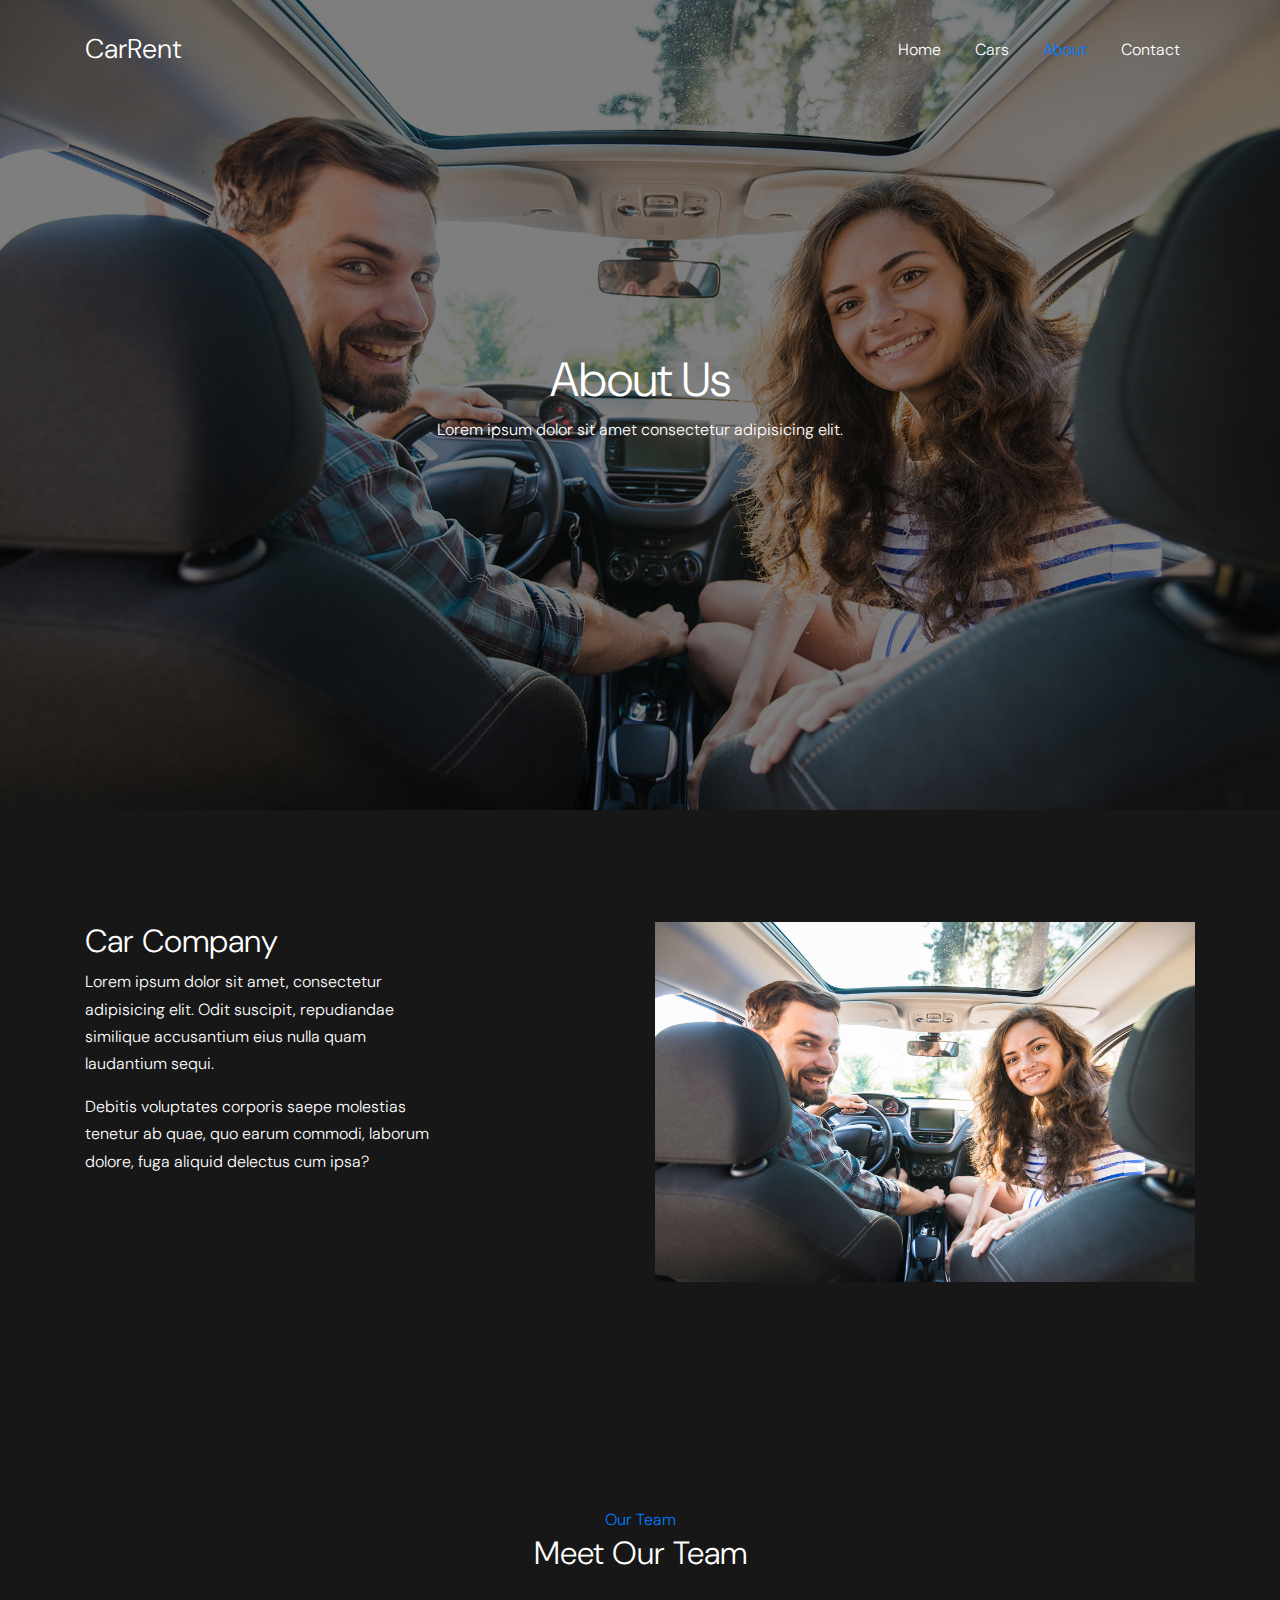
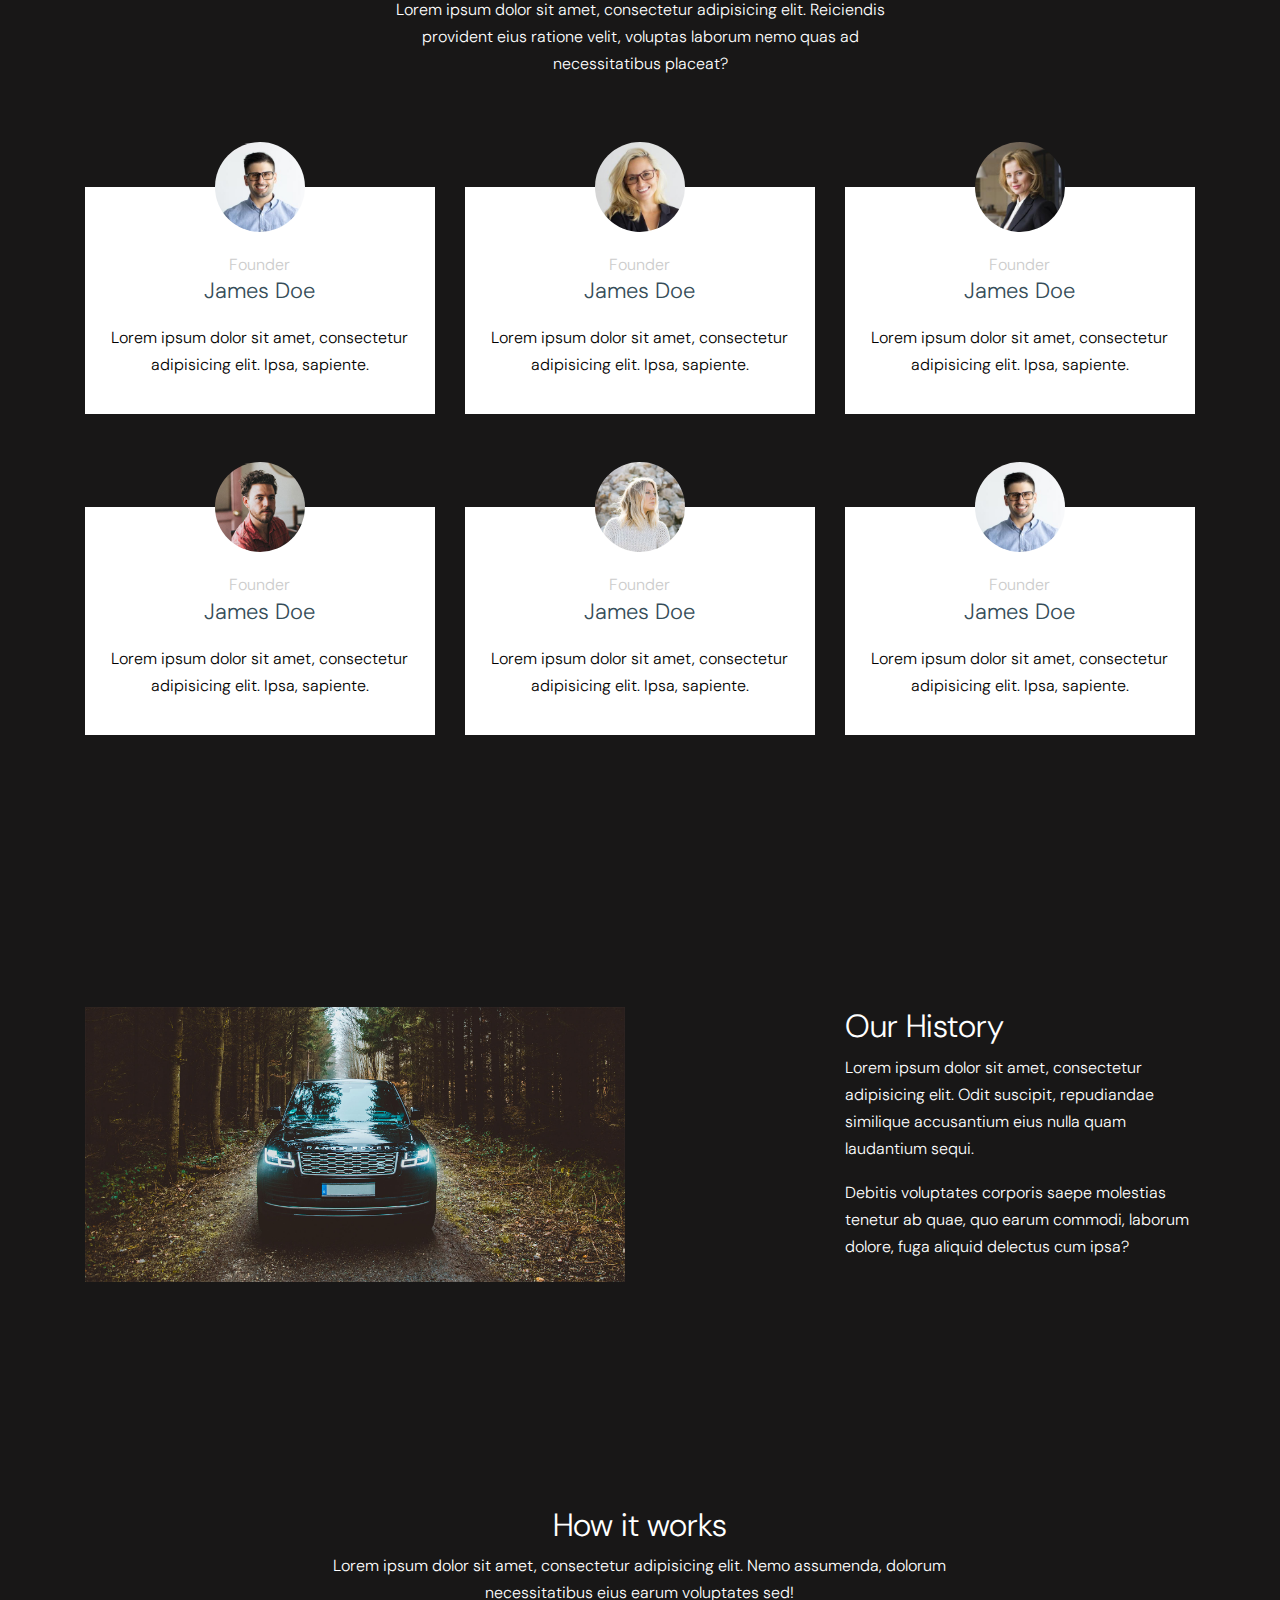
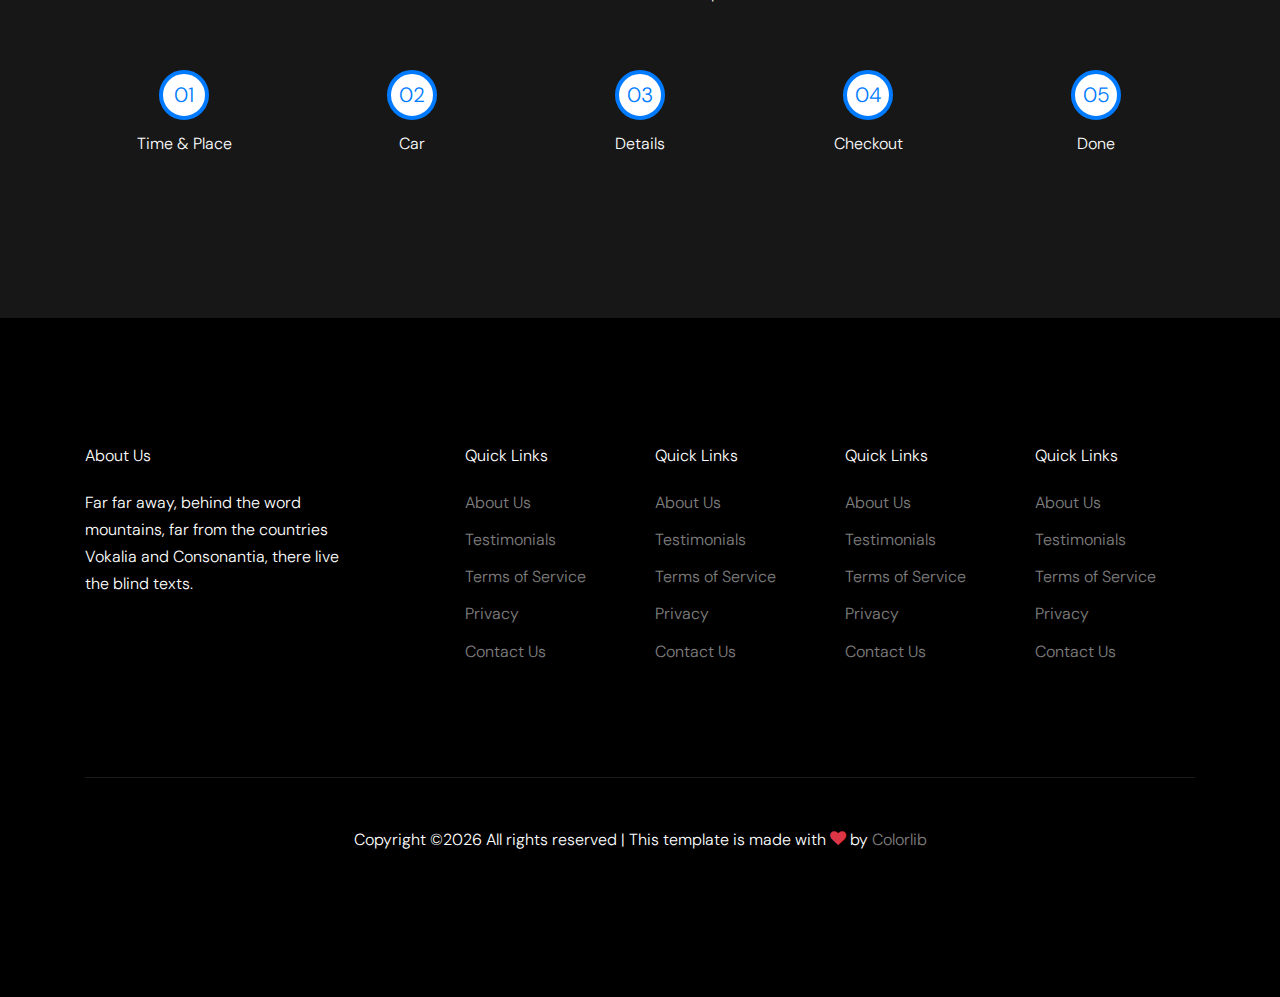
==== commit 0cc5560f: "scnciqucwbekfjwe" ====
--- a/about.html
+++ b/about.html
@@ -60,10 +60,8 @@
               <nav class="site-navigation text-right ml-auto d-none d-lg-block" role="navigation">
                 <ul class="site-menu main-menu js-clone-nav ml-auto ">
                   <li><a href="index.html" class="nav-link">Home</a></li>
-                  <li><a href="services.html" class="nav-link">Services</a></li>
                   <li><a href="cars.html" class="nav-link">Cars</a></li>
                   <li class="active"><a href="about.html" class="nav-link">About</a></li>
-                  <li><a href="blog.html" class="nav-link">Blog</a></li>
                   <li><a href="contact.html" class="nav-link">Contact</a></li>
                 </ul>
               </nav>
@@ -98,7 +96,7 @@
             <img src="images/hero_2.jpg" alt="Image" class="img-fluid">
           </div>
           <div class="col-lg-4 mr-auto">
-            <h2>Car Company</h2>
+            <h2 style="color: #fff;">Car Company</h2>
             <p>Lorem ipsum dolor sit amet, consectetur adipisicing elit. Odit suscipit, repudiandae similique accusantium eius nulla quam laudantium sequi.</p>
             <p>Debitis voluptates corporis saepe molestias tenetur ab quae, quo earum commodi, laborum dolore, fuga aliquid delectus cum ipsa?</p>
           </div>
@@ -111,7 +109,7 @@
         <div class="row justify-content-center text-center mb-5 section-2-title">
           <div class="col-md-6">
             <span class="text-primary">Our Team</span>
-            <h2 class="mb-4">Meet Our Team</h2>
+            <h2 class="mb-4" style="color: #fff;">Meet Our Team</h2>
             <p>Lorem ipsum dolor sit amet, consectetur adipisicing elit. Reiciendis provident eius ratione velit, voluptas laborum nemo quas ad necessitatibus placeat?</p>
           </div>
         </div>
@@ -212,7 +210,7 @@
             <img src="images/hero_1.jpg" alt="Image" class="img-fluid">
           </div>
           <div class="col-lg-4 ml-auto">
-            <h2>Our History</h2>
+            <h2 style="color: #fff;">Our History</h2>
             <p>Lorem ipsum dolor sit amet, consectetur adipisicing elit. Odit suscipit, repudiandae similique accusantium eius nulla quam laudantium sequi.</p>
             <p>Debitis voluptates corporis saepe molestias tenetur ab quae, quo earum commodi, laborum dolore, fuga aliquid delectus cum ipsa?</p>
           </div>
@@ -223,7 +221,7 @@
     <div class="container site-section mb-5">
       <div class="row justify-content-center text-center">
         <div class="col-7 text-center mb-5">
-          <h2>How it works</h2>
+          <h2 style="color: #fff;">How it works</h2>
           <p>Lorem ipsum dolor sit amet, consectetur adipisicing elit. Nemo assumenda, dolorum necessitatibus eius earum voluptates sed!</p>
         </div>
       </div>
--- a/css/style.css
+++ b/css/style.css
@@ -2082,6 +2082,7 @@
 .item-1 .item-1-contents {
   padding: 20px;
   background: #fff;
+  color: #000;
 }
 
 .item-1 .item-1-contents h3 {
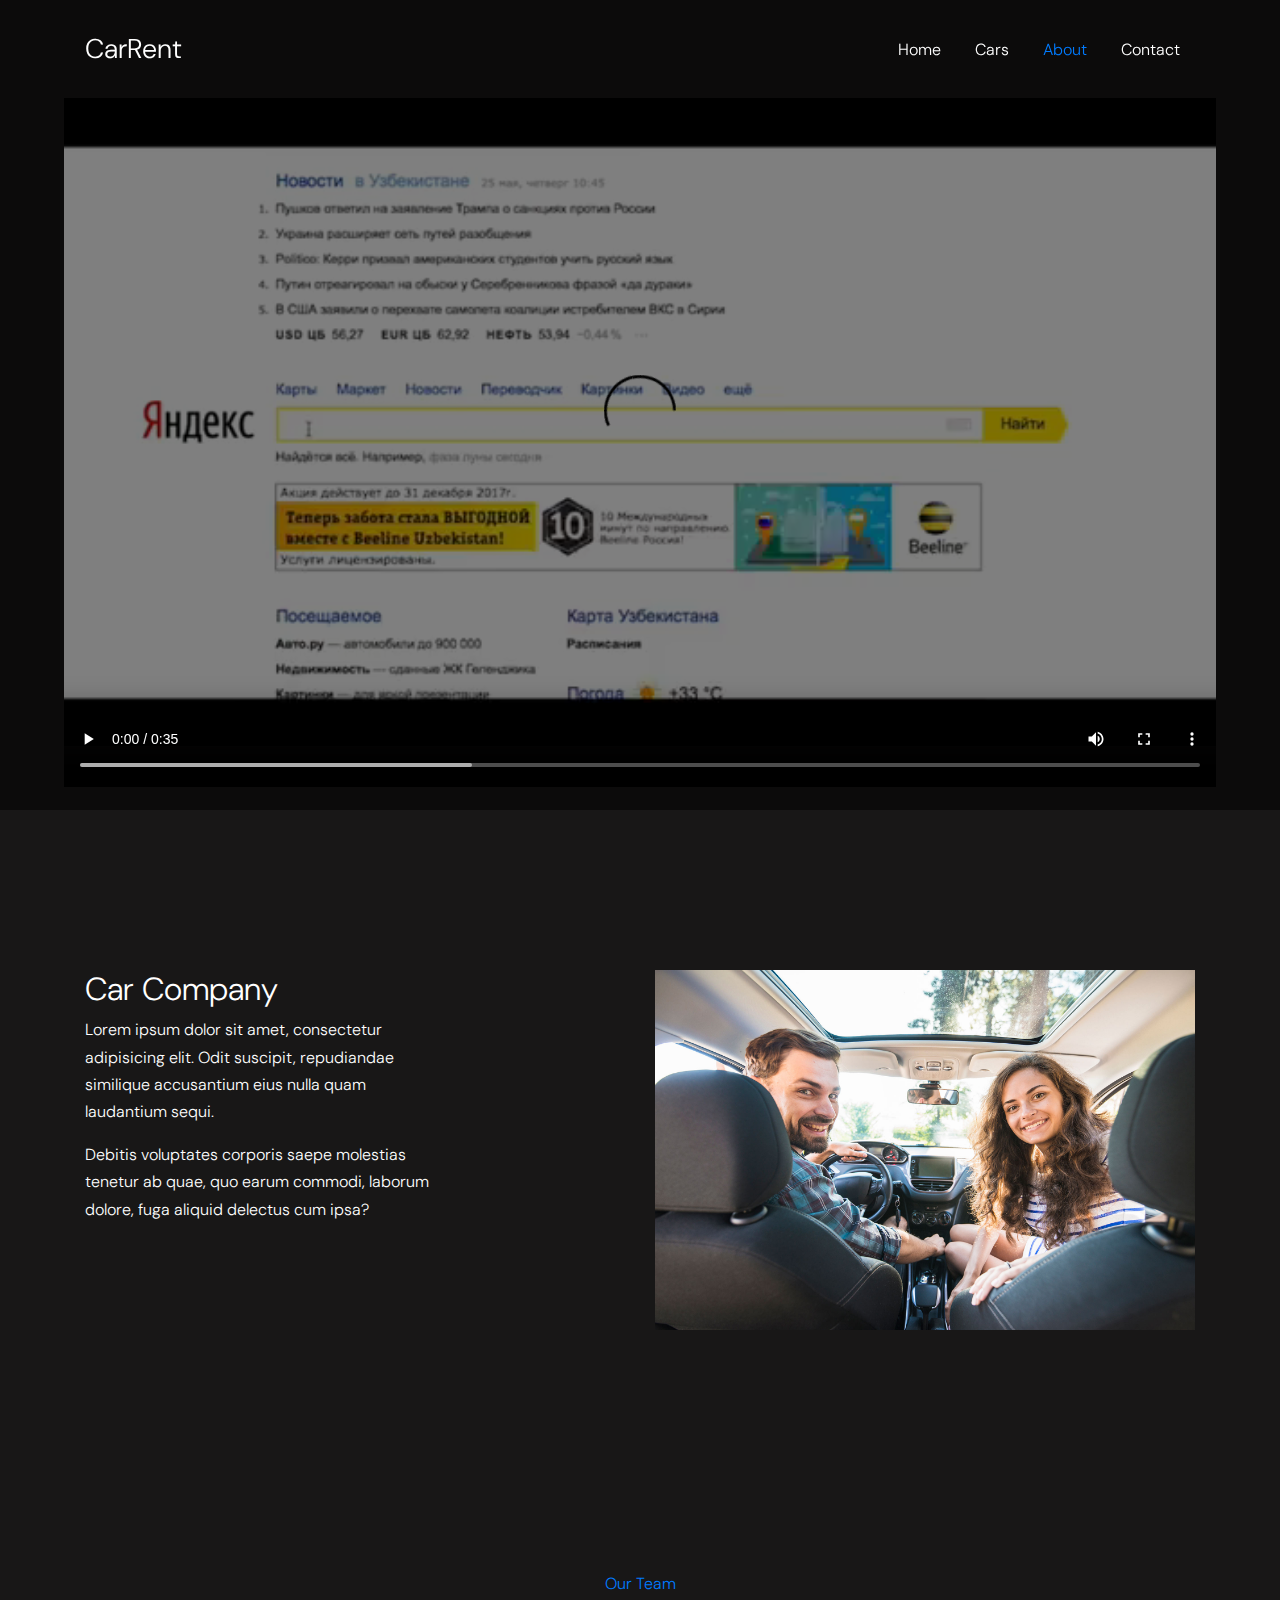
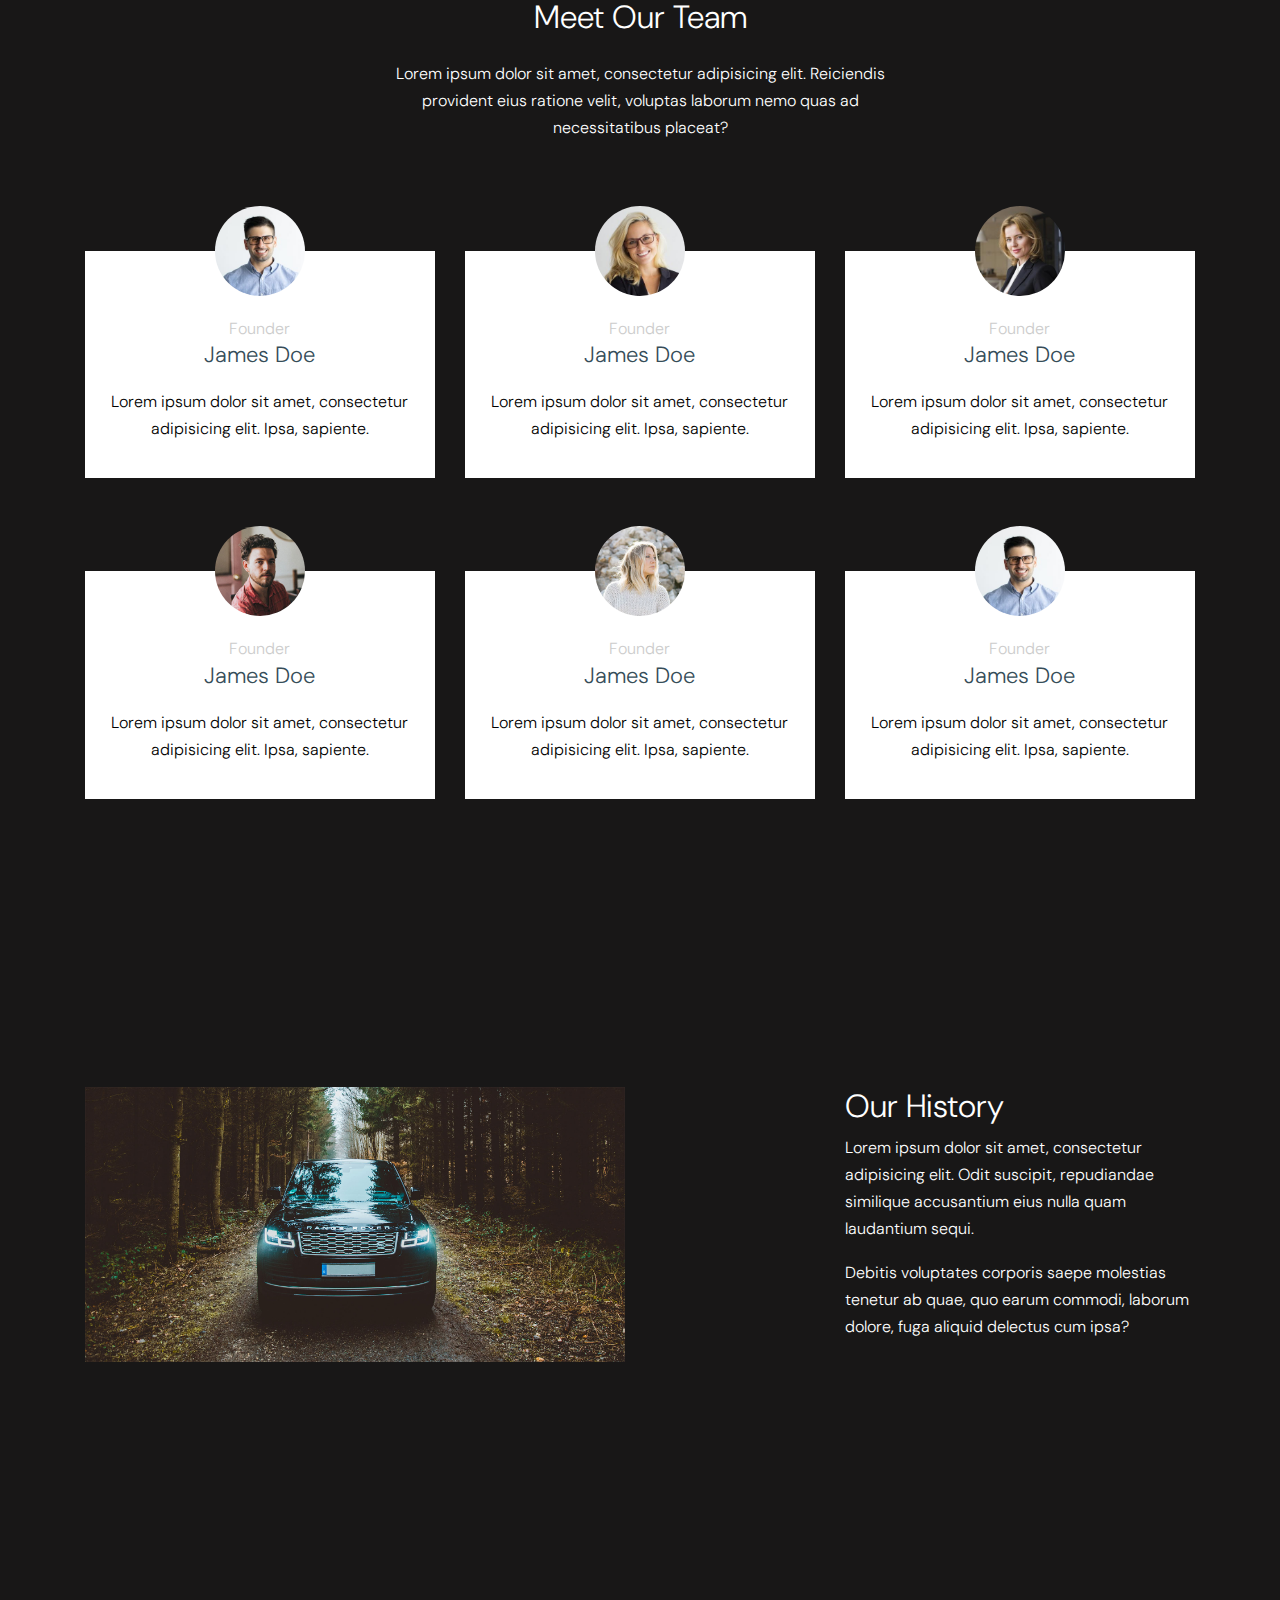
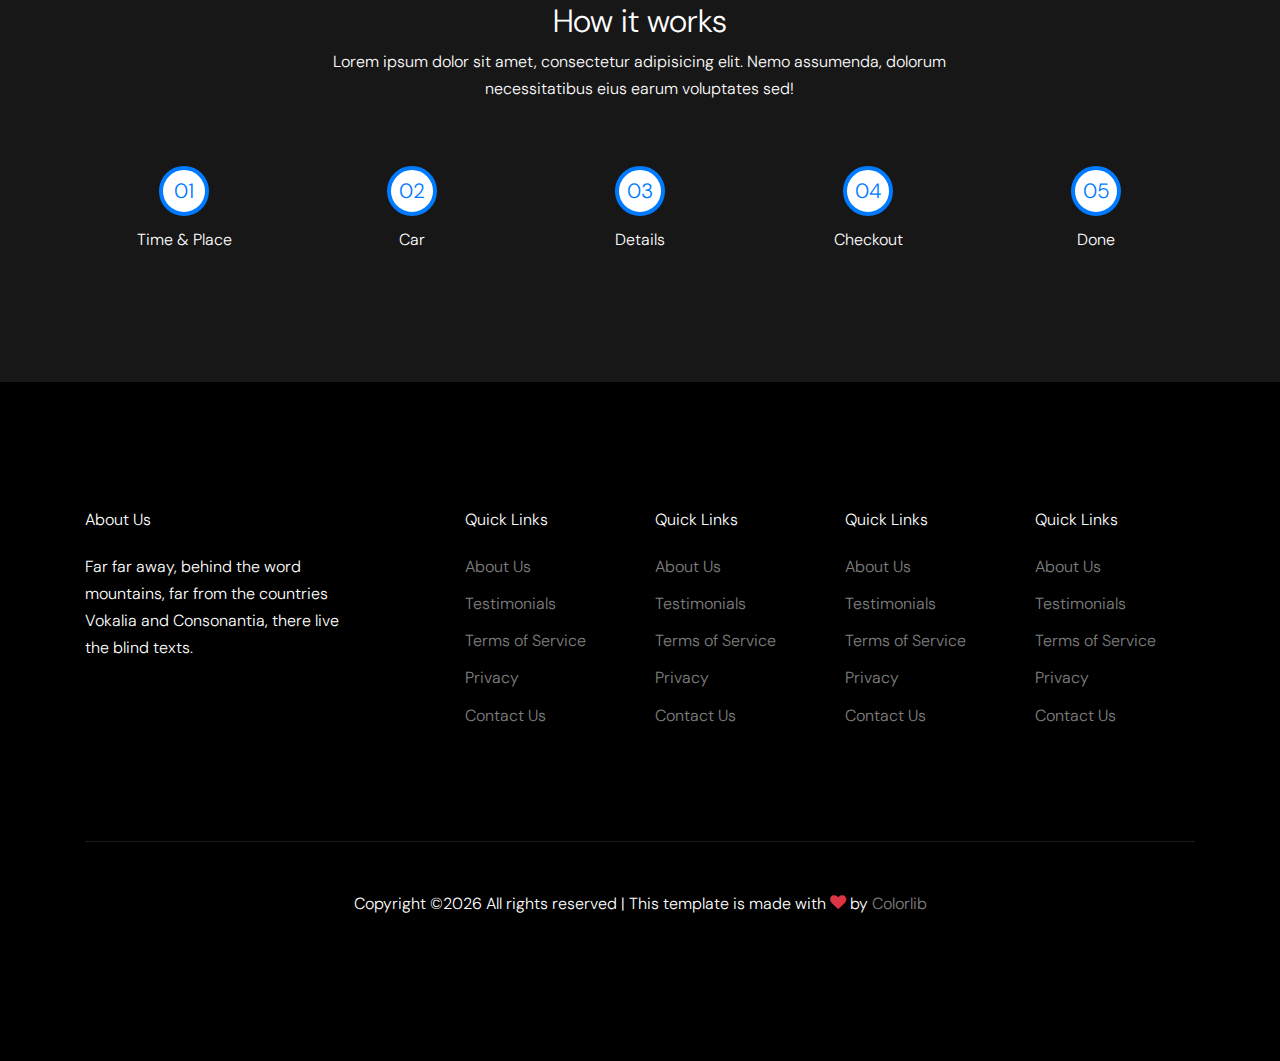
==== commit a914a72d: "sbjdnl" ====
--- a/about.html
+++ b/about.html
@@ -74,13 +74,12 @@
       </header>
 
     <div class="ftco-blocks-cover-1">
-      <div class="ftco-cover-1 overlay innerpage" style="background-image: url('images/hero_2.jpg')">
+      <div class="ftco-cover-1 overlay innerpage">
+        <video style="width: 90%;height: 90%;margin-left: 5%; margin-top: 4.5%;" id="background-video" controls>
+          <source src="video/data.mp4" type="video/mp4">
+          </video>
         <div class="container">
-          <div class="row align-items-center justify-content-center">
-            <div class="col-lg-6 text-center">
-              <h1>About Us</h1>
-              <p>Lorem ipsum dolor sit amet consectetur adipisicing elit.</p>
-            </div>
+
           </div>
         </div>
       </div>
--- a/css/style.css
+++ b/css/style.css
@@ -807,7 +807,8 @@
   right: 0;
   z-index: 2000;
   padding-top: 20px;
-  background: #fff;
+  background: #000;
+  color: #fff;
   height: -webkit-calc(100vh);
   height: calc(100vh);
   -webkit-transform: translateX(110%);
@@ -894,7 +895,7 @@
   padding: 10px 20px;
   display: block;
   position: relative;
-  color: #212529;
+  color: #fff;
 }
 
 .site-mobile-menu .site-nav-wrap a:hover {
@@ -1144,7 +1145,7 @@
 .site-section {
   background-color: #181717;
   color: #fff;
-  padding: 7rem 0;
+  margin-top: 80px;
 }
 
 @media (max-width: 991.98px) {
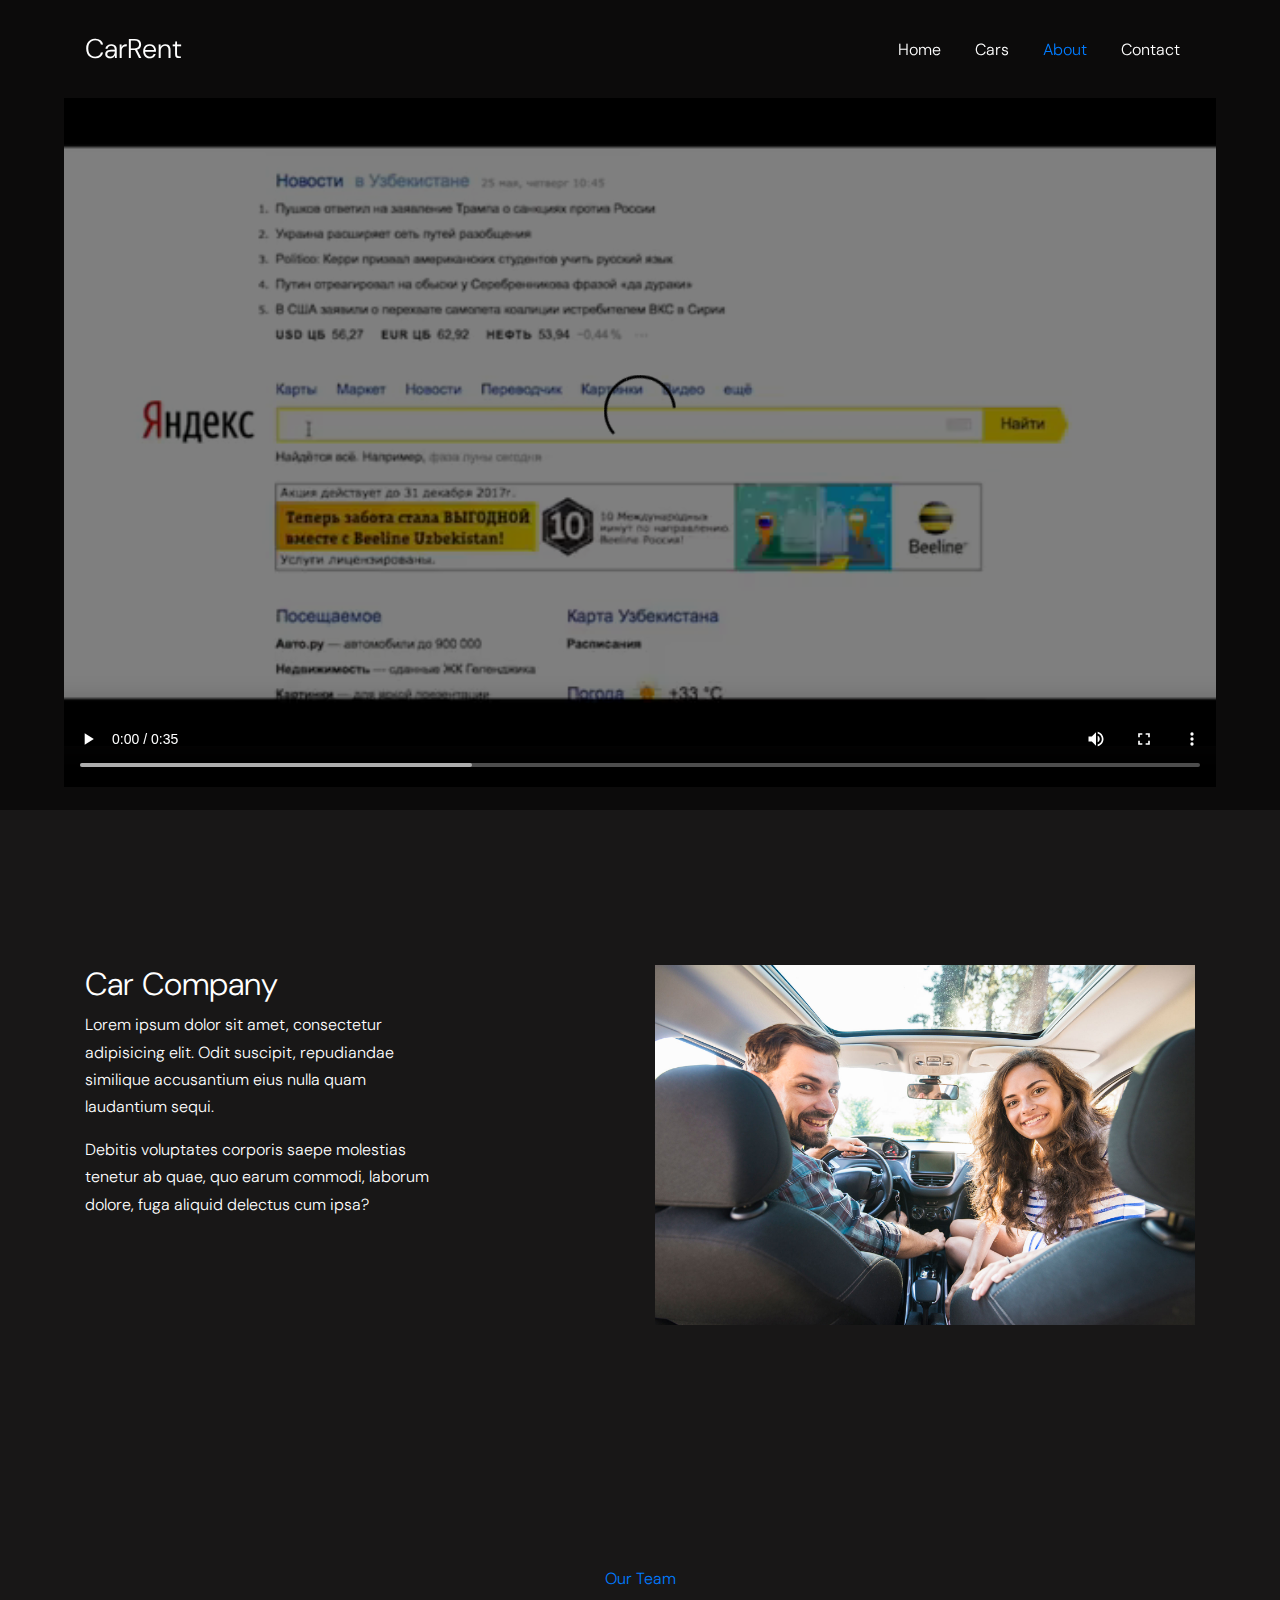
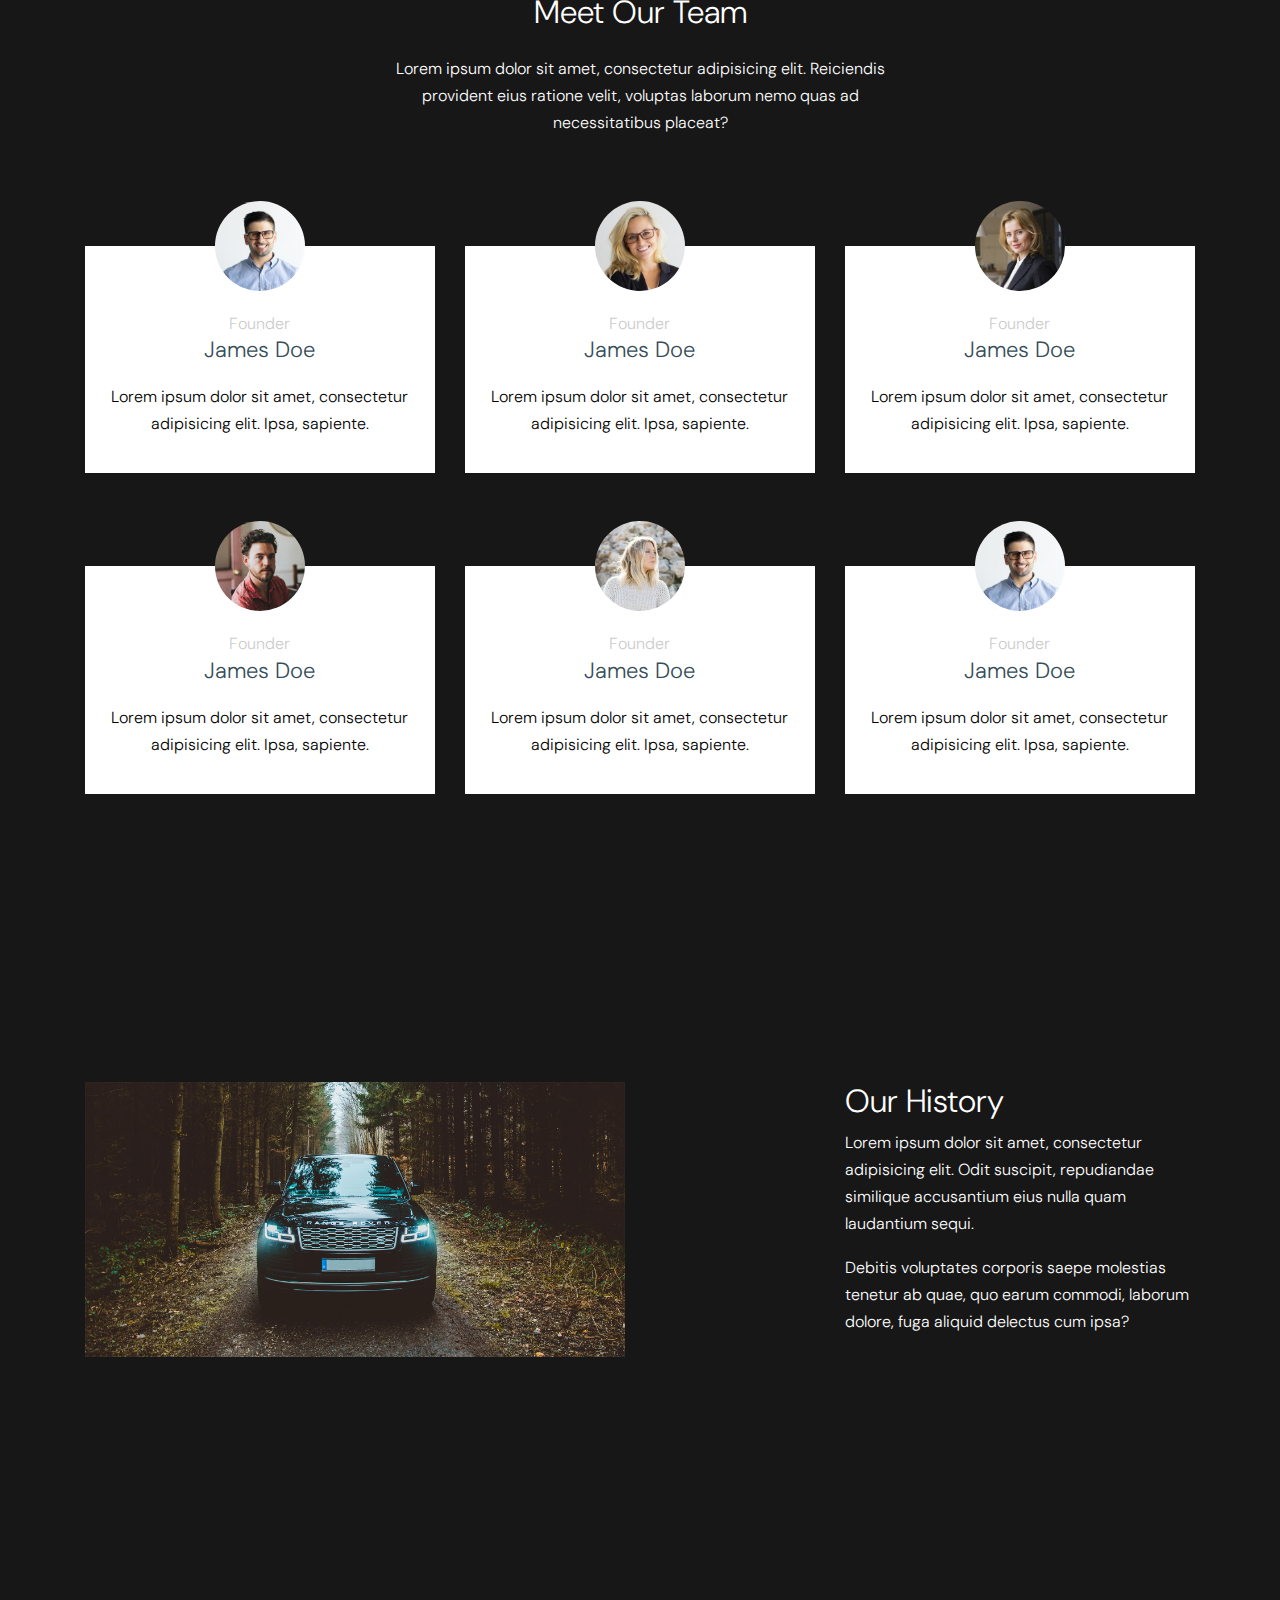
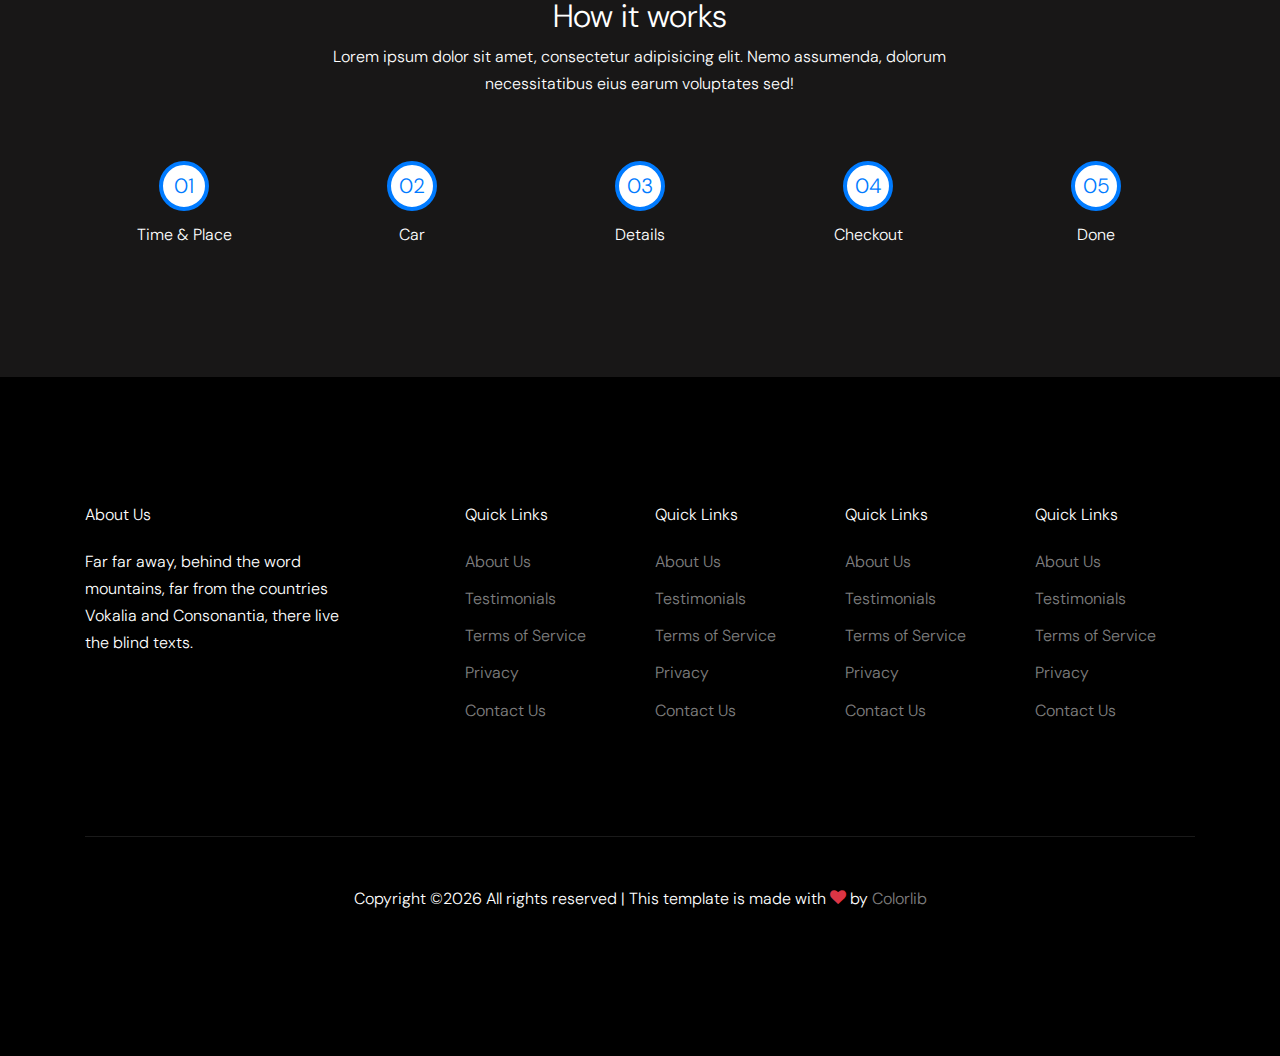
==== commit fbed2e70: "ggf" ====
--- a/about.html
+++ b/about.html
@@ -318,7 +318,7 @@
       </div>
     </footer>
 
-    </div>
+    
 
     <script src="js/jquery-3.3.1.min.js"></script>
     <script src="js/popper.min.js"></script>
--- a/css/style.css
+++ b/css/style.css
@@ -1980,6 +1980,11 @@
   border-top: 1px solid #efefef;
 }
 
+.post-entry-1 img {
+  -webkit-border-radius: 0px 0px 10px;
+          border-radius: 0px 0px 10px;
+}
+
 .post-entry-1 .meta {
   color: #ccc;
 }
@@ -2069,7 +2074,7 @@
   background-color: #fff;
   color: #000;
   position: relative;
-  margin-top: -90px;
+  margin-top: -210px;
   -webkit-box-shadow: 0 0 10px 0px rgba(0, 0, 0, 0.1);
           box-shadow: 0 0 10px 0px rgba(0, 0, 0, 0.1);
 }
@@ -2256,3 +2261,35 @@
   -webkit-border-radius: 50%;
           border-radius: 50%;
 }
+
+#myVideo {
+  min-width: 100%;
+  min-height: 70%;
+}
+
+.site-section {
+  margin-bottom: 80px;
+  background-color: #181717;
+  color: #fff;
+  margin-top: 75px;
+}
+
+.site-section .col-lg-4 .testimonial-2 {
+  -webkit-border-radius: 10px;
+          border-radius: 10px;
+  -webkit-transition: 0.3s all;
+  -o-transition: 0.3s all;
+  transition: 0.3s all;
+}
+
+.site-section .col-lg-4 .testimonial-2:hover {
+  -webkit-transform: scale(0.99);
+      -ms-transform: scale(0.99);
+          transform: scale(0.99);
+  -webkit-box-shadow: 0px 0px 10px 1px rgba(255, 255, 255, 0.568);
+          box-shadow: 0px 0px 10px 1px rgba(255, 255, 255, 0.568);
+}
+
+.owl-stage a {
+  width: 100%;
+}
